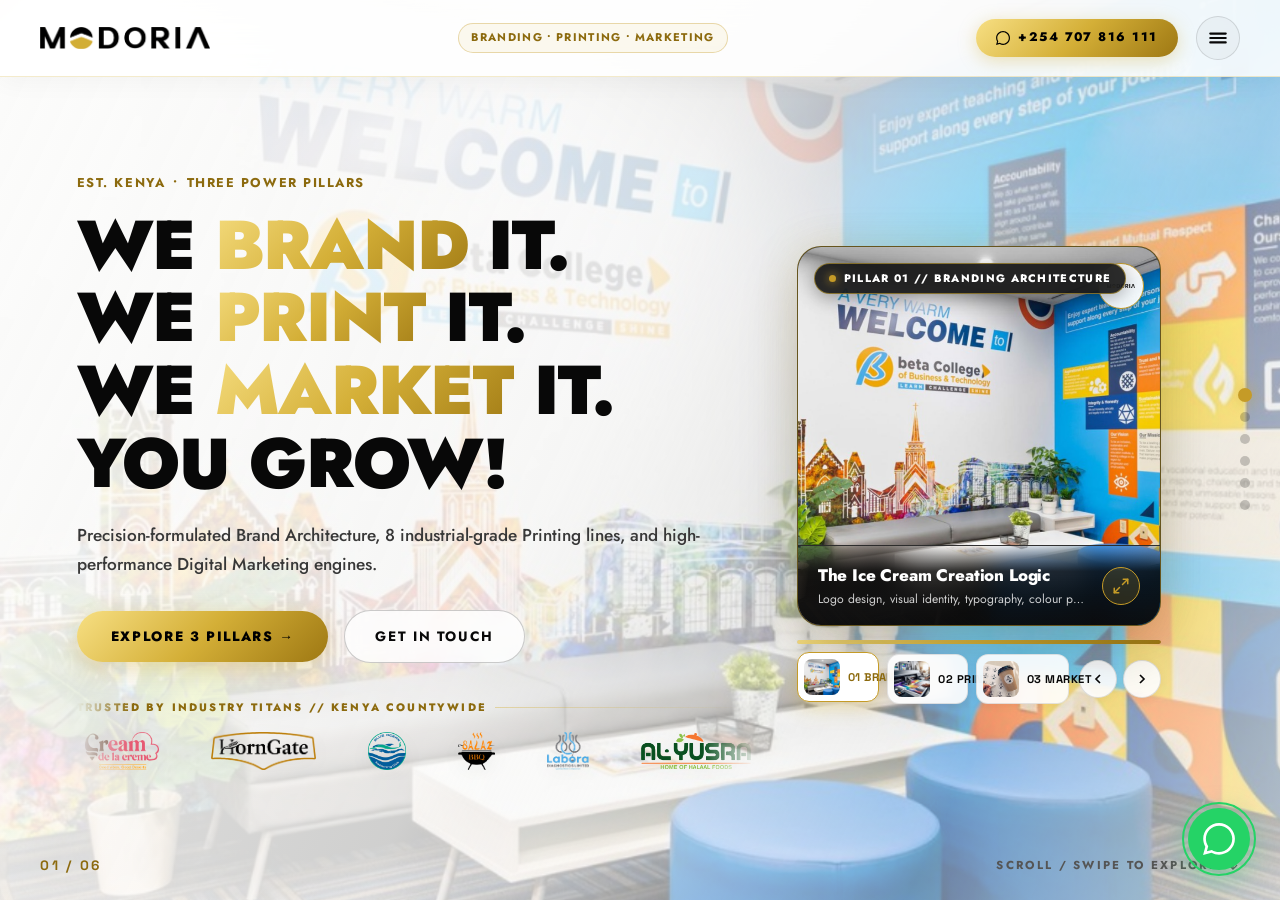
==== index.html @ 1ccb629c "loud noices ]." ====
<!DOCTYPE html>
<html lang="en">

<head>
  <meta charset="UTF-8">
  <meta name="viewport" content="width=device-width, initial-scale=1.0">
  <title>MODORIA | Branding, Printing &amp; Marketing</title>
  <meta name="description"
    content="Modoria: Kenya's premier Branding, Printing, and Marketing powerhouse. Logo design, vehicle branding, large format, apparel, 3D signs &amp; digital marketing.">
  <link rel="preconnect" href="https://fonts.googleapis.com">
  <link rel="preconnect" href="https://fonts.gstatic.com" crossorigin>
  <link
    href="https://fonts.googleapis.com/css2?family=Jost:ital,wght@0,100..900;1,100..900&family=Space+Grotesk:wght@400;500;600;700&display=swap"
    rel="stylesheet">
  <link rel="stylesheet" href="css/style.css">
</head>

<body class="fullscreen-slider">

  <div class="bg-pattern-watermark"></div>
  <div class="ambient-glow"></div>

  <div class="topbar">
    <a href="index.html" class="logo-link" aria-label="Modoria Home">
      <img src="assets/brand/modoria-logo.png" alt="Modoria Brand" style="height: 28px; width: auto;">
    </a>

    <div class="topbar-tag">BRANDING &bull; PRINTING &bull; MARKETING</div>

    <div class="topbar-actions">
      <a href="https://wa.me/254707816111" target="_blank" rel="noopener" class="btn-concierge-quick">
        <svg width="14" height="14" viewBox="0 0 24 24" fill="currentColor">
          <path
            d="M.057 24l1.687-6.163c-1.041-1.804-1.588-3.849-1.587-5.946.003-6.556 5.338-11.891 11.893-11.891 3.181.001 6.167 1.24 8.413 3.488 2.245 2.248 3.481 5.236 3.48 8.414-.003 6.557-5.338 11.892-11.893 11.892-1.99-.001-3.951-.5-5.688-1.448l-6.305 1.654zm6.597-3.807c1.676.995 3.276 1.591 5.392 1.592 5.448 0 9.886-4.434 9.889-9.885.002-5.462-4.415-9.89-9.881-9.892-5.452 0-9.887 4.434-9.889 9.884-.001 2.225.651 3.891 1.746 5.634l-.999 3.648 3.742-.981z" />
        </svg>
        <span>+254 707 816 111</span>
      </a>

      <button class="menu-toggle" id="menuToggle" aria-expanded="false" aria-label="Open menu">
        <svg width="22" height="22" viewBox="0 0 20 20" fill="none">
          <line class="bar bar-top" x1="3" y1="6" x2="17" y2="6" stroke="#000" stroke-width="2"
            stroke-linecap="round" />
          <line class="bar bar-mid" x1="3" y1="10" x2="17" y2="10" stroke="#000" stroke-width="2"
            stroke-linecap="round" />
          <line class="bar bar-bot" x1="3" y1="14" x2="17" y2="14" stroke="#000" stroke-width="2"
            stroke-linecap="round" />
        </svg>
      </button>
    </div>
  </div>

  <!-- GSAP Multi-Panel Navigation Drawer -->
  <div class="nav" id="nav">
    <div class="nav-bg"></div>

    <!-- Top Panel: Stark White Editorial Menu -->
    <div class="nav-top nav-border nav-panel" id="navTop">
      <ul class="nav-list">
        <li class="nav-item">
          <a class="nav-link" href="index.html">
            <span>HOME</span>
            <span class="nav-num">01 //</span>
          </a>
        </li>
        <li class="nav-item">
          <a class="nav-link" href="services.html">
            <span>SERVICE MATRIX</span>
            <span class="nav-num">02 //</span>
          </a>
        </li>
        <li class="nav-item">
          <a class="nav-link" href="process.html">
            <span>CREATIVE &amp; PROCESS</span>
            <span class="nav-num">03 //</span>
          </a>
        </li>
        <li class="nav-item">
          <a class="nav-link" href="contact.html">
            <span>CONCIERGE &amp; BOOKING</span>
            <span class="nav-num">04 //</span>
          </a>
        </li>
      </ul>
      <div class="nav-login">
        <div class="nav-login-tag">
          <span class="nav-login-dot"></span>
          <span>STUDIO ACTIVE &bull; KENYA COUNTYWIDE</span>
        </div>
        <span style="font-family: var(--font-mono); font-size: 0.72rem; color: #888;">EST. MODORIA</span>
      </div>
    </div>

    <!-- Middle Panel: Gold Luxury Spotlight Card -->
    <div class="nav-middle nav-border nav-panel" id="navMiddle">
      <div class="nav-middle-header">Featured Case Study // 2026</div>
      <div class="nav-middle-card">
        <div class="nav-middle-badge">
          <svg width="22" height="22" viewBox="0 0 24 24" fill="none" stroke="currentColor" stroke-width="2"
            stroke-linecap="round" stroke-linejoin="round">
            <polygon points="12 2 2 7 12 12 22 7 12 2" />
            <polyline points="2 17 12 22 22 17" />
            <polyline points="2 12 12 17 22 12" />
          </svg>
        </div>
        <div class="nav-middle-info">
          <div class="nav-middle-title">R3 Realtors Limited</div>
          <div class="nav-middle-desc">Complete Brand Architecture &bull; Real | Realty | Relationships</div>
        </div>
      </div>
      <div class="nav-middle-actions">
        <a href="process.html">Explore Case Study &rarr;</a>
      </div>
    </div>

    <!-- Bottom Panel: Charcoal & Socials -->
    <div class="nav-bottom nav-border nav-panel" id="navBottom">
      <ul class="nav-socials">
        <li><a href="https://instagram.com/modoria.ke" target="_blank" rel="noopener">Instagram</a></li>
        <li><a href="https://x.com/modoria.ke" target="_blank" rel="noopener">X / Twitter</a></li>
        <li><a href="https://tiktok.com/@modoria.ke" target="_blank" rel="noopener">TikTok</a></li>
        <li><a href="https://facebook.com/modoria.ke" target="_blank" rel="noopener">Facebook</a></li>
      </ul>
      <div class="nav-asset-badge">
        <span>+254 707 816 111</span>
      </div>
    </div>
  </div>


  <!-- GSAP OBSERVER FULLSCREEN WRAPPER -->
  <div class="observer-container">

    <!-- SLIDE 01: HERO BRAND STATEMENT -->
    <section class="obs-section first">
      <div class="outer">
        <div class="inner">
          <div class="bg hero-bg-wrap">
            <!-- Fullscreen Layered Background Slider -->
            <div class="hero-bg-slider" id="heroBgSlider">
              <div class="hero-bg-slide active" style="background-image: url('assets/brand/wall-branding-beta.jpg');"
                data-index="0"></div>
              <div class="hero-bg-slide" style="background-image: url('assets/brand/hero-printing-press.jpg');"
                data-index="1"></div>
              <div class="hero-bg-slide" style="background-image: url('assets/brand/coffee-cup-stickers.jpg');"
                data-index="2"></div>
              <div class="hero-bg-overlay"></div>
            </div>

            <div class="slide-content-wrap">
              <div>
                <div class="slide-eyebrow anim-fade">
                  <span>EST. KENYA</span>
                  <span>&bull;</span>
                  <span>THREE POWER PILLARS</span>
                </div>
                <h1 class="section-heading anim-fade">
                  WE <span class="gold-text">BRAND</span> IT.<br>
                  WE <span class="gold-text">PRINT</span> IT.<br>
                  WE <span class="gold-text">MARKET</span> IT.<br>
                  YOU GROW!
                </h1>
                <p class="slide-desc anim-fade">
                  Precision-formulated Brand Architecture, 8
                  industrial-grade Printing lines, and high-performance Digital Marketing engines.
                </p>
                <div class="slide-actions anim-fade">
                  <a href="services.html" class="btn-gold">Explore 3 Pillars &rarr;</a>
                  <a href="https://wa.me/254707816111?text=Hello%20Modoria,%20I%20would%20like%20to%20get%20in%20touch%20with%20your%20team."
                    target="_blank" rel="noopener" class="btn-outline">Get in touch</a>
                </div>

                <!-- BORDERLESS FLOATING CLIENT MARQUEE TICKER -->
                <div class="hero-floating-scroller-wrap anim-fade">
                  <div class="hero-floating-header">
                    <span>TRUSTED BY INDUSTRY TITANS // KENYA COUNTYWIDE</span>
                  </div>
                  <div class="marquee-track-smooth">
                    <!-- Set 1 -->
                    <div class="floating-logo-item" title="Cream de la Creme"><img
                        src="assets/clients/cream-de-la-creme.png" alt="Cream de la Creme"></div>
                    <div class="floating-logo-item" title="HornGate"><img src="assets/clients/horngate.png"
                        alt="HornGate"></div>
                    <div class="floating-logo-item" title="Blue Ocean Swimming Club"><img
                        src="assets/clients/blue-ocean-swimming.png" alt="Blue Ocean Swimming Club"></div>
                    <div class="floating-logo-item" title="Salaz BBQ"><img src="assets/clients/salaz-bbq.png"
                        alt="Salaz BBQ"></div>
                    <div class="floating-logo-item" title="Labora Diagnostics"><img
                        src="assets/clients/labora-diagnostics.png" alt="Labora Diagnostics"></div>
                    <div class="floating-logo-item" title="Al Yusra Halaal Foods"><img src="assets/clients/al-yusra.png"
                        alt="Al Yusra Halaal Foods"></div>
                    <div class="floating-logo-item" title="Buhash Deals"><img src="assets/clients/buhash-deals.png"
                        alt="Buhash Deals"></div>
                    <div class="floating-logo-item" title="Empowering Hearts"><img
                        src="assets/clients/empowering-hearts.png" alt="Empowering Hearts"></div>
                    <div class="floating-logo-item" title="Kenya Sports"><img
                        src="assets/clients/kenya-athletics-crest.png" alt="Kenya Sports"></div>

                    <!-- Set 2 (Duplicated for seamless infinite loop) -->
                    <div class="floating-logo-item" title="Cream de la Creme"><img
                        src="assets/clients/cream-de-la-creme.png" alt="Cream de la Creme"></div>
                    <div class="floating-logo-item" title="HornGate"><img src="assets/clients/horngate.png"
                        alt="HornGate"></div>
                    <div class="floating-logo-item" title="Blue Ocean Swimming Club"><img
                        src="assets/clients/blue-ocean-swimming.png" alt="Blue Ocean Swimming Club"></div>
                    <div class="floating-logo-item" title="Salaz BBQ"><img src="assets/clients/salaz-bbq.png"
                        alt="Salaz BBQ"></div>
                    <div class="floating-logo-item" title="Labora Diagnostics"><img
                        src="assets/clients/labora-diagnostics.png" alt="Labora Diagnostics"></div>
                    <div class="floating-logo-item" title="Al Yusra Halaal Foods"><img src="assets/clients/al-yusra.png"
                        alt="Al Yusra Halaal Foods"></div>
                    <div class="floating-logo-item" title="Buhash Deals"><img src="assets/clients/buhash-deals.png"
                        alt="Buhash Deals"></div>
                    <div class="floating-logo-item" title="Empowering Hearts"><img
                        src="assets/clients/empowering-hearts.png" alt="Empowering Hearts"></div>
                    <div class="floating-logo-item" title="Kenya Sports"><img
                        src="assets/clients/kenya-athletics-crest.png" alt="Kenya Sports"></div>
                  </div>
                </div>
              </div>

              <!-- Interactive Hero Showcase Card & Gallery Controls -->
              <div class="anim-fade hero-showcase-column">
                <div class="hero-showcase-card" id="heroShowcaseCard">
                  <!-- Floating Modoria Brand Seal -->
                  <div class="hero-seal-badge">
                    <img src="assets/brand/modoria-logo.png" alt="Modoria Official Seal">
                  </div>

                  <!-- Slides Viewport -->
                  <div class="hero-card-viewport">
                    <div class="hero-card-slide active" data-index="0"
                      data-lightbox="assets/brand/wall-branding-beta.jpg">
                      <img src="assets/brand/wall-branding-beta.jpg" alt="Brand Architecture and Office Wall Branding">
                    </div>
                    <div class="hero-card-slide" data-index="1" data-lightbox="assets/brand/hero-printing-press.jpg">
                      <img src="assets/brand/hero-printing-press.jpg"
                        alt="Industrial Wide-Format Digital Printing Machine">
                    </div>
                    <div class="hero-card-slide" data-index="2" data-lightbox="assets/brand/coffee-cup-stickers.jpg">
                      <img src="assets/brand/coffee-cup-stickers.jpg" alt="Marketing & Packaging Collateral">
                    </div>
                  </div>

                  <!-- Top Pill Badge -->
                  <div class="hero-card-pill" id="heroCardPill">
                    <span class="pill-dot"></span>
                    <span id="heroPillText">PILLAR 01 // BRANDING ARCHITECTURE</span>
                  </div>

                  <!-- Bottom Glass Caption Bar -->
                  <div class="hero-card-glassbar">
                    <div class="hero-card-meta">
                      <h3 class="hero-card-title" id="heroCardTitle">Branding & Identity Architecture</h3>
                      <p class="hero-card-subtitle" id="heroCardSub">Logo design, visual identity, typography, colour
                        palettes &amp; vector assets</p>
                    </div>
                    <button class="hero-zoom-btn" id="heroZoomBtn" aria-label="Expand image in lightbox"
                      title="View Fullscreen">
                      <svg width="18" height="18" viewBox="0 0 24 24" fill="none" stroke="currentColor" stroke-width="2"
                        stroke-linecap="round" stroke-linejoin="round">
                        <polyline points="15 3 21 3 21 9"></polyline>
                        <polyline points="9 21 3 21 3 15"></polyline>
                        <line x1="21" y1="3" x2="14" y2="10"></line>
                        <line x1="3" y1="21" x2="10" y2="14"></line>
                      </svg>
                    </button>
                  </div>
                </div>

                <!-- Interactive Gallery Switchers & Progress Bar -->
                <div class="hero-gallery-bar">
                  <!-- Progress Bar -->
                  <div class="hero-progress-track">
                    <div class="hero-progress-bar" id="heroProgressBar"></div>
                  </div>

                  <!-- Thumbnail Switchers & Prev/Next -->
                  <div class="hero-gallery-controls">
                    <div class="hero-thumb-group">
                      <button class="hero-thumb-btn active" data-index="0" aria-label="Slide 1: Branding">
                        <img src="assets/brand/wall-branding-beta.jpg" alt="Thumbnail Branding">
                        <span class="hero-thumb-label">01 Brand</span>
                      </button>
                      <button class="hero-thumb-btn" data-index="1" aria-label="Slide 2: Printing">
                        <img src="assets/brand/hero-printing-press.jpg" alt="Thumbnail Printing">
                        <span class="hero-thumb-label">02 Print</span>
                      </button>
                      <button class="hero-thumb-btn" data-index="2" aria-label="Slide 3: Marketing">
                        <img src="assets/brand/coffee-cup-stickers.jpg" alt="Thumbnail Marketing">
                        <span class="hero-thumb-label">03 Market</span>
                      </button>
                    </div>

                    <div class="hero-arrows">
                      <button class="hero-arrow-btn" id="heroPrevBtn" aria-label="Previous Slide">
                        <svg width="16" height="16" viewBox="0 0 24 24" fill="none" stroke="currentColor"
                          stroke-width="2.5">
                          <polyline points="15 18 9 12 15 6"></polyline>
                        </svg>
                      </button>
                      <button class="hero-arrow-btn" id="heroNextBtn" aria-label="Next Slide">
                        <svg width="16" height="16" viewBox="0 0 24 24" fill="none" stroke="currentColor"
                          stroke-width="2.5">
                          <polyline points="9 18 15 12 9 6"></polyline>
                        </svg>
                      </button>
                    </div>
                  </div>
                </div>
              </div>

            </div>
          </div>
        </div>
      </div>
    </section>

    <!-- SLIDE 02: PILLAR 01 - BRANDING ARCHITECTURE -->
    <section class="obs-section second">
      <div class="outer">
        <div class="inner">
          <div class="bg"
            style="background: linear-gradient(180deg, rgba(253,253,252,0.94) 0%, rgba(253,253,252,0.7) 50%, rgba(253,253,252,0.97) 100%), url('assets/brand/wall-branding-beta.jpg') center/cover no-repeat;">
            <div class="slide-content-wrap">
              <div>
                <div class="slide-eyebrow anim-fade">PILLAR 01 // BRANDING &amp; IDENTITY</div>
                <h2 class="section-heading anim-fade">
                  BRANDING <span class="gold-text">IDENTITY </span> ARCHITECTURE.
                </h2>
                <p class="slide-desc anim-fade">
                  Crafting iconic brands like artisanal gelato: Base Formula Strategy &rarr; Signature Logo Mark &rarr;
                  Typography Texture &rarr; Color Palette Swirls &rarr; Digital &amp; Print-Ready Master Kits.
                </p>
                <div class="slide-actions anim-fade">
                  <a href="services.html#branding" class="btn-gold">Explore Branding &rarr;</a>
                  <a href="https://wa.me/254707816111?text=Hello%20Modoria,%20I%20would%20like%20to%20get%20in%20touch%20regarding%20Branding%20and%20Identity."
                    target="_blank" rel="noopener" class="btn-outline">Get in touch</a>
                </div>
              </div>

              <div class="slide-visual-card anim-fade">
                <span class="visual-badge">BRANDING ARCHITECTURE</span>
                <img src="assets/case-studies/r3_mockup_stationery.jpg" alt="Brand Identity Collateral">
              </div>
            </div>
          </div>
        </div>
      </div>
    </section>

    <!-- SLIDE 03: PILLAR 02 - PRECISION PRINTING -->
    <section class="obs-section third">
      <div class="outer">
        <div class="inner">
          <div class="bg"
            style="background: linear-gradient(180deg, rgba(253,253,252,0.94) 0%, rgba(253,253,252,0.7) 50%, rgba(253,253,252,0.97) 100%), url('assets/brand/hero-printing-press.jpg') center/cover no-repeat;">
            <div class="slide-content-wrap">
              <div>
                <div class="slide-eyebrow anim-fade">PILLAR 02 // PRECISION PRINTING</div>
                <h2 class="section-heading anim-fade">
                  PRINTING <span class="gold-text">PRODUCTION </span>
                </h2>
                <p class="slide-desc anim-fade">
                  Graphic Design for print, Large Format, Vehicle Wraps, Signage &amp; 3D Fabrication, T-Shirt &amp;
                  Apparel, Brochures &amp; Catalogues, Stickers &amp; Labels, and Promotional Swag.
                </p>
                <div class="slide-actions anim-fade">
                  <a href="services.html#printing" class="btn-gold">Explore 8 Print Options &rarr;</a>
                  <a href="https://wa.me/254707816111?text=Hello%20Modoria,%20I%20would%20like%20to%20get%20in%20touch%20regarding%20Printing%20Solutions."
                    target="_blank" rel="noopener" class="btn-outline">Get in touch</a>
                </div>
              </div>

              <div class="slide-visual-card anim-fade">
                <span class="visual-badge">INDUSTRIAL MANUFACTURING</span>
                <img src="assets/case-studies/r3_mockup_billboard.jpg" alt="Large Format Printing and Signage">
              </div>
            </div>
          </div>
        </div>
      </div>
    </section>

    <!-- SLIDE 04: PILLAR 03 - PERFORMANCE MARKETING -->
    <section class="obs-section fourth">
      <div class="outer">
        <div class="inner">
          <div class="bg"
            style="background: linear-gradient(180deg, rgba(253,253,252,0.94) 0%, rgba(253,253,252,0.7) 50%, rgba(253,253,252,0.97) 100%), url('assets/brand/coffee-cup-stickers.jpg') center/cover no-repeat;">
            <div class="slide-content-wrap">
              <div>
                <div class="slide-eyebrow anim-fade">PILLAR 03 // PERFORMANCE MARKETING</div>
                <h2 class="section-heading anim-fade">
                  Marketing &amp; <span class="gold-text">Digital </span> Acceleration.
                </h2>
                <p class="slide-desc anim-fade">
                  Full-funnel Digital Marketing Strategy, Meta Ads (Facebook &amp; Instagram), Google Ads PPC, Google
                  Search Console &amp; Technical SEO, and Social Media Management.
                </p>
                <div class="slide-actions anim-fade">
                  <a href="services.html#marketing" class="btn-gold">Explore Marketing &rarr;</a>
                  <a href="https://wa.me/254707816111?text=Hello%20Modoria,%20I%20would%20like%20to%20get%20in%20touch%20regarding%20Digital%20Marketing."
                    target="_blank" rel="noopener" class="btn-outline">Get in touch</a>
                </div>
              </div>

              <div class="slide-visual-card anim-fade">
                <span class="visual-badge">DIGITAL GROWTH</span>
                <img src="assets/case-studies/r3_mockup_website.jpg" alt="Digital Marketing and Web Systems">
              </div>
            </div>
          </div>
        </div>
      </div>
    </section>

    <!-- SLIDE 05: FEATURED CASE STUDY - R3 REALTORS -->
    <section class="obs-section fifth">
      <div class="outer">
        <div class="inner">
          <div class="bg"
            style="background: linear-gradient(180deg, rgba(253,253,252,0.95) 0%, rgba(2,110,133,0.15) 50%, rgba(253,253,252,0.98) 100%), url('assets/case-studies/slide_15.png') center/cover no-repeat;">
            <div class="slide-content-wrap">
              <div>
                <div class="slide-eyebrow anim-fade" style="color: var(--teal-r3);">CASE STUDY // 2026 CLIENT SPOTLIGHT
                </div>
                <h2 class="section-heading anim-fade">
                  Client <span class="gold-text">Sportlight </span>.
                </h2>
                <p class="slide-desc anim-fade">
                  A full-scale brand identity, printing, and industrial application system developed for Kenya's premier
                  property group. Real | Realty | Relationships.
                </p>
                <div class="slide-actions anim-fade">
                  <a href="process.html" class="btn-gold">View Full Case Study &rarr;</a>
                  <a href="https://wa.me/254707816111?text=Hello%20Modoria,%20I%20would%20like%20to%20get%20in%20touch%20regarding%20a%20Brand%20Case%20Study%20like%20R3%20Realtors."
                    target="_blank" rel="noopener" class="btn-outline">Get in touch</a>
                </div>
              </div>

              <div class="slide-visual-card anim-fade" style="border-color: rgba(2, 110, 133, 0.4);">
                <span class="visual-badge" style="background: rgba(2, 110, 133, 0.9); color: #fff;">CASE STUDY
                  ARTIFACT</span>
                <img src="assets/case-studies/r3_mockup_safety_vest.jpg" alt="R3 Realtors Safety Apparel & Fleet">
              </div>
            </div>
          </div>
        </div>
      </div>
    </section>

    <!-- SLIDE 06: CENTRALISED FLOATING CLIENT LOGOS & READY TO ELEVATE YOUR BRAND -->
    <section class="obs-section sixth">
      <div class="outer">
        <div class="inner">
          <div class="bg"
            style="background: linear-gradient(180deg, rgba(253,253,252,0.96) 0%, rgba(253,253,252,0.88) 50%, rgba(253,253,252,0.98) 100%), url('assets/brand/modoria-business-card.jpg') center/cover no-repeat;">

            <div class="slide-content-wrap centered-editorial slide06-viewport-centered">

              <div class="slide06-centralised-wrapper">

                <!-- CENTRALISED FLOATING LOGO SHOWCASE STREAM -->
                <div class="centralised-logo-stream anim-fade">
                  <div class="centralised-stream-track">
                    <!-- Set 1: All 9 Verified Client Brands -->
                    <div class="bold-floating-logo" title="HornGate"><img src="assets/clients/horngate.png"
                        alt="HornGate"></div>
                    <div class="bold-floating-logo" title="Salaz BBQ"><img src="assets/clients/salaz-bbq.png"
                        alt="Salaz BBQ"></div>
                    <div class="bold-floating-logo" title="Labora Diagnostics Limited"><img
                        src="assets/clients/labora-diagnostics.png" alt="Labora Diagnostics"></div>
                    <div class="bold-floating-logo" title="Al Yusra - Home of Halaal Foods"><img
                        src="assets/clients/al-yusra.png" alt="Al Yusra"></div>
                    <div class="bold-floating-logo" title="Cream de la Creme"><img
                        src="assets/clients/cream-de-la-creme.png" alt="Cream de la Creme"></div>
                    <div class="bold-floating-logo" title="Blue Ocean Swimming Club"><img
                        src="assets/clients/blue-ocean-swimming.png" alt="Blue Ocean Swimming"></div>
                    <div class="bold-floating-logo" title="Buhash Deals"><img src="assets/clients/buhash-deals.png"
                        alt="Buhash Deals"></div>
                    <div class="bold-floating-logo" title="Empowering Hearts NGO"><img
                        src="assets/clients/empowering-hearts.png" alt="Empowering Hearts"></div>
                    <div class="bold-floating-logo" title="Kenya Sports Initiative"><img
                        src="assets/clients/kenya-athletics-crest.png" alt="Kenya Sports"></div>

                    <!-- Set 2: Duplicate Set for Seamless Flow -->
                    <div class="bold-floating-logo" title="HornGate"><img src="assets/clients/horngate.png"
                        alt="HornGate"></div>
                    <div class="bold-floating-logo" title="Salaz BBQ"><img src="assets/clients/salaz-bbq.png"
                        alt="Salaz BBQ"></div>
                    <div class="bold-floating-logo" title="Labora Diagnostics Limited"><img
                        src="assets/clients/labora-diagnostics.png" alt="Labora Diagnostics"></div>
                    <div class="bold-floating-logo" title="Al Yusra - Home of Halaal Foods"><img
                        src="assets/clients/al-yusra.png" alt="Al Yusra"></div>
                    <div class="bold-floating-logo" title="Cream de la Creme"><img
                        src="assets/clients/cream-de-la-creme.png" alt="Cream de la Creme"></div>
                    <div class="bold-floating-logo" title="Blue Ocean Swimming Club"><img
                        src="assets/clients/blue-ocean-swimming.png" alt="Blue Ocean Swimming"></div>
                    <div class="bold-floating-logo" title="Buhash Deals"><img src="assets/clients/buhash-deals.png"
                        alt="Buhash Deals"></div>
                    <div class="bold-floating-logo" title="Empowering Hearts NGO"><img
                        src="assets/clients/empowering-hearts.png" alt="Empowering Hearts"></div>
                    <div class="bold-floating-logo" title="Kenya Sports Initiative"><img
                        src="assets/clients/kenya-athletics-crest.png" alt="Kenya Sports"></div>

                    <!-- Set 3: Triplicate Set for Ultrawide Seamless Flow -->
                    <div class="bold-floating-logo" title="HornGate"><img src="assets/clients/horngate.png"
                        alt="HornGate"></div>
                    <div class="bold-floating-logo" title="Salaz BBQ"><img src="assets/clients/salaz-bbq.png"
                        alt="Salaz BBQ"></div>
                    <div class="bold-floating-logo" title="Labora Diagnostics Limited"><img
                        src="assets/clients/labora-diagnostics.png" alt="Labora Diagnostics"></div>
                    <div class="bold-floating-logo" title="Al Yusra - Home of Halaal Foods"><img
                        src="assets/clients/al-yusra.png" alt="Al Yusra"></div>
                    <div class="bold-floating-logo" title="Cream de la Creme"><img
                        src="assets/clients/cream-de-la-creme.png" alt="Cream de la Creme"></div>
                    <div class="bold-floating-logo" title="Blue Ocean Swimming Club"><img
                        src="assets/clients/blue-ocean-swimming.png" alt="Blue Ocean Swimming"></div>
                    <div class="bold-floating-logo" title="Buhash Deals"><img src="assets/clients/buhash-deals.png"
                        alt="Buhash Deals"></div>
                    <div class="bold-floating-logo" title="Empowering Hearts NGO"><img
                        src="assets/clients/empowering-hearts.png" alt="Empowering Hearts"></div>
                    <div class="bold-floating-logo" title="Kenya Sports Initiative"><img
                        src="assets/clients/kenya-athletics-crest.png" alt="Kenya Sports"></div>
                  </div>
                </div>

                <!-- EDITORIAL CONTENT (CENTRALISED & BALANCED) -->
                <div class="slide06-centered-content">

                  <div class="slide-eyebrow anim-fade">
                    <span>MODORIA CLIENT PORTFOLIO</span>
                    <span>&bull;</span>
                    <span>KENYA COUNTYWIDE</span>
                  </div>

                  <h2 class="section-heading anim-fade">
                    READY TO <span class="gold-text">ELEVATE</span> YOUR BRAND?
                  </h2>

                  <p class="slide-desc anim-fade">
                    Join the ranks of leading enterprises across Kenya. Connect directly with the <strong>Modoria
                      Executive Team</strong> for bespoke brand architecture, precision wide-format printing, and
                    performance digital marketing.
                  </p>

                  <div class="slide-actions anim-fade">
                    <a href="https://wa.me/254707816111" target="_blank" rel="noopener" class="btn-gold">
                      <svg width="18" height="18" viewBox="0 0 24 24" fill="currentColor">
                        <path
                          d="M.057 24l1.687-6.163c-1.041-1.804-1.588-3.849-1.587-5.946.003-6.556 5.338-11.891 11.893-11.891 3.181.001 6.167 1.24 8.413 3.488 2.245 2.248 3.481 5.236 3.48 8.414-.003 6.557-5.338 11.892-11.893 11.892-1.99-.001-3.951-.5-5.688-1.448l-6.305 1.654zm6.597-3.807c1.676.995 3.276 1.591 5.392 1.592 5.448 0 9.886-4.434 9.889-9.885.002-5.462-4.415-9.89-9.881-9.892-5.452 0-9.887 4.434-9.889 9.884-.001 2.225.651 3.891 1.746 5.634l-.999 3.648 3.742-.981z" />
                      </svg>
                      <span>Get in touch (+254 707 816 111)</span>
                    </a>
                    <a href="contact.html" class="btn-outline">Complete Booking Hub</a>
                  </div>

                  <div class="slide06-trust-tags anim-fade">
                    <div><span>&bull;</span> All 47 Counties Dispatch</div>
                    <div><span>&bull;</span> Instant Quotes</div>
                    <div><span>&bull;</span> Fast Proofing</div>
                  </div>

                </div>

              </div>

            </div>

          </div>
        </div>
      </div>
    </section>

  </div>

  <!-- SLIDE DOTS NAVIGATION -->
  <div class="slide-nav-controls">
    <div class="slide-dot active" data-slide="0" title="Hero Statement"></div>
    <div class="slide-dot" data-slide="1" title="01 Branding"></div>
    <div class="slide-dot" data-slide="2" title="02 Printing"></div>
    <div class="slide-dot" data-slide="3" title="03 Marketing"></div>
    <div class="slide-dot" data-slide="4" title="Case Study"></div>
    <div class="slide-dot" data-slide="5" title="Concierge"></div>
  </div>

  <!-- BOTTOM BAR INFO -->
  <div class="slide-bottom-bar">
    <div class="slide-index-counter" id="slideCurrentIndex">01 / 06</div>
    <div class="slide-scroll-hint">
      <span>SCROLL / SWIPE TO EXPLORE</span>
      <svg width="14" height="14" viewBox="0 0 24 24" fill="none" stroke="currentColor" stroke-width="2">
        <path d="M12 5v14M19 12l-7 7-7-7" />
      </svg>
    </div>
  </div>

  <!-- Persistent Floating WhatsApp Concierge Bubble -->
  <button class="whatsapp-float-btn" id="waFloatBtn" aria-label="Chat on WhatsApp">
    <div class="whatsapp-pulse-ring"></div>
    <svg viewBox="0 0 24 24" fill="currentColor">
      <path
        d="M.057 24l1.687-6.163c-1.041-1.804-1.588-3.849-1.587-5.946.003-6.556 5.338-11.891 11.893-11.891 3.181.001 6.167 1.24 8.413 3.488 2.245 2.248 3.481 5.236 3.48 8.414-.003 6.557-5.338 11.892-11.893 11.892-1.99-.001-3.951-.5-5.688-1.448l-6.305 1.654zm6.597-3.807c1.676.995 3.276 1.591 5.392 1.592 5.448 0 9.886-4.434 9.889-9.885.002-5.462-4.415-9.89-9.881-9.892-5.452 0-9.887 4.434-9.889 9.884-.001 2.225.651 3.891 1.746 5.634l-.999 3.648 3.742-.981z" />
    </svg>
  </button>

  <!-- WhatsApp Inquiry Modal -->
  <div class="wa-modal-backdrop" id="waModal">
    <div class="wa-concierge-card">
      <div class="wa-card-header">
        <div class="wa-header-info">
          <div class="wa-avatar">M</div>
          <div>
            <h4 style="font-size: 0.95rem; font-weight: 700; margin: 0;">Modoria Concierge</h4>
            <p style="font-size: 0.75rem; margin: 0; opacity: 0.85;">Online &bull; Instant Quote &amp; Inquiries</p>
          </div>
        </div>
        <button class="wa-close-btn" id="waCloseBtn" aria-label="Close modal">&times;</button>
      </div>
      <div class="wa-card-body">
        <label class="form-label" style="font-size: 0.72rem; color: #555;">Select Service for Charges &amp;
          Info:</label>
        <div style="margin-bottom: 14px;">
          <span class="wa-service-pill active" data-service="Branding &amp; Identity">🍨 Branding (Ice Cream
            Logic)</span>
          <span class="wa-service-pill" data-service="Logo Design">Logo Design</span>
          <span class="wa-service-pill" data-service="Printing Solutions">🖨️ Printing Solutions</span>
          <span class="wa-service-pill" data-service="Large Format Printing">Large Format</span>
          <span class="wa-service-pill" data-service="Vehicle Branding &amp; Wraps">Vehicle Wraps</span>
          <span class="wa-service-pill" data-service="Signage &amp; 3D Signs">Signage &amp; 3D</span>
          <span class="wa-service-pill" data-service="T-Shirt &amp; Apparel Print">T-Shirts &amp; Apparel</span>
          <span class="wa-service-pill" data-service="Brochures &amp; Catalogues">Brochures &amp; Catalogues</span>
          <span class="wa-service-pill" data-service="Stickers &amp; Labels">Stickers &amp; Labels</span>
          <span class="wa-service-pill" data-service="Promotional Materials">Promotional Swag</span>
          <span class="wa-service-pill" data-service="Digital Marketing">🚀 Digital Marketing</span>
          <span class="wa-service-pill" data-service="Meta &amp; Google Ads">Meta &amp; Google Ads</span>
          <span class="wa-service-pill" data-service="SEO &amp; Search Console">Search Console &amp; SEO</span>
          <span class="wa-service-pill" data-service="Social Media Management">Social Media Mgmt</span>
        </div>
        <label class="form-label" style="font-size: 0.72rem; color: #555;">Project Brief / Message:</label>
        <textarea id="waNoteInput" class="form-control" rows="3"
          placeholder="Tell us your quantity, dimensions, or timeline..."></textarea>
        <button class="btn-send-wa" id="waSendBtn">
          <span>Start WhatsApp Conversation</span>
          <svg width="16" height="16" viewBox="0 0 24 24" fill="currentColor">
            <path d="M2.01 21L23 12 2.01 3 2 10l15 2-15 2z" />
          </svg>
        </button>
      </div>
    </div>
  </div>

  <!-- Image Lightbox Modal -->
  <div class="lightbox-modal" id="lightboxModal">
    <div class="lightbox-content">
      <span class="lightbox-close" id="lightboxClose">&times;</span>
      <img id="lightboxImg" src="" alt="Modoria Showcase Zoom">
    </div>
  </div>


  <!-- GSAP & Scripts -->
  <script src="js/gsap.min.js"></script>
  <script src="js/Observer.min.js"></script>
  <script src="js/nav-drawer.js"></script>
  <script src="js/observer-slider.js"></script>
  <script src="js/hero-slider.js"></script>
  <script src="js/app.js"></script>
</body>

</html>
---- css/style.css ----
/* MODORIA - HAUTE PRINT, BRAND & MARKETING (LUXURY EDITORIAL WHITE THEME) */
@import url('https://fonts.googleapis.com/css2?family=Jost:ital,wght@0,100;0,200;0,300;0,400;0,500;0,600;0,700;0,800;0,900;1,300;1,400;1,500;1,600;1,700&family=Space+Grotesk:wght@400;500;600;700&display=swap');

:root {
  --black: #080808;
  --onyx: #141414;
  --text-primary: #0a0a0a;
  --text-secondary: #383838;
  --text-muted: #666666;
  --white: #ffffff;
  --bg-page: #fdfdfc;
  --bg-surface: #ffffff;
  --bg-card: rgba(255, 255, 255, 0.92);
  --bg-card-hover: #ffffff;
  --surface-border: rgba(0, 0, 0, 0.08);
  --sand: #f5f3eb;
  --cream: #fffce1;
  --gold: #c59b27;
  --gold-vivid: #d4af37;
  --gold-light: #fae48f;
  --gold-dark: #8c6a0e;
  --gold-gradient: linear-gradient(135deg, #f7df83 0%, #d4af37 50%, #9e7813 100%);
  --gold-glass: rgba(212, 175, 55, 0.12);
  --gold-border: rgba(197, 155, 39, 0.35);
  --teal-r3: #026e85;
  --taupe-r3: #6b645a;
    --font-futura: 'Futura', 'Futura PT', 'Futura-Medium', 'Futura-Bold', 'Futura-Heavy', 'Jost', 'Century Gothic', -apple-system, BlinkMacSystemFont, 'Segoe UI', Roboto, sans-serif;
  --font-main: var(--font-futura);
  --font-display: 'Futura', 'Futura PT', 'Futura-Bold', 'Futura-Heavy', 'Jost', 'Century Gothic', -apple-system, sans-serif;
  --font-sans: var(--font-futura);
  --font-mono: 'Futura', 'Space Grotesk', 'Courier New', monospace;
  --ease-cunty: cubic-bezier(0.16, 1, 0.3, 1);
}

*, *::before, *::after {
  box-sizing: border-box;
  margin: 0;
  padding: 0;
}

html {
  scroll-behavior: smooth;
  background-color: var(--bg-page);
  color: var(--text-primary);
  font-family: var(--font-main);
  text-rendering: optimizeLegibility;
  -webkit-font-smoothing: antialiased;
}

body {
  background-color: var(--bg-page);
  color: var(--text-primary);
  line-height: 1.55;
  overflow-x: hidden;
  position: relative;
  min-height: 100vh;
}

body.fullscreen-slider {
  height: 100vh;
  overflow: hidden;
}

a {
  color: inherit;
  text-decoration: none;
  transition: all 0.3s ease;
}

img {
  max-width: 100%;
  display: block;
}

/* ─── PROMINENT TRIBAL PATTERN BACKGROUND WITH BLUR EFFECT ─── */
.bg-pattern-watermark {
  position: fixed;
  inset: 0;
  background-image: url('../assets/backgrounds/pattern-bg.jpg');
  background-repeat: repeat;
  background-size: 380px auto;
  opacity: 0.22;
  pointer-events: none;
  z-index: 0;
  filter: blur(0.4px) contrast(110%);
}

.ambient-glow {
  position: fixed;
  width: 700px;
  height: 700px;
  border-radius: 50%;
  background: radial-gradient(circle, rgba(212, 175, 55, 0.12) 0%, rgba(255,255,255,0) 70%);
  pointer-events: none;
  z-index: 0;
  top: 5%;
  right: 5%;
}

/* ─── TRIBAL MOTIF ACCENTS ─── */
.tribal-circle-spin {
  animation: spinSlow 32s linear infinite;
}

@keyframes spinSlow {
  from { transform: rotate(0deg); }
  to { transform: rotate(360deg); }
}

.tribal-border-trim {
  height: 18px;
  width: 100%;
  background-image: url('../assets/brand/tribal-border-horizontal.png');
  background-repeat: repeat-x;
  background-size: auto 18px;
  opacity: 0.85;
}

.tribal-border-trim.gold-tint {
  filter: sepia(100%) saturate(400%) hue-rotate(5deg) brightness(85%);
  opacity: 0.95;
}

/* ─── TOPBAR & LOGO ─── */
.topbar {
  position: fixed;
  top: 0;
  left: 0;
  right: 0;
  z-index: 300;
  display: flex;
  align-items: center;
  justify-content: space-between;
  padding: 16px 40px;
  background: rgba(255, 255, 255, 0.88);
  backdrop-filter: blur(20px);
  -webkit-backdrop-filter: blur(20px);
  border-bottom: 1px solid rgba(212, 175, 55, 0.25);
  box-shadow: 0 4px 25px rgba(0, 0, 0, 0.04);
  transition: all 0.4s ease;
}

.logo-link {
  display: flex;
  align-items: center;
  gap: 12px;
  z-index: 310;
}

.logo-link svg, .logo-link img {
  height: 32px; width: auto; object-fit: contain; image-rendering: -webkit-optimize-contrast;
  width: auto;
  color: var(--black);
}

.topbar-tag {
  font-family: var(--font-mono);
  font-size: 0.7rem;
  letter-spacing: 0.22em;
  text-transform: uppercase;
  color: var(--gold-dark);
  border: 1px solid var(--gold-border);
  padding: 5px 12px;
  border-radius: 100px;
  background: rgba(212, 175, 55, 0.08);
  font-weight: 700;
  display: none;
}

@media(min-width: 900px) {
  .topbar-tag { display: inline-flex; }
}

.topbar-actions {
  display: flex;
  align-items: center;
  gap: 18px;
  z-index: 310;
}

.btn-concierge-quick {
  display: inline-flex;
  align-items: center;
  gap: 8px;
  font-family: var(--font-mono);
  font-size: 0.78rem;
  letter-spacing: 0.12em;
  text-transform: uppercase;
  color: #000000;
  background: var(--gold-gradient);
  padding: 9px 20px;
  border-radius: 100px;
  font-weight: 800;
  box-shadow: 0 4px 18px rgba(212, 175, 55, 0.35);
  transition: transform 0.25s ease, box-shadow 0.25s ease;
}

.btn-concierge-quick:hover {
  transform: translateY(-2px);
  box-shadow: 0 8px 25px rgba(212, 175, 55, 0.55);
}

/* ─── HAMBURGER BUTTON ─── */
.menu-toggle {
  width: 44px;
  height: 44px;
  border: 1px solid rgba(0, 0, 0, 0.12);
  border-radius: 50%;
  background: rgba(0, 0, 0, 0.03);
  cursor: pointer;
  display: flex;
  align-items: center;
  justify-content: center;
  z-index: 310;
  position: relative;
  transition: all 0.3s ease;
}

.menu-toggle:hover {
  border-color: var(--gold);
  background: var(--gold-glass);
}

.menu-toggle line {
  stroke: var(--black);
}

/* ─── GSAP MULTI-PANEL DRAWER (MATCHING USER'S ARCHITECTURE) ─── */
.nav {
  position: fixed;
  inset: 0;
  z-index: 200;
  padding: 1.2rem;
  pointer-events: none;
  visibility: hidden;
  display: flex;
  flex-direction: column;
  align-items: flex-end;
  gap: 0.6rem;
}

.nav-bg {
  position: absolute;
  inset: 0;
  background: rgba(10, 10, 10, 0.4);
  backdrop-filter: blur(14px);
  opacity: 0;
  cursor: pointer;
}

.nav-border {
  border: 1px solid rgba(212, 175, 55, 0.35);
  border-radius: 18px;
  box-shadow: 0 15px 50px rgba(0, 0, 0, 0.15);
}

.nav-panel {
  max-width: 650px;
  width: 100%;
}

/* Top Panel - Crisp White Luxury Editorial */
.nav-top {
  flex: 1;
  background: #ffffff;
  color: #050505;
  transform: translateX(101%);
  display: flex;
  flex-direction: column;
  padding: 40px 32px 28px;
  overflow-y: auto;
  position: relative;
  z-index: 3;
  border-color: rgba(0, 0, 0, 0.1);
}

.nav-list {
  list-style: none;
  display: flex;
  flex-direction: column;
  gap: 4px;
  flex: 1;
  justify-content: center;
}

.nav-item {
  overflow: hidden;
}

.nav-link {
  display: flex;
  align-items: baseline;
  justify-content: space-between;
  text-decoration: none;
  color: #050505;
  padding: 10px 0;
  font-family: var(--font-display);
  font-size: clamp(1.4rem, 4vw, 2.2rem);
  font-weight: 800;
  letter-spacing: -0.02em;
  text-transform: uppercase;
  transition: all 0.25s ease;
  border-bottom: 1px solid rgba(0, 0, 0, 0.06);
}

.nav-link:hover {
  color: var(--gold-dark);
  padding-left: 12px;
}

.nav-num {
  font-family: var(--font-mono);
  font-size: 0.85rem;
  font-weight: 600;
  color: var(--gold);
}

.nav-login {
  margin-top: auto;
  padding-top: 16px;
  font-size: 0.8rem;
  color: #666666;
  font-family: var(--font-mono);
  display: flex;
  align-items: center;
  justify-content: space-between;
}

.nav-login-tag {
  color: #000;
  font-weight: 700;
  display: flex;
  align-items: center;
  gap: 6px;
}

.nav-login-dot {
  width: 8px;
  height: 8px;
  border-radius: 50%;
  background: #10b981;
  animation: pulseDot 2s infinite;
}

@keyframes pulseDot {
  0%, 100% { transform: scale(1); opacity: 1; }
  50% { transform: scale(1.4); opacity: 0.5; }
}

/* Middle Panel - Gold Luxury Spotlight Card */
.nav-middle {
  position: relative;
  background: var(--gold-gradient);
  color: #000000;
  display: flex;
  flex-direction: column;
  justify-content: center;
  padding: 22px 28px;
  z-index: 2;
  border-color: #9e7813;
  min-height: 140px;
}

.nav-middle-header {
  font-family: var(--font-mono);
  font-size: 0.65rem;
  text-transform: uppercase;
  letter-spacing: 0.18em;
  color: rgba(0, 0, 0, 0.7);
  font-weight: 800;
  margin-bottom: 8px;
}

.nav-middle-card {
  display: flex;
  align-items: center;
  gap: 16px;
}

.nav-middle-badge {
  flex-shrink: 0;
  width: 44px;
  height: 44px;
  border-radius: 12px;
  background: rgba(0, 0, 0, 0.12);
  display: flex;
  align-items: center;
  justify-content: center;
  color: #000;
}

.nav-middle-info {
  display: flex;
  flex-direction: column;
  gap: 2px;
}

.nav-middle-title {
  font-family: var(--font-display);
  font-weight: 800;
  font-size: 1.15rem;
  line-height: 1.2;
}

.nav-middle-desc {
  font-size: 0.78rem;
  color: rgba(0, 0, 0, 0.85);
  font-weight: 600;
}

.nav-middle-actions {
  display: flex;
  gap: 10px;
  margin-top: 12px;
}

.nav-middle-actions a {
  font-family: var(--font-mono);
  font-size: 0.72rem;
  font-weight: 800;
  text-decoration: none;
  color: #fff;
  padding: 6px 16px;
  border-radius: 100px;
  background: #000000;
  border: 1px solid #000000;
  cursor: pointer;
}

.nav-middle-actions a:hover {
  background: #242424;
}

/* Bottom Panel - Deep Charcoal & Socials */
.nav-bottom {
  position: relative;
  height: 100px;
  background: #0c0c0c;
  color: #ffffff;
  transform: translateX(101%);
  display: flex;
  align-items: center;
  justify-content: space-between;
  padding: 20px 28px;
  z-index: 1;
  border-color: rgba(212, 175, 55, 0.3);
}

.nav-socials {
  list-style: none;
  display: flex;
  flex-wrap: wrap;
  gap: 18px;
}

.nav-socials a {
  font-family: var(--font-mono);
  font-size: 0.8rem;
  color: #eaeaea;
  text-transform: uppercase;
  letter-spacing: 0.05em;
  font-weight: 700;
  transition: color 0.2s ease;
}

.nav-socials a:hover {
  color: var(--gold-vivid);
}

.nav-asset-badge {
  display: flex;
  align-items: center;
  gap: 8px;
  font-family: var(--font-mono);
  font-size: 0.75rem;
  color: var(--gold-vivid);
  font-weight: 700;
}

/* ─── FULLSCREEN GSAP OBSERVER SLIDER (HOME PAGE - WHITE LUXURY) ─── */
.observer-container {
  height: 100vh;
  width: 100vw;
  position: relative;
  overflow: hidden;
}

section.obs-section {
  height: 100%;
  width: 100%;
  top: 0;
  left: 0;
  position: fixed;
  visibility: hidden;
  z-index: 1;
}

section.obs-section .outer,
section.obs-section .inner {
  width: 100%;
  height: 100%;
  overflow-y: hidden;
}

section.obs-section .bg {
  display: flex;
  align-items: center;
  justify-content: center;
  position: absolute;
  height: 100%;
  width: 100%;
  top: 0;
  background-size: cover;
  background-position: center;
  padding: 0 6%;
}

.slide-content-wrap {
  position: relative;
  z-index: 10;
  max-width: 1320px;
  width: 100%;
  margin: 0 auto;
  display: grid;
  grid-template-columns: 1fr;
  gap: 40px;
  align-items: center;
  padding-top: 50px;
}

@media(min-width: 1024px) {
  .slide-content-wrap {
    grid-template-columns: 1.25fr 0.75fr;
  }
}

.slide-content-wrap.centered-editorial {
  grid-template-columns: 1fr;
  text-align: center;
  max-width: 1000px;
}

.slide-eyebrow {
  display: inline-flex;
  align-items: center;
  gap: 8px;
  font-family: var(--font-mono);
  font-size: 0.8rem;
  letter-spacing: 0.28em;
  text-transform: uppercase;
  color: var(--gold-dark);
  font-weight: 700;
  margin-bottom: 16px;
}

.section-heading {
  font-family: var(--font-display);
  font-size: clamp(2.2rem, 5.4vw, 5rem);
  font-weight: 900;
  line-height: 1.05;
  letter-spacing: -0.035em;
  text-transform: uppercase;
  color: var(--black);
  margin-bottom: 22px;
}

.section-heading .gold-text {
  background: var(--gold-gradient);
  -webkit-background-clip: text;
  -webkit-text-fill-color: transparent;
}

.clip-text {
  overflow: hidden;
  display: block;
}

.slide-desc {
  font-size: clamp(1rem, 1.35vw, 1.25rem);
  color: var(--text-secondary);
  line-height: 1.65;
  max-width: 640px;
  margin-bottom: 32px;
  font-weight: 500;
}

.slide-actions {
  display: flex;
  flex-wrap: wrap;
  gap: 16px;
  align-items: center;
}

.btn-gold {
  display: inline-flex;
  align-items: center;
  gap: 10px;
  background: var(--gold-gradient);
  color: #000000;
  font-family: var(--font-mono);
  font-size: 0.85rem;
  font-weight: 800;
  letter-spacing: 0.1em;
  text-transform: uppercase;
  padding: 15px 34px;
  border-radius: 100px;
  box-shadow: 0 6px 25px rgba(212, 175, 55, 0.4);
  transition: all 0.3s cubic-bezier(0.16, 1, 0.3, 1);
}

.btn-gold:hover {
  transform: translateY(-3px) scale(1.02);
  box-shadow: 0 10px 35px rgba(212, 175, 55, 0.6);
}

.btn-outline {
  display: inline-flex;
  align-items: center;
  gap: 10px;
  background: rgba(255, 255, 255, 0.8);
  color: var(--black);
  border: 1px solid rgba(0, 0, 0, 0.2);
  font-family: var(--font-mono);
  font-size: 0.85rem;
  font-weight: 700;
  letter-spacing: 0.1em;
  text-transform: uppercase;
  padding: 15px 30px;
  border-radius: 100px;
  backdrop-filter: blur(8px);
  transition: all 0.3s ease;
}

.btn-outline:hover {
  border-color: var(--gold);
  color: var(--gold-dark);
  background: var(--gold-glass);
}

/* ─── SLIDE MEDIA / 3D PREVIEW CARDS ─── */
.slide-visual-card {
  position: relative;
  border-radius: 20px;
  overflow: hidden;
  border: 1px solid rgba(0, 0, 0, 0.1);
  background: #ffffff;
  box-shadow: 0 20px 50px rgba(0, 0, 0, 0.12);
}

.slide-visual-card img {
  width: 100%;
  height: 100%;
  object-fit: cover;
  transition: transform 0.6s var(--ease-cunty);
}

.slide-visual-card:hover img {
  transform: scale(1.04);
}

.visual-badge {
  position: absolute;
  top: 16px;
  left: 16px;
  font-family: var(--font-mono);
  font-size: 0.7rem;
  font-weight: 800;
  letter-spacing: 0.15em;
  background: rgba(255, 255, 255, 0.95);
  color: var(--black);
  padding: 6px 12px;
  border-radius: 100px;
  border: 1px solid var(--gold-border);
  backdrop-filter: blur(8px);
  box-shadow: 0 4px 12px rgba(0,0,0,0.06);
}

/* Slide 1 Visual Badge Tribal Rotation */
.hero-emblem-wrap {
  position: relative;
  width: 320px;
  height: 320px;
  margin: 0 auto;
  display: flex;
  align-items: center;
  justify-content: center;
}

.hero-tribal-ring {
  position: absolute;
  inset: 0;
  width: 100%;
  height: 100%;
  background-image: url('../assets/brand/tribal-circle.png');
  background-size: contain;
  background-repeat: no-repeat;
  background-position: center;
  animation: spinSlow 36s linear infinite;
  opacity: 0.95;
}

.hero-emblem-center {
  position: relative;
  z-index: 2;
  width: 190px;
  height: 190px;
  border-radius: 50%;
  background: radial-gradient(circle, #ffffff 0%, #f7f7f5 100%);
  border: 2px solid var(--gold);
  display: flex;
  flex-direction: column;
  align-items: center;
  justify-content: center;
  padding: 16px;
  text-align: center;
  box-shadow: 0 10px 35px rgba(212, 175, 55, 0.35);
}

.hero-emblem-center .logo-icon {
  width: 90px;
  margin-bottom: 6px;
  color: #000;
}

.hero-emblem-center span {
  font-family: var(--font-mono);
  font-size: 0.65rem;
  letter-spacing: 0.2em;
  text-transform: uppercase;
  color: var(--gold-dark);
  font-weight: 700;
}

/* ─── HERO SECTION MULTI-IMAGE BACKGROUND & INTERACTIVE SHOWCASE ─── */
.hero-bg-wrap {
  position: relative !important;
  overflow: hidden !important;
}

/* Fullscreen Layered Background Slider */
.hero-bg-slider {
  position: absolute;
  inset: 0;
  width: 100%;
  height: 100%;
  overflow: hidden;
  z-index: 1;
  pointer-events: none;
}

.hero-bg-slide {
  position: absolute;
  inset: -30px;
  background-size: cover;
  background-position: center;
  opacity: 0;
  transform: scale(1);
  transition: opacity 1.3s cubic-bezier(0.4, 0, 0.2, 1), transform 10s cubic-bezier(0.25, 1, 0.5, 1);
  will-change: opacity, transform;
  filter: brightness(0.95) saturate(1.1);
}

.hero-bg-slide.active {
  opacity: 1;
  transform: scale(1.06);
}

/* Luxury Off-White & Warm Gold Gradient Veil for Peak Legibility */
.hero-bg-overlay {
  position: absolute;
  inset: 0;
  z-index: 2;
  pointer-events: none;
  background: linear-gradient(115deg, rgba(253, 253, 252, 0.94) 0%, rgba(253, 253, 252, 0.82) 46%, rgba(253, 253, 252, 0.42) 78%, rgba(253, 253, 252, 0.72) 100%);
}

/* Interactive Hero Showcase Column */
.hero-showcase-column {
  display: flex;
  flex-direction: column;
  align-items: center;
  width: 100%;
  max-width: 480px;
  margin: 0 auto;
  gap: 14px;
  z-index: 10;
  position: relative;
}

/* 3D Glass Showcase Card */
.hero-showcase-card {
  position: relative;
  width: 100%;
  height: 380px;
  border-radius: 24px;
  overflow: hidden;
  border: 1.5px solid rgba(212, 175, 55, 0.45);
  box-shadow: 0 24px 60px rgba(0, 0, 0, 0.18), 0 0 40px rgba(212, 175, 55, 0.18);
  background: #0b0b0b;
  cursor: pointer;
  transition: transform 0.4s var(--ease-cunty), box-shadow 0.4s var(--ease-cunty), border-color 0.4s ease;
}

.hero-showcase-card:hover {
  transform: translateY(-5px) scale(1.015);
  box-shadow: 0 32px 75px rgba(0, 0, 0, 0.26), 0 0 55px rgba(212, 175, 55, 0.32);
  border-color: var(--gold);
}

/* Floating Official Modoria Brand Stamp */
.hero-seal-badge {
  position: absolute;
  top: 16px;
  right: 16px;
  z-index: 6;
  width: 46px;
  height: 46px;
  border-radius: 50%;
  background: rgba(255, 255, 255, 0.94);
  backdrop-filter: blur(12px);
  border: 1.5px solid var(--gold);
  display: flex;
  align-items: center;
  justify-content: center;
  box-shadow: 0 6px 20px rgba(0, 0, 0, 0.22);
  transition: transform 0.3s ease;
}

.hero-showcase-card:hover .hero-seal-badge {
  transform: rotate(15deg) scale(1.08);
}

.hero-seal-badge img {
  width: 28px;
  height: auto;
}

/* Viewport for Card Images */
.hero-card-viewport {
  position: absolute;
  inset: 0;
  width: 100%;
  height: 100%;
  overflow: hidden;
}

.hero-card-slide {
  position: absolute;
  inset: 0;
  width: 100%;
  height: 100%;
  opacity: 0;
  transform: scale(1.05);
  transition: opacity 0.85s cubic-bezier(0.4, 0, 0.2, 1), transform 1.2s cubic-bezier(0.2, 0.8, 0.2, 1);
  will-change: opacity, transform;
}

.hero-card-slide.active {
  opacity: 1;
  transform: scale(1);
}

.hero-card-slide img {
  width: 100%;
  height: 100%;
  object-fit: cover;
  display: block;
}

/* Top Pill Badge */
.hero-card-pill {
  position: absolute;
  top: 16px;
  left: 16px;
  z-index: 6;
  font-family: var(--font-mono);
  font-size: 0.68rem;
  font-weight: 800;
  letter-spacing: 0.12em;
  background: rgba(11, 11, 11, 0.86);
  color: #ffffff;
  padding: 6px 14px;
  border-radius: 100px;
  border: 1px solid rgba(212, 175, 55, 0.55);
  backdrop-filter: blur(10px);
  display: inline-flex;
  align-items: center;
  gap: 8px;
  box-shadow: 0 4px 18px rgba(0, 0, 0, 0.3);
}

.pill-dot {
  width: 7px;
  height: 7px;
  border-radius: 50%;
  background: var(--gold);
  box-shadow: 0 0 10px var(--gold);
  animation: pulseDot 2s infinite ease-in-out;
}

/* Bottom Frosted Glass Caption Bar */
.hero-card-glassbar {
  position: absolute;
  bottom: 0;
  left: 0;
  right: 0;
  z-index: 6;
  padding: 16px 20px;
  background: linear-gradient(180deg, rgba(11, 11, 11, 0) 0%, rgba(11, 11, 11, 0.82) 32%, rgba(11, 11, 11, 0.96) 100%);
  backdrop-filter: blur(12px);
  display: flex;
  align-items: center;
  justify-content: space-between;
  gap: 14px;
  border-top: 1px solid rgba(255, 255, 255, 0.12);
}

.hero-card-meta {
  flex: 1;
  min-width: 0;
}

.hero-card-title {
  font-family: var(--font-sans);
  font-size: 1.05rem;
  font-weight: 800;
  color: #ffffff;
  margin: 0 0 2px 0;
  letter-spacing: -0.01em;
  white-space: nowrap;
  overflow: hidden;
  text-overflow: ellipsis;
}

.hero-card-subtitle {
  font-family: var(--font-sans);
  font-size: 0.76rem;
  color: rgba(255, 255, 255, 0.8);
  margin: 0;
  white-space: nowrap;
  overflow: hidden;
  text-overflow: ellipsis;
}

.hero-zoom-btn {
  width: 38px;
  height: 38px;
  border-radius: 50%;
  background: rgba(212, 175, 55, 0.16);
  border: 1.5px solid var(--gold);
  color: var(--gold);
  display: flex;
  align-items: center;
  justify-content: center;
  cursor: pointer;
  transition: all 0.25s ease;
  flex-shrink: 0;
}

.hero-zoom-btn:hover {
  background: var(--gold);
  color: #0b0b0b;
  transform: scale(1.1);
  box-shadow: 0 0 16px rgba(212, 175, 55, 0.6);
}

/* Gallery Controls & Indicator Bar */
.hero-gallery-bar {
  width: 100%;
  display: flex;
  flex-direction: column;
  gap: 10px;
}

.hero-progress-track {
  width: 100%;
  height: 4px;
  background: rgba(0, 0, 0, 0.09);
  border-radius: 100px;
  overflow: hidden;
}

.hero-progress-bar {
  height: 100%;
  width: 0%;
  background: var(--gold-gradient);
  border-radius: 100px;
  box-shadow: 0 0 10px rgba(212, 175, 55, 0.65);
}

@keyframes heroProgress {
  0% { width: 0%; }
  100% { width: 100%; }
}

.hero-gallery-controls {
  display: flex;
  align-items: center;
  justify-content: space-between;
  gap: 10px;
  width: 100%;
}

.hero-thumb-group {
  display: flex;
  align-items: center;
  gap: 8px;
  flex: 1;
}

.hero-thumb-btn {
  display: flex;
  align-items: center;
  gap: 8px;
  padding: 6px 12px 6px 6px;
  border-radius: 12px;
  background: rgba(255, 255, 255, 0.9);
  border: 1.5px solid rgba(0, 0, 0, 0.1);
  backdrop-filter: blur(8px);
  cursor: pointer;
  transition: all 0.25s ease;
  flex: 1;
  text-align: left;
  box-shadow: 0 2px 8px rgba(0, 0, 0, 0.04);
}

.hero-thumb-btn img {
  width: 36px;
  height: 36px;
  border-radius: 8px;
  object-fit: cover;
  flex-shrink: 0;
  display: block;
}

.hero-thumb-label {
  font-family: var(--font-mono);
  font-size: 0.7rem;
  font-weight: 800;
  letter-spacing: 0.04em;
  color: var(--black);
  text-transform: uppercase;
  white-space: nowrap;
}

.hero-thumb-btn.active {
  border-color: var(--gold);
  background: #ffffff;
  box-shadow: 0 6px 20px rgba(212, 175, 55, 0.35);
  transform: translateY(-2px);
}

.hero-thumb-btn.active .hero-thumb-label {
  color: var(--gold-dark);
  font-weight: 900;
}

.hero-thumb-btn:hover:not(.active) {
  border-color: rgba(212, 175, 55, 0.6);
  transform: translateY(-1px);
}

.hero-arrows {
  display: flex;
  align-items: center;
  gap: 6px;
}

.hero-arrow-btn {
  width: 38px;
  height: 38px;
  border-radius: 50%;
  border: 1.5px solid rgba(0, 0, 0, 0.12);
  background: rgba(255, 255, 255, 0.92);
  color: var(--black);
  display: flex;
  align-items: center;
  justify-content: center;
  cursor: pointer;
  transition: all 0.25s ease;
  box-shadow: 0 2px 10px rgba(0, 0, 0, 0.05);
}

.hero-arrow-btn:hover {
  border-color: var(--gold);
  background: var(--gold-gradient);
  color: #0b0b0b;
  transform: scale(1.08);
  box-shadow: 0 4px 15px rgba(212, 175, 55, 0.4);
}

/* ─── SLIDE CONTROLLER / PAGINATION DOTS ─── */
.slide-nav-controls {
  position: fixed;
  right: 30px;
  top: 50%;
  transform: translateY(-50%);
  z-index: 100;
  display: flex;
  flex-direction: column;
  gap: 12px;
}

.slide-dot {
  width: 10px;
  height: 10px;
  border-radius: 50%;
  background: rgba(0, 0, 0, 0.2);
  border: 1px solid transparent;
  cursor: pointer;
  transition: all 0.3s ease;
}

.slide-dot.active {
  background: var(--gold);
  transform: scale(1.4);
  box-shadow: 0 0 12px rgba(212, 175, 55, 0.8);
}

.slide-bottom-bar {
  position: fixed;
  bottom: 24px;
  left: 40px;
  right: 40px;
  display: flex;
  align-items: center;
  justify-content: space-between;
  z-index: 100;
  pointer-events: none;
}

.slide-index-counter {
  font-family: var(--font-mono);
  font-size: 0.85rem;
  font-weight: 800;
  letter-spacing: 0.2em;
  color: var(--gold-dark);
  pointer-events: auto;
}

.slide-scroll-hint {
  display: flex;
  align-items: center;
  gap: 8px;
  font-family: var(--font-mono);
  font-size: 0.72rem;
  letter-spacing: 0.2em;
  text-transform: uppercase;
  color: #555555;
  font-weight: 700;
}

/* ─── STANDARD MULTI-PAGE LAYOUT (SERVICES, PROCESS, CONTACT) ─── */
.page-container {
  position: relative;
  z-index: 10;
  padding-top: 130px;
  padding-bottom: 100px;
  max-width: 1320px;
  margin: 0 auto;
  padding-left: 24px;
  padding-right: 24px;
}

.page-hero {
  text-align: center;
  margin-bottom: 70px;
}

.page-hero .eyebrow {
  display: inline-flex;
  align-items: center;
  gap: 8px;
  font-family: var(--font-mono);
  font-size: 0.8rem;
  letter-spacing: 0.3em;
  text-transform: uppercase;
  color: var(--gold-dark);
  font-weight: 700;
  margin-bottom: 12px;
}

.page-hero h1 {
  font-family: var(--font-display);
  font-size: clamp(2.4rem, 6vw, 4.8rem);
  font-weight: 900;
  line-height: 1.08;
  letter-spacing: -0.035em;
  text-transform: uppercase;
  color: var(--black);
  margin-bottom: 20px;
}

.page-hero p {
  font-size: 1.15rem;
  color: var(--text-secondary);
  max-width: 760px;
  margin: 0 auto;
}

/* ─── SERVICES GRID & CARDS ─── */
.pillar-section {
  margin-bottom: 80px;
}

.pillar-header {
  display: flex;
  align-items: center;
  justify-content: space-between;
  margin-bottom: 30px;
  padding-bottom: 16px;
  border-bottom: 1px solid rgba(212, 175, 55, 0.3);
}

.pillar-title-group {
  display: flex;
  align-items: baseline;
  gap: 16px;
}

.pillar-number {
  font-family: var(--font-mono);
  font-size: 1.2rem;
  font-weight: 800;
  color: var(--gold-dark);
}

.pillar-title {
  font-family: var(--font-display);
  font-size: 2rem;
  font-weight: 900;
  text-transform: uppercase;
  letter-spacing: -0.01em;
  color: var(--black);
}

.services-grid {
  display: grid;
  grid-template-columns: repeat(auto-fill, minmax(360px, 1fr));
  gap: 26px;
}

.service-card {
  background: var(--bg-card);
  border: 1px solid var(--surface-border);
  border-radius: 18px;
  padding: 34px;
  position: relative;
  display: flex;
  flex-direction: column;
  transition: all 0.35s var(--ease-cunty);
  overflow: hidden;
  box-shadow: 0 10px 30px rgba(0, 0, 0, 0.04);
  backdrop-filter: blur(10px);
}

.service-card::before {
  content: '';
  position: absolute;
  top: 0;
  left: 0;
  width: 100%;
  height: 4px;
  background: var(--gold-gradient);
  opacity: 0;
  transition: opacity 0.3s ease;
}

.service-card:hover {
  transform: translateY(-5px);
  background: #ffffff;
  border-color: rgba(212, 175, 55, 0.4);
  box-shadow: 0 18px 45px rgba(212, 175, 55, 0.15);
}

.service-card:hover::before {
  opacity: 1;
}

.service-card-top {
  display: flex;
  align-items: center;
  justify-content: space-between;
  margin-bottom: 20px;
}

.service-icon {
  width: 50px;
  height: 50px;
  border-radius: 12px;
  background: var(--gold-glass);
  border: 1px solid var(--gold-border);
  display: flex;
  align-items: center;
  justify-content: center;
  color: var(--gold-dark);
}

.service-badge {
  font-family: var(--font-mono);
  font-size: 0.68rem;
  letter-spacing: 0.12em;
  text-transform: uppercase;
  color: #666;
  font-weight: 700;
}

.service-title {
  font-family: var(--font-display);
  font-size: 1.45rem;
  font-weight: 800;
  margin-bottom: 12px;
  color: var(--black);
}

.service-desc {
  font-size: 0.95rem;
  color: var(--text-secondary);
  line-height: 1.6;
  margin-bottom: 24px;
  flex: 1;
}

.service-specs-list {
  list-style: none;
  font-family: var(--font-mono);
  font-size: 0.8rem;
  color: #444444;
  display: flex;
  flex-direction: column;
  gap: 8px;
  margin-bottom: 24px;
  padding-top: 16px;
  border-top: 1px solid rgba(0, 0, 0, 0.06);
}

.service-specs-list li {
  display: flex;
  align-items: center;
  gap: 8px;
}

.service-specs-list li svg {
  color: var(--gold-dark);
  flex-shrink: 0;
}

.btn-inquire-service {
  display: inline-flex;
  align-items: center;
  justify-content: center;
  gap: 8px;
  width: 100%;
  font-family: var(--font-mono);
  font-size: 0.8rem;
  font-weight: 800;
  letter-spacing: 0.12em;
  text-transform: uppercase;
  padding: 13px 20px;
  border-radius: 8px;
  background: #000000;
  border: 1px solid #000000;
  color: #ffffff;
  cursor: pointer;
  transition: all 0.25s ease;
}

.btn-inquire-service:hover {
  background: var(--gold-gradient);
  color: #000000;
  border-color: var(--gold);
}

/* ─── CASE STUDY & PROCESS PAGE STYLES ─── */
.case-study-hero {
  background: radial-gradient(circle at 80% 20%, rgba(2, 110, 133, 0.12) 0%, rgba(255, 255, 255, 0.95) 70%);
  border: 1px solid rgba(2, 110, 133, 0.25);
  border-radius: 24px;
  padding: 60px 48px;
  margin-bottom: 70px;
  display: grid;
  grid-template-columns: 1fr;
  gap: 40px;
  align-items: center;
  box-shadow: 0 15px 50px rgba(0, 0, 0, 0.05);
}

@media(min-width: 992px) {
  .case-study-hero {
    grid-template-columns: 1.2fr 0.8fr;
  }
}

.case-client-tag {
  font-family: var(--font-mono);
  font-size: 0.78rem;
  letter-spacing: 0.2em;
  text-transform: uppercase;
  color: var(--teal-r3);
  background: rgba(2, 110, 133, 0.1);
  border: 1px solid rgba(2, 110, 133, 0.35);
  padding: 6px 14px;
  border-radius: 100px;
  display: inline-block;
  margin-bottom: 16px;
  font-weight: 700;
}

.case-equation-box {
  background: #ffffff;
  border: 1px solid rgba(0, 0, 0, 0.1);
  border-radius: 18px;
  padding: 24px;
  text-align: center;
  box-shadow: 0 10px 30px rgba(0, 0, 0, 0.06);
}

.case-equation-box img {
  border-radius: 10px;
  margin: 0 auto;
}

.process-step-block {
  margin-bottom: 70px;
}

.step-label {
  font-family: var(--font-mono);
  font-size: 0.85rem;
  letter-spacing: 0.25em;
  color: var(--gold-dark);
  text-transform: uppercase;
  font-weight: 700;
  margin-bottom: 8px;
}

.step-title {
  font-family: var(--font-display);
  font-size: 2.2rem;
  font-weight: 900;
  color: var(--black);
  margin-bottom: 24px;
}

.palette-swatches-grid {
  display: grid;
  grid-template-columns: repeat(auto-fit, minmax(220px, 1fr));
  gap: 20px;
  margin-top: 24px;
}

.color-swatch-card {
  border-radius: 14px;
  padding: 24px;
  color: #ffffff;
  display: flex;
  flex-direction: column;
  justify-content: space-between;
  min-height: 160px;
  box-shadow: 0 10px 25px rgba(0, 0, 0, 0.1);
}

.color-swatch-card.teal { background: #026E85; }
.color-swatch-card.taupe { background: #6B645A; }
.color-swatch-card.gold { background: #D4AF37; color: #000; }
.color-swatch-card.noir { background: #080808; border: 1px solid rgba(255,255,255,0.15); }

.swatch-hex {
  font-family: var(--font-mono);
  font-size: 1.1rem;
  font-weight: 700;
}

.swatch-desc {
  font-size: 0.82rem;
  opacity: 0.9;
}

/* Mockup Showcase Gallery Grid */
.mockups-grid {
  display: grid;
  grid-template-columns: repeat(auto-fill, minmax(380px, 1fr));
  gap: 28px;
  margin-top: 32px;
}

.mockup-item-card {
  background: #ffffff;
  border: 1px solid rgba(0, 0, 0, 0.08);
  border-radius: 18px;
  overflow: hidden;
  transition: all 0.35s ease;
  cursor: pointer;
  box-shadow: 0 10px 30px rgba(0, 0, 0, 0.05);
}

.mockup-item-card:hover {
  transform: translateY(-6px);
  border-color: var(--gold);
  box-shadow: 0 20px 45px rgba(212, 175, 55, 0.2);
}

.mockup-item-card img {
  width: 100%;
  aspect-ratio: 16 / 10;
  object-fit: cover;
}

.mockup-item-info {
  padding: 20px 24px;
}

.mockup-item-tag {
  font-family: var(--font-mono);
  font-size: 0.7rem;
  letter-spacing: 0.15em;
  color: var(--gold-dark);
  font-weight: 700;
  text-transform: uppercase;
  margin-bottom: 4px;
}

.mockup-item-title {
  font-family: var(--font-display);
  font-size: 1.25rem;
  font-weight: 800;
  color: var(--black);
}

/* ─── CONTACT / CONCIERGE PAGE STYLES ─── */
.contact-layout {
  display: grid;
  grid-template-columns: 1fr;
  gap: 40px;
}

@media(min-width: 992px) {
  .contact-layout {
    grid-template-columns: 0.9fr 1.1fr;
  }
}

.contact-info-panel {
  background: #ffffff;
  border: 1px solid var(--surface-border);
  border-radius: 20px;
  padding: 40px;
  display: flex;
  flex-direction: column;
  justify-content: space-between;
  box-shadow: 0 12px 35px rgba(0, 0, 0, 0.05);
}

.concierge-avatar-box {
  display: flex;
  align-items: center;
  gap: 20px;
  margin-bottom: 32px;
  padding-bottom: 24px;
  border-bottom: 1px solid rgba(0, 0, 0, 0.08);
}

.avatar-emblem {
  width: 68px;
  height: 68px;
  border-radius: 50%;
  border: 2px solid var(--gold);
  background: var(--gold-glass);
  display: flex;
  align-items: center;
  justify-content: center;
  font-family: var(--font-display);
  font-size: 1.5rem;
  font-weight: 900;
  color: var(--gold-dark);
}

.contact-detail-row {
  display: flex;
  align-items: flex-start;
  gap: 16px;
  margin-bottom: 24px;
}

.contact-detail-icon {
  width: 44px;
  height: 44px;
  border-radius: 10px;
  background: var(--gold-glass);
  border: 1px solid var(--gold-border);
  display: flex;
  align-items: center;
  justify-content: center;
  color: var(--gold-dark);
  flex-shrink: 0;
}

.contact-detail-label {
  font-family: var(--font-mono);
  font-size: 0.72rem;
  letter-spacing: 0.15em;
  text-transform: uppercase;
  color: #666666;
  font-weight: 600;
}

.contact-detail-val {
  font-size: 1.1rem;
  font-weight: 700;
  color: var(--black);
}

.contact-form-panel {
  background: #ffffff;
  border: 1px solid rgba(212, 175, 55, 0.3);
  border-radius: 20px;
  padding: 40px;
  box-shadow: 0 12px 35px rgba(0, 0, 0, 0.05);
}

.form-group {
  margin-bottom: 20px;
}

.form-label {
  display: block;
  font-family: var(--font-mono);
  font-size: 0.78rem;
  letter-spacing: 0.12em;
  text-transform: uppercase;
  color: #444444;
  font-weight: 700;
  margin-bottom: 8px;
}

.form-control {
  width: 100%;
  background: #fafaf9;
  border: 1px solid rgba(0, 0, 0, 0.15);
  border-radius: 8px;
  padding: 14px 16px;
  color: var(--black);
  font-family: var(--font-main);
  font-size: 0.95rem;
  transition: all 0.25s ease;
}

.form-control:focus {
  outline: none;
  border-color: var(--gold);
  background: #ffffff;
  box-shadow: 0 0 15px rgba(212, 175, 55, 0.2);
}

/* ─── PERSISTENT FLOATING WHATSAPP CONCIERGE BUBBLE ─── */
.whatsapp-float-btn {
  position: fixed;
  bottom: 30px;
  right: 30px;
  z-index: 250;
  width: 62px;
  height: 62px;
  border-radius: 50%;
  background: #25d366;
  color: #ffffff;
  display: flex;
  align-items: center;
  justify-content: center;
  box-shadow: 0 8px 30px rgba(37, 211, 102, 0.4);
  cursor: pointer;
  border: none;
  transition: transform 0.3s var(--ease-cunty), box-shadow 0.3s ease;
}

.whatsapp-float-btn:hover {
  transform: scale(1.08) translateY(-4px);
  box-shadow: 0 12px 35px rgba(37, 211, 102, 0.6);
}

.whatsapp-float-btn svg {
  width: 32px;
  height: 32px;
}

.whatsapp-pulse-ring {
  position: absolute;
  inset: -6px;
  border-radius: 50%;
  border: 2px solid #25d366;
  animation: waPulse 2s cubic-bezier(0.24, 0, 0.38, 1) infinite;
  pointer-events: none;
}

@keyframes waPulse {
  0% { transform: scale(0.9); opacity: 0.9; }
  100% { transform: scale(1.4); opacity: 0; }
}

/* WhatsApp Inquiry Modal Popup */
.wa-modal-backdrop {
  position: fixed;
  inset: 0;
  background: rgba(0, 0, 0, 0.5);
  backdrop-filter: blur(10px);
  z-index: 350;
  opacity: 0;
  pointer-events: none;
  transition: opacity 0.3s ease;
  display: flex;
  align-items: flex-end;
  justify-content: flex-end;
  padding: 30px;
}

.wa-modal-backdrop.open {
  opacity: 1;
  pointer-events: auto;
}

.wa-concierge-card {
  width: 100%;
  max-width: 420px;
  background: #ffffff;
  border: 1px solid rgba(212, 175, 55, 0.35);
  border-radius: 20px;
  overflow: hidden;
  box-shadow: 0 20px 60px rgba(0, 0, 0, 0.25);
  transform: translateY(20px);
  transition: transform 0.3s var(--ease-cunty);
}

.wa-modal-backdrop.open .wa-concierge-card {
  transform: translateY(0);
}

.wa-card-header {
  background: linear-gradient(135deg, #075e54 0%, #128c7e 100%);
  padding: 20px 24px;
  display: flex;
  align-items: center;
  justify-content: space-between;
  color: #fff;
}

.wa-header-info {
  display: flex;
  align-items: center;
  gap: 12px;
}

.wa-avatar {
  width: 40px;
  height: 40px;
  border-radius: 50%;
  background: rgba(255, 255, 255, 0.2);
  display: flex;
  align-items: center;
  justify-content: center;
  font-weight: 800;
  font-family: var(--font-display);
}

.wa-close-btn {
  background: transparent;
  border: none;
  color: #fff;
  cursor: pointer;
  font-size: 1.5rem;
  padding: 4px;
}

.wa-card-body {
  padding: 24px;
}

.wa-service-pill {
  display: inline-block;
  font-family: var(--font-mono);
  font-size: 0.72rem;
  padding: 6px 12px;
  border-radius: 100px;
  background: #f2f2ef;
  border: 1px solid rgba(0, 0, 0, 0.08);
  color: #333333;
  margin-right: 6px;
  margin-bottom: 8px;
  cursor: pointer;
  transition: all 0.2s ease;
  font-weight: 600;
}

.wa-service-pill.active, .wa-service-pill:hover {
  background: var(--gold-gradient);
  color: #000000;
  border-color: var(--gold);
  font-weight: 800;
}

.btn-send-wa {
  width: 100%;
  display: flex;
  align-items: center;
  justify-content: center;
  gap: 10px;
  background: #25d366;
  color: #fff;
  font-family: var(--font-mono);
  font-size: 0.85rem;
  font-weight: 800;
  letter-spacing: 0.1em;
  text-transform: uppercase;
  padding: 14px;
  border-radius: 10px;
  border: none;
  cursor: pointer;
  margin-top: 16px;
  box-shadow: 0 4px 20px rgba(37, 211, 102, 0.35);
  transition: background 0.25s ease;
}

.btn-send-wa:hover {
  background: #1eb956;
}

/* ─── EDITORIAL FOOTER ─── */
footer.editorial-footer {
  position: relative;
  z-index: 10;
  background: #080808;
  color: #ffffff;
  border-top: 1px solid rgba(212, 175, 55, 0.25);
  padding: 80px 24px 40px;
  overflow: hidden;
}

.footer-container {
  max-width: 1320px;
  margin: 0 auto;
}

.footer-main-grid {
  display: grid;
  grid-template-columns: repeat(auto-fit, minmax(260px, 1fr));
  gap: 48px;
  margin-bottom: 60px;
}

.footer-brand-col svg {
  height: 40px;
  margin-bottom: 20px;
  color: #ffffff;
}

.footer-slogan {
  font-family: var(--font-display);
  font-size: 1.15rem;
  font-weight: 800;
  letter-spacing: 0.05em;
  color: var(--gold-light);
  margin-bottom: 16px;
  text-transform: uppercase;
}

.footer-col-title {
  font-family: var(--font-mono);
  font-size: 0.8rem;
  letter-spacing: 0.2em;
  text-transform: uppercase;
  color: var(--gold-vivid);
  margin-bottom: 20px;
}

.footer-links {
  list-style: none;
  display: flex;
  flex-direction: column;
  gap: 10px;
}

.footer-links a {
  color: #aaaaaa;
  font-size: 0.92rem;
  transition: color 0.2s ease, padding-left 0.2s ease;
}

.footer-links a:hover {
  color: #ffffff;
  padding-left: 6px;
}

.footer-bottom-row {
  display: flex;
  flex-wrap: wrap;
  align-items: center;
  justify-content: space-between;
  gap: 20px;
  padding-top: 30px;
  border-top: 1px solid rgba(255, 255, 255, 0.1);
  font-family: var(--font-mono);
  font-size: 0.78rem;
  color: #888888;
}

/* ─── LIGHTBOX MODAL ─── */
.lightbox-modal {
  position: fixed;
  inset: 0;
  background: rgba(0, 0, 0, 0.9);
  backdrop-filter: blur(16px);
  z-index: 400;
  display: none;
  align-items: center;
  justify-content: center;
  padding: 40px;
}

.lightbox-modal.active {
  display: flex;
}

.lightbox-content {
  position: relative;
  max-width: 1200px;
  max-height: 90vh;
}

.lightbox-content img {
  max-width: 100%;
  max-height: 85vh;
  border-radius: 12px;
  border: 1px solid rgba(212, 175, 55, 0.4);
}

.lightbox-close {
  position: absolute;
  top: -40px;
  right: 0;
  color: #fff;
  font-size: 2rem;
  cursor: pointer;
}

/* ─── ELEVATED LUXURY WHITE-TO-GOLD EDITORIAL FOOTER ─── */
footer.editorial-footer-elevated {
  position: relative;
  z-index: 10;
  background: linear-gradient(180deg, #ffffff 0%, #faf8f2 35%, #f6edd6 80%, #edd9ad 100%);
  color: #080808;
  border-top: 2px solid rgba(212, 175, 55, 0.4);
  padding: 60px 24px 40px;
  overflow: hidden;
  box-shadow: 0 -20px 60px rgba(212, 175, 55, 0.08);
}

.footer-inner-wrap {
  max-width: 1340px;
  margin: 0 auto;
}

/* Giant Editorial Marquee Statement */
.footer-hero-marquee {
  border-bottom: 1px solid rgba(0, 0, 0, 0.1);
  padding-bottom: 40px;
  margin-bottom: 50px;
  text-align: center;
}

.footer-eyebrow {
  display: inline-flex;
  align-items: center;
  gap: 12px;
  font-family: var(--font-mono);
  font-size: 0.8rem;
  letter-spacing: 0.3em;
  text-transform: uppercase;
  color: var(--gold-dark);
  font-weight: 800;
  margin-bottom: 16px;
}

.footer-eyebrow .dot {
  color: #000;
}

.footer-giant-title {
  font-family: var(--font-display);
  font-size: clamp(2.2rem, 5.8vw, 5.2rem);
  font-weight: 900;
  line-height: 1.05;
  letter-spacing: -0.04em;
  text-transform: uppercase;
  color: #080808;
}

.gold-gradient-text {
  background: var(--gold-gradient);
  -webkit-background-clip: text;
  -webkit-text-fill-color: transparent;
  display: inline-block;
}

/* Footer Main 4-Column Grid */
.footer-grid {
  display: grid;
  grid-template-columns: repeat(auto-fit, minmax(250px, 1fr));
  gap: 40px;
  margin-bottom: 60px;
}

@media(min-width: 1024px) {
  .footer-grid {
    grid-template-columns: 1.3fr 1fr 1fr 1.2fr;
  }
}

.footer-col-brand .footer-logo-link {
  display: inline-block;
  margin-bottom: 20px;
}

.footer-brand-manifesto {
  font-size: 0.92rem;
  color: #444444;
  line-height: 1.65;
  margin-bottom: 24px;
}

.footer-live-badge {
  display: inline-flex;
  align-items: center;
  gap: 8px;
  background: #ffffff;
  border: 1px solid rgba(0, 0, 0, 0.1);
  padding: 6px 14px;
  border-radius: 100px;
  font-family: var(--font-mono);
  font-size: 0.72rem;
  font-weight: 800;
  color: #080808;
  box-shadow: 0 4px 15px rgba(0, 0, 0, 0.04);
}

.footer-live-badge .live-dot {
  width: 8px;
  height: 8px;
  border-radius: 50%;
  background: #10b981;
  animation: pulseDot 2s infinite;
}

.footer-heading {
  display: flex;
  align-items: baseline;
  gap: 8px;
  font-family: var(--font-display);
  font-size: 1.1rem;
  font-weight: 900;
  letter-spacing: -0.01em;
  text-transform: uppercase;
  color: #080808;
  margin-bottom: 22px;
  padding-bottom: 8px;
  border-bottom: 1px solid rgba(212, 175, 55, 0.35);
}

.footer-heading .num {
  font-family: var(--font-mono);
  font-size: 0.82rem;
  color: var(--gold-dark);
}

.footer-nav-list {
  list-style: none;
  display: flex;
  flex-direction: column;
  gap: 12px;
}

.footer-nav-list a {
  font-size: 0.92rem;
  font-weight: 600;
  color: #333333;
  transition: all 0.25s ease;
  display: inline-block;
}

.footer-nav-list a:hover {
  color: var(--gold-dark);
  padding-left: 6px;
}

/* Executive Concierge Card inside Footer */
.footer-concierge-card {
  background: #ffffff;
  border: 1px solid rgba(212, 175, 55, 0.4);
  border-radius: 20px;
  padding: 28px;
  box-shadow: 0 12px 35px rgba(212, 175, 55, 0.15);
}

.concierge-header {
  display: flex;
  align-items: center;
  gap: 14px;
  margin-bottom: 14px;
}

.concierge-avatar-ring {
  width: 48px;
  height: 48px;
  border-radius: 50%;
  background: var(--gold-gradient);
  color: #000;
  font-family: var(--font-display);
  font-size: 1.3rem;
  font-weight: 900;
  display: flex;
  align-items: center;
  justify-content: center;
  box-shadow: 0 4px 15px rgba(212, 175, 55, 0.3);
}

.concierge-name {
  font-family: var(--font-display);
  font-size: 1.15rem;
  font-weight: 900;
  color: #080808;
}

.concierge-role {
  font-family: var(--font-mono);
  font-size: 0.68rem;
  font-weight: 800;
  letter-spacing: 0.15em;
  color: var(--gold-dark);
}

.footer-wa-btn {
  display: flex;
  align-items: center;
  justify-content: center;
  gap: 8px;
  background: #25d366;
  color: #ffffff;
  font-family: var(--font-mono);
  font-size: 0.8rem;
  font-weight: 800;
  letter-spacing: 0.08em;
  text-transform: uppercase;
  padding: 12px;
  border-radius: 10px;
  box-shadow: 0 4px 15px rgba(37, 211, 102, 0.35);
  transition: all 0.25s ease;
}

.footer-wa-btn:hover {
  background: #1eb956;
  transform: translateY(-2px);
  box-shadow: 0 6px 20px rgba(37, 211, 102, 0.5);
}

/* Social Row */
.footer-social-row {
  display: flex;
  flex-wrap: wrap;
  align-items: center;
  justify-content: space-between;
  gap: 20px;
  padding: 28px 0;
  border-top: 1px solid rgba(0, 0, 0, 0.1);
  border-bottom: 1px solid rgba(0, 0, 0, 0.1);
  margin-bottom: 30px;
}

.social-tag {
  font-family: var(--font-mono);
  font-size: 0.78rem;
  font-weight: 800;
  letter-spacing: 0.18em;
  color: var(--gold-dark);
}

.social-pill-group {
  display: flex;
  flex-wrap: wrap;
  gap: 12px;
}

.social-pill {
  display: inline-flex;
  align-items: center;
  gap: 6px;
  background: #ffffff;
  border: 1px solid rgba(0, 0, 0, 0.12);
  padding: 8px 18px;
  border-radius: 100px;
  font-family: var(--font-mono);
  font-size: 0.78rem;
  font-weight: 700;
  color: #080808;
  box-shadow: 0 3px 10px rgba(0,0,0,0.03);
  transition: all 0.25s ease;
}

.social-pill:hover {
  background: #000000;
  color: #ffffff;
  border-color: #000000;
  transform: translateY(-2px);
}

.social-pill .arrow {
  color: var(--gold-dark);
}

.back-to-top-btn {
  display: inline-flex;
  align-items: center;
  gap: 8px;
  background: var(--gold-gradient);
  color: #000000;
  border: none;
  padding: 9px 20px;
  border-radius: 100px;
  font-family: var(--font-mono);
  font-size: 0.75rem;
  font-weight: 800;
  letter-spacing: 0.12em;
  cursor: pointer;
  box-shadow: 0 4px 15px rgba(212, 175, 55, 0.3);
  transition: all 0.25s ease;
}

.back-to-top-btn:hover {
  transform: translateY(-2px);
  box-shadow: 0 6px 20px rgba(212, 175, 55, 0.5);
}

/* Bottom Bar */
.footer-bottom-bar {
  display: flex;
  flex-wrap: wrap;
  align-items: center;
  justify-content: space-between;
  gap: 16px;
  font-family: var(--font-mono);
  font-size: 0.75rem;
  color: #555555;
}


/* ══════════════════════════════════════════════════════════════════
   COMPREHENSIVE MOBILE VIEWPORT OPTIMIZATIONS & PROPORTIONS
   ══════════════════════════════════════════════════════════════════ */

@media (max-width: 768px) {
  /* ─── Topbar & Header ─── */
  .topbar {
    padding: 10px 16px !important;
  }

  .logo-link img {
    height: 24px !important;
  }

  .btn-concierge-quick {
    padding: 6px 12px !important;
    font-size: 0.68rem !important;
    letter-spacing: 0.05em !important;
  }

  .btn-concierge-quick span {
    display: none; /* Hide full phone text on small mobile, show phone icon + WA */
  }

  .btn-concierge-quick::after {
    content: 'CHAT';
  }

  .menu-toggle {
    width: 38px !important;
    height: 38px !important;
  }

  /* ─── Fullscreen Observer Slider (Home Mobile Proportions) ─── */
  .obs-section .bg {
    padding: 0 16px !important;
    align-items: center !important;
  }

  .slide-content-wrap {
    padding-top: 70px !important;
    gap: 18px !important;
    max-height: calc(100vh - 100px);
    overflow-y: auto;
    -webkit-overflow-scrolling: touch;
  }

  .slide-eyebrow {
    font-size: 0.68rem !important;
    letter-spacing: 0.18em !important;
    margin-bottom: 8px !important;
  }

  .section-heading {
    font-size: clamp(1.6rem, 7.5vw, 2.4rem) !important;
    line-height: 1.1 !important;
    letter-spacing: -0.02em !important;
    margin-bottom: 12px !important;
  }

  .slide-desc {
    font-size: 0.88rem !important;
    line-height: 1.5 !important;
    margin-bottom: 18px !important;
  }

  .slide-actions {
    gap: 10px !important;
  }

  .btn-gold {
    padding: 11px 22px !important;
    font-size: 0.75rem !important;
    letter-spacing: 0.08em !important;
  }

  .btn-outline {
    padding: 11px 18px !important;
    font-size: 0.75rem !important;
    letter-spacing: 0.08em !important;
  }

  /* Scaled Down Hero Emblem for Mobile */
  .hero-emblem-wrap {
    width: 160px !important;
    height: 160px !important;
    margin: 10px auto !important;
  }

  .hero-emblem-center {
    width: 105px !important;
    height: 105px !important;
    padding: 8px !important;
  }

  .hero-emblem-center .logo-icon {
    width: 70px !important;
    margin-bottom: 2px !important;
  }

  .hero-emblem-center span {
    font-size: 0.52rem !important;
    letter-spacing: 0.1em !important;
  }

  /* Responsive Hero Multi-Image Showcase on Mobile */
  .hero-bg-overlay {
    background: linear-gradient(180deg, rgba(253, 253, 252, 0.96) 0%, rgba(253, 253, 252, 0.88) 50%, rgba(253, 253, 252, 0.78) 100%) !important;
  }

  .hero-showcase-column {
    max-width: 100% !important;
    gap: 10px !important;
  }

  .hero-showcase-card {
    height: 220px !important;
    border-radius: 16px !important;
  }

  .hero-card-pill {
    top: 10px !important;
    left: 10px !important;
    font-size: 0.58rem !important;
    padding: 4px 10px !important;
  }

  .hero-seal-badge {
    top: 10px !important;
    right: 10px !important;
    width: 36px !important;
    height: 36px !important;
  }

  .hero-seal-badge img {
    width: 20px !important;
  }

  .hero-card-glassbar {
    padding: 10px 14px !important;
  }

  .hero-card-title {
    font-size: 0.88rem !important;
  }

  .hero-card-subtitle {
    font-size: 0.66rem !important;
  }

  .hero-thumb-btn {
    padding: 4px 8px 4px 4px !important;
    gap: 6px !important;
  }

  .hero-thumb-btn img {
    width: 28px !important;
    height: 28px !important;
  }

  .hero-thumb-label {
    font-size: 0.62rem !important;
  }

  .hero-arrow-btn {
    width: 32px !important;
    height: 32px !important;
  }

  /* Slide 3D Preview Cards on Mobile */
  .slide-visual-card {
    border-radius: 14px !important;
    max-height: 190px !important;
  }

  .slide-visual-card img {
    max-height: 190px !important;
    object-fit: cover !important;
  }

  .visual-badge {
    top: 10px !important;
    left: 10px !important;
    font-size: 0.6rem !important;
    padding: 4px 8px !important;
  }

  /* Slide Controls */
  .slide-nav-controls {
    right: 12px !important;
    gap: 8px !important;
  }

  .slide-dot {
    width: 7px !important;
    height: 7px !important;
  }

  .slide-bottom-bar {
    bottom: 12px !important;
    left: 16px !important;
    right: 16px !important;
  }

  .slide-index-counter {
    font-size: 0.72rem !important;
  }

  .slide-scroll-hint {
    font-size: 0.62rem !important;
    letter-spacing: 0.12em !important;
  }

  /* ─── Navigation Drawer on Mobile ─── */
  .nav {
    padding: 0.5rem !important;
    gap: 0.4rem !important;
  }

  .nav-top {
    padding: 24px 18px 14px !important;
  }

  .nav-link {
    font-size: 1.25rem !important;
    padding: 8px 0 !important;
  }

  .nav-middle {
    padding: 14px 16px !important;
    min-height: auto !important;
  }

  .nav-middle-title {
    font-size: 1rem !important;
  }

  .nav-middle-desc {
    font-size: 0.72rem !important;
  }

  .nav-bottom {
    height: auto !important;
    padding: 14px 16px !important;
    flex-direction: column !important;
    gap: 10px !important;
    align-items: flex-start !important;
  }

  .nav-socials {
    gap: 12px !important;
  }

  /* ─── Standard Multi-Page Containers on Mobile ─── */
  .page-container {
    padding-top: 85px !important;
    padding-bottom: 50px !important;
    padding-left: 14px !important;
    padding-right: 14px !important;
  }

  .page-hero {
    margin-bottom: 36px !important;
  }

  .page-hero .eyebrow {
    font-size: 0.7rem !important;
    letter-spacing: 0.2em !important;
  }

  .page-hero h1 {
    font-size: clamp(1.8rem, 8vw, 2.6rem) !important;
    margin-bottom: 12px !important;
  }

  .page-hero p {
    font-size: 0.92rem !important;
  }

  /* ─── Services Grid on Mobile ─── */
  .pillar-section {
    margin-bottom: 45px !important;
  }

  .pillar-header {
    margin-bottom: 18px !important;
    padding-bottom: 10px !important;
  }

  .pillar-title {
    font-size: 1.4rem !important;
  }

  .services-grid {
    grid-template-columns: 1fr !important;
    gap: 16px !important;
  }

  .service-card {
    padding: 20px 18px !important;
    border-radius: 14px !important;
  }

  .service-icon {
    width: 42px !important;
    height: 42px !important;
  }

  .service-title {
    font-size: 1.2rem !important;
    margin-bottom: 8px !important;
  }

  .service-desc {
    font-size: 0.88rem !important;
    margin-bottom: 16px !important;
  }

  .service-specs-list {
    font-size: 0.75rem !important;
    margin-bottom: 16px !important;
    gap: 6px !important;
  }

  .btn-inquire-service {
    padding: 10px 14px !important;
    font-size: 0.75rem !important;
  }

  /* ─── Case Study & Process on Mobile ─── */
  .case-study-hero {
    padding: 24px 18px !important;
    border-radius: 16px !important;
    gap: 24px !important;
    margin-bottom: 40px !important;
  }

  .case-equation-box {
    padding: 14px !important;
    border-radius: 12px !important;
  }

  .step-title {
    font-size: 1.5rem !important;
    margin-bottom: 16px !important;
  }

  .process-step-block {
    margin-bottom: 45px !important;
  }

  .mockups-grid {
    grid-template-columns: 1fr !important;
    gap: 16px !important;
  }

  .mockup-item-card {
    border-radius: 14px !important;
  }

  .mockup-item-info {
    padding: 14px 16px !important;
  }

  .mockup-item-title {
    font-size: 1.05rem !important;
  }

  /* ─── Contact & Concierge on Mobile ─── */
  .contact-layout {
    gap: 24px !important;
  }

  .contact-info-panel, .contact-form-panel {
    padding: 24px 18px !important;
    border-radius: 16px !important;
  }

  .concierge-avatar-box {
    gap: 14px !important;
    margin-bottom: 20px !important;
    padding-bottom: 16px !important;
  }

  .avatar-emblem {
    width: 52px !important;
    height: 52px !important;
    font-size: 1.2rem !important;
  }

  .contact-detail-row {
    gap: 12px !important;
    margin-bottom: 18px !important;
  }

  .contact-detail-icon {
    width: 38px !important;
    height: 38px !important;
  }

  .contact-detail-val {
    font-size: 0.95rem !important;
  }

  /* ─── Elevated Footer on Mobile ─── */
  footer.editorial-footer-elevated {
    padding: 40px 14px 24px !important;
  }

  .footer-hero-marquee {
    margin-bottom: 30px !important;
    padding-bottom: 24px !important;
  }

  .footer-eyebrow {
    font-size: 0.68rem !important;
    letter-spacing: 0.15em !important;
    margin-bottom: 10px !important;
  }

  .footer-giant-title {
    font-size: clamp(1.5rem, 6.8vw, 2.4rem) !important;
    line-height: 1.15 !important;
  }

  .footer-grid {
    gap: 28px !important;
    margin-bottom: 36px !important;
  }

  .footer-heading {
    font-size: 1rem !important;
    margin-bottom: 14px !important;
  }

  .footer-nav-list {
    gap: 8px !important;
  }

  .footer-nav-list a {
    font-size: 0.85rem !important;
  }

  .footer-concierge-card {
    padding: 18px 16px !important;
    border-radius: 16px !important;
  }

  .footer-social-row {
    flex-direction: column !important;
    align-items: flex-start !important;
    gap: 14px !important;
    padding: 18px 0 !important;
  }

  .social-pill-group {
    gap: 8px !important;
  }

  .social-pill {
    padding: 6px 12px !important;
    font-size: 0.72rem !important;
  }

  .footer-bottom-bar {
    flex-direction: column !important;
    gap: 8px !important;
    text-align: center !important;
    font-size: 0.7rem !important;
  }

  /* ─── Floating WhatsApp Button on Mobile ─── */
  .whatsapp-float-btn {
    width: 50px !important;
    height: 50px !important;
    bottom: 18px !important;
    right: 18px !important;
  }

  .whatsapp-float-btn svg {
    width: 26px !important;
    height: 26px !important;
  }

  .wa-modal-backdrop {
    padding: 12px !important;
    align-items: flex-end !important;
  }

  .wa-concierge-card {
    border-radius: 16px !important;
  }

  .wa-card-header {
    padding: 14px 18px !important;
  }

  .wa-card-body {
    padding: 18px !important;
  }
}


/* ─── SLEEK SOCIAL MEDIA ICON BUTTONS (REPLACING TEXT) ─── */
.nav-socials-icons {
  list-style: none;
  display: flex;
  align-items: center;
  gap: 12px;
}

.social-icon-circle {
  width: 38px;
  height: 38px;
  border-radius: 50%;
  background: rgba(255, 255, 255, 0.08);
  border: 1px solid rgba(212, 175, 55, 0.3);
  display: flex;
  align-items: center;
  justify-content: center;
  color: #ffffff;
  transition: all 0.3s cubic-bezier(0.16, 1, 0.3, 1);
}

.social-icon-circle:hover {
  background: var(--gold-gradient);
  color: #000000;
  border-color: var(--gold);
  transform: translateY(-3px) scale(1.08);
  box-shadow: 0 6px 18px rgba(212, 175, 55, 0.4);
}

.social-icons-group {
  display: flex;
  align-items: center;
  gap: 14px;
}

.social-icon-btn {
  width: 44px;
  height: 44px;
  border-radius: 50%;
  background: #ffffff;
  border: 1px solid rgba(0, 0, 0, 0.12);
  display: flex;
  align-items: center;
  justify-content: center;
  color: #080808;
  box-shadow: 0 4px 14px rgba(0, 0, 0, 0.04);
  transition: all 0.3s cubic-bezier(0.16, 1, 0.3, 1);
}

.social-icon-btn:hover {
  background: #000000;
  color: #ffffff;
  border-color: #000000;
  transform: translateY(-3px) scale(1.1);
  box-shadow: 0 8px 22px rgba(0, 0, 0, 0.2);
}


.logo-link {
  display: flex;
  align-items: center;
  gap: 10px;
  z-index: 310;
}

.logo-link img {
  height: 28px;
  width: auto;
  max-width: 170px;
  object-fit: contain;
  image-rendering: -webkit-optimize-contrast;
  transition: transform 0.25s ease;
}

.logo-link:hover img {
  transform: scale(1.02);
}


/* ══════════════════════════════════════════════════════════════════
   REFINED SLEEK MOBILE PROPORTIONS & DE-BULKED PLACEHOLDERS
   ══════════════════════════════════════════════════════════════════ */

@media (max-width: 768px) {
  /* ─── Topbar & Header ─── */
  .topbar {
    padding: 8px 14px !important;
    background: rgba(255, 255, 255, 0.94) !important;
    backdrop-filter: blur(14px) !important;
  }

  .logo-link img {
    height: 20px !important;
    max-width: 130px !important;
  }

  .btn-concierge-quick {
    padding: 5px 10px !important;
    font-size: 0.65rem !important;
    letter-spacing: 0.04em !important;
    gap: 5px !important;
  }

  .btn-concierge-quick svg {
    width: 12px !important;
    height: 12px !important;
  }

  .menu-toggle {
    width: 34px !important;
    height: 34px !important;
  }

  .menu-toggle svg {
    width: 18px !important;
    height: 18px !important;
  }

  /* ─── Main Page Container ─── */
  .page-container {
    padding-top: 70px !important;
    padding-bottom: 40px !important;
    padding-left: 12px !important;
    padding-right: 12px !important;
  }

  /* ─── Hero Section on Mobile ─── */
  .home-hero-section {
    margin-bottom: 40px !important;
  }

  .slide-content-wrap {
    gap: 14px !important;
    padding-top: 10px !important;
  }

  .slide-eyebrow {
    font-size: 0.64rem !important;
    letter-spacing: 0.16em !important;
    margin-bottom: 6px !important;
    gap: 6px !important;
  }

  .section-heading {
    font-size: clamp(1.4rem, 6.4vw, 2.1rem) !important;
    line-height: 1.12 !important;
    letter-spacing: -0.025em !important;
    margin-bottom: 10px !important;
  }

  .slide-desc {
    font-size: 0.84rem !important;
    line-height: 1.45 !important;
    margin-bottom: 16px !important;
    color: #444444 !important;
  }

  .slide-actions {
    gap: 8px !important;
  }

  .btn-gold {
    padding: 9px 18px !important;
    font-size: 0.72rem !important;
    letter-spacing: 0.06em !important;
    gap: 6px !important;
  }

  .btn-outline {
    padding: 9px 16px !important;
    font-size: 0.72rem !important;
    letter-spacing: 0.06em !important;
    gap: 6px !important;
  }

  /* Compact Hero Emblem */
  .hero-emblem-wrap {
    width: 120px !important;
    height: 120px !important;
    margin: 8px auto !important;
  }

  .hero-emblem-center {
    width: 82px !important;
    height: 82px !important;
    padding: 6px !important;
    border-width: 1.5px !important;
  }

  .hero-emblem-center .logo-icon {
    width: 54px !important;
    margin-bottom: 2px !important;
  }

  .hero-emblem-center span {
    font-size: 0.48rem !important;
    letter-spacing: 0.08em !important;
  }

  /* ─── Pillar Sections & Cards ─── */
  .pillar-section {
    margin-bottom: 36px !important;
  }

  .pillar-header {
    margin-bottom: 14px !important;
    padding-bottom: 8px !important;
  }

  .pillar-number {
    font-size: 0.95rem !important;
  }

  .pillar-title {
    font-size: 1.25rem !important;
    letter-spacing: -0.01em !important;
  }

  .services-grid {
    grid-template-columns: 1fr !important;
    gap: 12px !important;
  }

  .service-card {
    padding: 16px 14px !important;
    border-radius: 12px !important;
    box-shadow: 0 4px 15px rgba(0,0,0,0.03) !important;
  }

  .service-card-top {
    margin-bottom: 12px !important;
  }

  .service-icon {
    width: 38px !important;
    height: 38px !important;
    border-radius: 8px !important;
  }

  .service-icon svg {
    width: 18px !important;
    height: 18px !important;
  }

  .service-title {
    font-size: 1.15rem !important;
    margin-bottom: 6px !important;
  }

  .service-desc {
    font-size: 0.82rem !important;
    line-height: 1.45 !important;
    margin-bottom: 12px !important;
  }

  .service-specs-list {
    font-size: 0.72rem !important;
    margin-bottom: 12px !important;
    padding-top: 10px !important;
    gap: 4px !important;
  }

  .btn-inquire-service {
    padding: 9px 12px !important;
    font-size: 0.72rem !important;
    border-radius: 6px !important;
  }

  /* ─── Case Study Banner & Visual Cards ─── */
  .case-study-hero {
    padding: 18px 14px !important;
    border-radius: 14px !important;
    gap: 16px !important;
    margin-bottom: 30px !important;
  }

  .case-client-tag {
    font-size: 0.68rem !important;
    padding: 4px 10px !important;
    margin-bottom: 10px !important;
  }

  .case-study-hero h2, .case-study-hero h3 {
    font-size: 1.35rem !important;
    line-height: 1.18 !important;
    margin-bottom: 8px !important;
  }

  .slide-visual-card {
    border-radius: 10px !important;
    max-height: 165px !important;
  }

  .slide-visual-card img {
    max-height: 165px !important;
    object-fit: cover !important;
  }

  .visual-badge {
    top: 8px !important;
    left: 8px !important;
    font-size: 0.58rem !important;
    padding: 3px 7px !important;
  }

  .case-equation-box {
    padding: 12px !important;
    border-radius: 10px !important;
  }

  /* ─── Mockups Grid on Mobile ─── */
  .mockups-grid {
    grid-template-columns: 1fr !important;
    gap: 14px !important;
    margin-top: 18px !important;
  }

  .mockup-item-card {
    border-radius: 12px !important;
  }

  .mockup-item-card img {
    aspect-ratio: 16 / 10 !important;
  }

  .mockup-item-info {
    padding: 12px 14px !important;
  }

  .mockup-item-tag {
    font-size: 0.62rem !important;
  }

  .mockup-item-title {
    font-size: 0.98rem !important;
  }

  /* ─── Contact Panels on Mobile ─── */
  .contact-layout {
    gap: 18px !important;
  }

  .contact-info-panel, .contact-form-panel {
    padding: 18px 14px !important;
    border-radius: 14px !important;
  }

  .concierge-avatar-box {
    gap: 10px !important;
    margin-bottom: 14px !important;
    padding-bottom: 12px !important;
  }

  .avatar-emblem {
    width: 44px !important;
    height: 44px !important;
    font-size: 1.1rem !important;
  }

  .contact-detail-row {
    gap: 10px !important;
    margin-bottom: 14px !important;
  }

  .contact-detail-icon {
    width: 34px !important;
    height: 34px !important;
  }

  .contact-detail-icon svg {
    width: 16px !important;
    height: 16px !important;
  }

  .contact-detail-val {
    font-size: 0.88rem !important;
  }

  .form-control {
    padding: 10px 12px !important;
    font-size: 0.85rem !important;
  }

  /* ─── Elevated Footer on Mobile ─── */
  footer.editorial-footer-elevated {
    padding: 32px 12px 20px !important;
  }

  .footer-hero-marquee {
    margin-bottom: 24px !important;
    padding-bottom: 18px !important;
  }

  .footer-eyebrow {
    font-size: 0.62rem !important;
    letter-spacing: 0.12em !important;
    margin-bottom: 8px !important;
  }

  .footer-giant-title {
    font-size: clamp(1.3rem, 5.8vw, 1.85rem) !important;
    line-height: 1.15 !important;
  }

  .footer-col-brand .footer-logo-link img {
    height: 28px !important;
  }

  .footer-brand-manifesto {
    font-size: 0.82rem !important;
    line-height: 1.5 !important;
    margin-bottom: 16px !important;
  }

  .footer-grid {
    gap: 22px !important;
    margin-bottom: 28px !important;
  }

  .footer-heading {
    font-size: 0.95rem !important;
    margin-bottom: 10px !important;
  }

  .footer-nav-list {
    gap: 6px !important;
  }

  .footer-nav-list a {
    font-size: 0.82rem !important;
  }

  .footer-concierge-card {
    padding: 14px 12px !important;
    border-radius: 12px !important;
  }

  .concierge-avatar-ring {
    width: 38px !important;
    height: 38px !important;
    font-size: 1rem !important;
  }

  .concierge-name {
    font-size: 1rem !important;
  }

  .footer-wa-btn {
    padding: 9px !important;
    font-size: 0.72rem !important;
  }

  .footer-social-row {
    flex-direction: column !important;
    align-items: flex-start !important;
    gap: 12px !important;
    padding: 14px 0 !important;
    margin-bottom: 18px !important;
  }

  .social-pill-group {
    gap: 6px !important;
  }

  .social-pill {
    padding: 5px 10px !important;
    font-size: 0.68rem !important;
  }

  .back-to-top-btn {
    padding: 6px 14px !important;
    font-size: 0.68rem !important;
  }

  .footer-bottom-bar {
    flex-direction: column !important;
    gap: 6px !important;
    font-size: 0.68rem !important;
    text-align: center !important;
  }

  /* ─── Floating WhatsApp Button on Mobile ─── */
  .whatsapp-float-btn {
    width: 46px !important;
    height: 46px !important;
    bottom: 14px !important;
    right: 14px !important;
  }

  .whatsapp-float-btn svg {
    width: 24px !important;
    height: 24px !important;
  }

  .wa-modal-backdrop {
    padding: 8px !important;
  }

  .wa-concierge-card {
    border-radius: 14px !important;
  }

  .wa-card-header {
    padding: 12px 14px !important;
  }

  .wa-card-body {
    padding: 14px !important;
  }

  .wa-service-pill {
    font-size: 0.65rem !important;
    padding: 4px 8px !important;
    margin-right: 4px !important;
    margin-bottom: 6px !important;
  }
}



/* ══════════════════════════════════════════════════════════════════════
   ADVANCED HAUTE EDITORIAL FOOTER (WHITE & GOLD LUXURY THEME)
   ══════════════════════════════════════════════════════════════════════ */

.modoria-advanced-footer {
  position: relative;
  background: linear-gradient(180deg, #faf8f2 0%, #ffffff 15%, #fdfbf7 60%, #f6f1e5 100%);
  color: #0a0a0a;
  padding: 0 0 40px 0;
  border-top: 1.5px solid rgba(212, 175, 55, 0.35);
  box-shadow: 0 -15px 40px rgba(212, 175, 55, 0.06);
  overflow: hidden;
  z-index: 10;
}

.footer-container {
  max-width: 1400px;
  margin: 0 auto;
  padding: 40px 32px 0;
}

/* ─── 1. Live Telemetry Bar ─── */
.footer-telemetry-bar {
  display: flex;
  flex-wrap: wrap;
  align-items: center;
  justify-content: space-between;
  gap: 16px;
  padding: 14px 24px;
  background: #ffffff;
  border: 1px solid rgba(212, 175, 55, 0.3);
  border-radius: 100px;
  box-shadow: 0 4px 20px rgba(0, 0, 0, 0.04);
  font-family: var(--font-mono);
  font-size: 0.74rem;
  color: #444;
  margin-bottom: 50px;
}

.telemetry-left {
  display: flex;
  align-items: center;
  gap: 10px;
}

.live-radar-dot {
  width: 9px;
  height: 9px;
  border-radius: 50%;
  background: #10b981;
  box-shadow: 0 0 0 0 rgba(16, 185, 129, 0.7);
  animation: radarPulse 2s infinite;
}

@keyframes radarPulse {
  0% { transform: scale(0.95); box-shadow: 0 0 0 0 rgba(16, 185, 129, 0.7); }
  70% { transform: scale(1); box-shadow: 0 0 0 8px rgba(16, 185, 129, 0); }
  100% { transform: scale(0.95); box-shadow: 0 0 0 0 rgba(16, 185, 129, 0); }
}

.telemetry-status {
  font-weight: 800;
  color: #000;
  letter-spacing: 0.05em;
}

.telemetry-center {
  display: flex;
  align-items: center;
  gap: 8px;
  color: var(--gold-dark);
  font-weight: 700;
}

.telemetry-right {
  display: flex;
  align-items: center;
  gap: 6px;
  font-weight: 800;
  color: #000;
  background: rgba(212, 175, 55, 0.12);
  padding: 4px 14px;
  border-radius: 100px;
  border: 1px solid var(--gold-border);
}

/* ─── 2. Headline & Statement ─── */
.footer-marquee-statement {
  margin-bottom: 50px;
}

.footer-eyebrow-tag {
  display: inline-flex;
  align-items: center;
  gap: 10px;
  font-family: var(--font-mono);
  font-size: 0.72rem;
  letter-spacing: 0.22em;
  text-transform: uppercase;
  color: var(--gold-dark);
  font-weight: 800;
  margin-bottom: 16px;
  background: rgba(212, 175, 55, 0.1);
  padding: 6px 16px;
  border-radius: 100px;
  border: 1px solid var(--gold-border);
}

.footer-headline-huge {
  font-family: var(--font-display);
  font-size: clamp(2.4rem, 6.2vw, 5.2rem);
  font-weight: 900;
  line-height: 1.05;
  letter-spacing: -0.03em;
  color: #080808;
  text-transform: uppercase;
  margin-bottom: 20px;
}

.glow-script-luxury {
  font-family: 'Outfit', sans-serif;
  font-style: italic;
  font-weight: 300;
  text-transform: none;
  background: var(--gold-gradient);
  -webkit-background-clip: text;
  -webkit-text-fill-color: transparent;
  display: inline-block;
  letter-spacing: -0.01em;
}

.footer-credo-text {
  max-width: 850px;
  font-size: 1.05rem;
  color: var(--text-secondary);
  line-height: 1.65;
}

/* ─── 3. Advanced 4-Column Grid ─── */
.footer-matrix-grid {
  display: grid;
  grid-template-columns: 1.25fr 1fr 1fr 1fr;
  gap: 36px;
  margin-bottom: 50px;
}

.footer-vip-card {
  background: #ffffff;
  border: 1.5px solid rgba(212, 175, 55, 0.4);
  border-radius: 20px;
  padding: 26px 22px;
  box-shadow: 0 10px 30px rgba(212, 175, 55, 0.1);
  position: relative;
}

.vip-card-header {
  display: flex;
  align-items: center;
  gap: 14px;
  margin-bottom: 14px;
}

.vip-avatar-gold {
  width: 46px;
  height: 46px;
  border-radius: 50%;
  background: var(--gold-gradient);
  color: #000;
  font-family: var(--font-display);
  font-size: 1.3rem;
  font-weight: 900;
  display: flex;
  align-items: center;
  justify-content: center;
  box-shadow: 0 4px 15px rgba(212, 175, 55, 0.35);
  flex-shrink: 0;
}

.vip-tag {
  font-family: var(--font-mono);
  font-size: 0.65rem;
  letter-spacing: 0.15em;
  color: var(--gold-dark);
  font-weight: 800;
}

.vip-name {
  font-family: var(--font-display);
  font-size: 1.15rem;
  font-weight: 900;
  color: #000;
  line-height: 1.1;
}

.vip-role {
  font-family: var(--font-mono);
  font-size: 0.68rem;
  color: #666;
}

.vip-desc {
  font-size: 0.82rem;
  color: #555;
  line-height: 1.5;
  margin-bottom: 16px;
}

.vip-wa-btn {
  display: flex;
  align-items: center;
  justify-content: center;
  gap: 8px;
  background: #25d366;
  color: #ffffff !important;
  font-family: var(--font-mono);
  font-size: 0.78rem;
  font-weight: 800;
  letter-spacing: 0.08em;
  text-transform: uppercase;
  padding: 12px;
  border-radius: 10px;
  box-shadow: 0 4px 15px rgba(37, 211, 102, 0.35);
  transition: all 0.25s ease;
  margin-bottom: 16px;
}

.vip-wa-btn:hover {
  background: #1eb956;
  transform: translateY(-2px);
  box-shadow: 0 8px 22px rgba(37, 211, 102, 0.5);
}

.vip-contact-lines {
  border-top: 1px solid rgba(0, 0, 0, 0.08);
  padding-top: 12px;
  margin-bottom: 16px;
  font-family: var(--font-mono);
  font-size: 0.73rem;
  display: flex;
  flex-direction: column;
  gap: 6px;
}

.vip-line .label {
  color: #888;
  margin-right: 4px;
}

.vip-line a {
  color: #000;
  font-weight: 700;
  text-decoration: underline;
}

/* VIP Dispatch / Newsletter */
.vip-dispatch-box {
  background: #faf8f2;
  border: 1px dashed var(--gold-border);
  border-radius: 12px;
  padding: 12px;
}

.vip-dispatch-label {
  font-family: var(--font-mono);
  font-size: 0.65rem;
  font-weight: 800;
  color: var(--gold-dark);
  letter-spacing: 0.1em;
  display: block;
  margin-bottom: 8px;
}

.vip-dispatch-form {
  display: flex;
  gap: 6px;
}

.vip-input {
  flex: 1;
  background: #ffffff;
  border: 1px solid rgba(0, 0, 0, 0.12);
  border-radius: 8px;
  padding: 8px 12px;
  font-size: 0.75rem;
  font-family: var(--font-main);
  color: #000;
  outline: none;
}

.vip-input:focus {
  border-color: var(--gold);
}

.vip-submit-btn {
  background: #000000;
  color: #ffffff;
  border: none;
  border-radius: 8px;
  padding: 0 12px;
  cursor: pointer;
  display: flex;
  align-items: center;
  justify-content: center;
  transition: background 0.2s ease;
}

.vip-submit-btn:hover {
  background: var(--gold-dark);
}

/* Matrix Column Headings & Links */
.matrix-heading {
  display: flex;
  align-items: baseline;
  gap: 8px;
  font-family: var(--font-display);
  font-size: 1.05rem;
  font-weight: 900;
  color: #000;
  text-transform: uppercase;
  margin-bottom: 4px;
}

.matrix-num {
  font-family: var(--font-mono);
  font-size: 0.78rem;
  color: var(--gold-dark);
  font-weight: 700;
}

.matrix-subtag {
  font-family: var(--font-mono);
  font-size: 0.68rem;
  font-weight: 800;
  color: var(--gold-dark);
  letter-spacing: 0.1em;
  margin-bottom: 16px;
  padding-bottom: 8px;
  border-bottom: 1.5px solid rgba(212, 175, 55, 0.3);
}

.matrix-links-list {
  list-style: none;
  display: flex;
  flex-direction: column;
  gap: 10px;
}

.matrix-links-list a {
  font-size: 0.86rem;
  color: #333;
  font-weight: 600;
  transition: all 0.2s ease;
  display: inline-flex;
  align-items: center;
  gap: 6px;
}

.matrix-links-list a:hover {
  color: var(--gold-dark);
  transform: translateX(4px);
}

.matrix-links-list .tag-pill {
  background: var(--gold-gradient);
  color: #000;
  font-family: var(--font-mono);
  font-size: 0.6rem;
  font-weight: 800;
  padding: 2px 6px;
  border-radius: 4px;
}

/* ─── 4. Production Certifications Strip ─── */
.footer-certifications-strip {
  display: grid;
  grid-template-columns: repeat(auto-fit, minmax(260px, 1fr));
  gap: 16px;
  padding: 20px 24px;
  background: #ffffff;
  border: 1px solid rgba(212, 175, 55, 0.3);
  border-radius: 16px;
  box-shadow: 0 4px 20px rgba(0, 0, 0, 0.03);
  margin-bottom: 36px;
}

.cert-item {
  display: flex;
  align-items: center;
  gap: 10px;
  font-family: var(--font-mono);
  font-size: 0.72rem;
  font-weight: 800;
  color: #222;
  letter-spacing: 0.05em;
}

.cert-item svg {
  color: var(--gold-dark);
  flex-shrink: 0;
}

/* ─── 5. Social Matrix & Magnetic Pills ─── */
.footer-social-matrix-bar {
  display: flex;
  flex-wrap: wrap;
  align-items: center;
  justify-content: space-between;
  gap: 20px;
  padding: 24px 0;
  border-top: 1px solid rgba(0, 0, 0, 0.1);
  border-bottom: 1px solid rgba(0, 0, 0, 0.1);
  margin-bottom: 26px;
}

.social-left {
  font-family: var(--font-mono);
  font-size: 0.78rem;
}

.social-prefix {
  color: #777;
  font-weight: 700;
  margin-right: 6px;
}

.social-handle {
  color: #000;
  font-weight: 900;
  letter-spacing: 0.1em;
}

.social-pills-wrap {
  display: flex;
  flex-wrap: wrap;
  gap: 10px;
}

.adv-social-pill {
  display: inline-flex;
  align-items: center;
  gap: 6px;
  background: #ffffff;
  border: 1px solid rgba(0, 0, 0, 0.15);
  padding: 7px 16px;
  border-radius: 100px;
  font-family: var(--font-mono);
  font-size: 0.76rem;
  font-weight: 700;
  color: #000;
  box-shadow: 0 2px 8px rgba(0, 0, 0, 0.03);
  transition: all 0.25s ease;
}

.adv-social-pill:hover {
  background: #000000;
  color: #ffffff;
  border-color: #000000;
  transform: translateY(-2px);
  box-shadow: 0 6px 16px rgba(0, 0, 0, 0.15);
}

.adv-social-pill.wa-pill {
  border-color: rgba(37, 211, 102, 0.5);
  background: rgba(37, 211, 102, 0.08);
}

.adv-social-pill.wa-pill:hover {
  background: #25d366;
  border-color: #25d366;
  color: #ffffff;
}

.adv-social-pill .arrow {
  color: var(--gold-dark);
}

.adv-back-to-top {
  display: inline-flex;
  align-items: center;
  gap: 8px;
  background: var(--gold-gradient);
  color: #000000;
  border: none;
  padding: 8px 18px;
  border-radius: 100px;
  font-family: var(--font-mono);
  font-size: 0.74rem;
  font-weight: 800;
  letter-spacing: 0.12em;
  cursor: pointer;
  box-shadow: 0 4px 15px rgba(212, 175, 55, 0.35);
  transition: all 0.25s ease;
}

.adv-back-to-top:hover {
  transform: translateY(-2px);
  box-shadow: 0 6px 22px rgba(212, 175, 55, 0.55);
}

/* ─── 6. Legal & Metrics Bar ─── */
.footer-legal-metrics-bar {
  display: flex;
  flex-wrap: wrap;
  align-items: center;
  justify-content: space-between;
  gap: 14px;
  font-family: var(--font-mono);
  font-size: 0.72rem;
  color: #666;
}

.legal-copy {
  font-weight: 700;
  color: #333;
}

.legal-tagline {
  font-weight: 800;
  color: var(--gold-dark);
  letter-spacing: 0.1em;
}

.legal-links {
  display: flex;
  align-items: center;
  gap: 8px;
}

.legal-links a {
  color: #444;
  font-weight: 600;
  text-decoration: underline;
}

.legal-links a:hover {
  color: #000;
}

/* ─── Responsive Media Queries ─── */
@media (max-width: 1024px) {
  .footer-matrix-grid {
    grid-template-columns: 1fr 1fr;
    gap: 28px;
  }
}

@media (max-width: 768px) {
  .modoria-advanced-footer {
    padding: 0 0 30px 0;
  }

  .footer-container {
    padding: 24px 16px 0;
  }

  .footer-telemetry-bar {
    flex-direction: column;
    align-items: flex-start;
    border-radius: 16px;
    padding: 14px 16px;
    gap: 8px;
    margin-bottom: 30px;
  }

  .footer-headline-huge {
    font-size: clamp(1.8rem, 8vw, 2.6rem);
    margin-bottom: 14px;
  }

  .footer-credo-text {
    font-size: 0.9rem;
  }

  .footer-matrix-grid {
    grid-template-columns: 1fr;
    gap: 24px;
  }

  .footer-certifications-strip {
    grid-template-columns: 1fr;
    padding: 14px 16px;
    gap: 10px;
  }

  .footer-social-matrix-bar {
    flex-direction: column;
    align-items: flex-start;
    gap: 14px;
  }

  .footer-legal-metrics-bar {
    flex-direction: column;
    align-items: flex-start;
    gap: 6px;
  }
}



/* ══════════════════════════════════════════════════════════════════════
   CLIENT PORTFOLIO & BRAND LOGO SHOWCASE STYLING
   ══════════════════════════════════════════════════════════════════════ */

/* Hero Page (Slide 01) Trusted Ticker */
.hero-trusted-strip {
  margin-top: 24px;
  padding-top: 18px;
  border-top: 1px solid rgba(0, 0, 0, 0.08);
  display: flex;
  flex-direction: column;
  gap: 10px;
}

.hero-trusted-label {
  font-family: var(--font-mono);
  font-size: 0.68rem;
  letter-spacing: 0.18em;
  color: var(--gold-dark);
  font-weight: 800;
  text-transform: uppercase;
}

.hero-trusted-logos {
  display: flex;
  flex-wrap: wrap;
  align-items: center;
  gap: 10px;
}

.trusted-logo-pill {
  display: inline-flex;
  align-items: center;
  gap: 8px;
  background: rgba(255, 255, 255, 0.9);
  border: 1px solid rgba(212, 175, 55, 0.35);
  padding: 5px 12px;
  border-radius: 100px;
  box-shadow: 0 2px 8px rgba(0, 0, 0, 0.03);
  transition: all 0.25s ease;
}

.trusted-logo-pill:hover {
  background: #ffffff;
  border-color: var(--gold);
  transform: translateY(-2px);
  box-shadow: 0 4px 12px rgba(212, 175, 55, 0.2);
}

.trusted-logo-pill img {
  height: 22px;
  width: auto;
  max-width: 40px;
  object-fit: contain;
}

.trusted-logo-pill span {
  font-family: var(--font-mono);
  font-size: 0.7rem;
  font-weight: 700;
  color: #222;
}

/* Slide 06 (Last Slider) Elevate Your Brand + Client Grid */
.elevate-slide-layout {
  display: grid;
  grid-template-columns: 1fr;
  gap: 32px;
  align-items: center;
  width: 100%;
}

@media(min-width: 1024px) {
  .elevate-slide-layout {
    grid-template-columns: 1fr 1.15fr;
    gap: 40px;
  }
}

.elevate-cta-panel {
  text-align: left;
}

.clients-portfolio-panel {
  background: rgba(255, 255, 255, 0.95);
  border: 1.5px solid rgba(212, 175, 55, 0.4);
  border-radius: 20px;
  padding: 24px;
  box-shadow: 0 12px 35px rgba(212, 175, 55, 0.12);
  backdrop-filter: blur(10px);
}

.clients-panel-header {
  display: flex;
  align-items: center;
  justify-content: space-between;
  margin-bottom: 16px;
  padding-bottom: 10px;
  border-bottom: 1px solid rgba(0, 0, 0, 0.08);
}

.clients-panel-title {
  font-family: var(--font-display);
  font-size: 1.05rem;
  font-weight: 900;
  color: #000;
  text-transform: uppercase;
  letter-spacing: -0.01em;
}

.clients-panel-tag {
  font-family: var(--font-mono);
  font-size: 0.65rem;
  color: var(--gold-dark);
  font-weight: 800;
  background: rgba(212, 175, 55, 0.12);
  padding: 3px 8px;
  border-radius: 100px;
  border: 1px solid var(--gold-border);
}

.clients-grid-showcase {
  display: grid;
  grid-template-columns: repeat(2, 1fr);
  gap: 12px;
}

@media(min-width: 640px) {
  .clients-grid-showcase {
    grid-template-columns: repeat(3, 1fr);
  }
}

.client-brand-card {
  background: #ffffff;
  border: 1px solid rgba(0, 0, 0, 0.08);
  border-radius: 14px;
  padding: 12px 10px;
  display: flex;
  flex-direction: column;
  align-items: center;
  text-align: center;
  gap: 8px;
  transition: all 0.25s ease;
  box-shadow: 0 2px 6px rgba(0, 0, 0, 0.02);
}

.client-brand-card:hover {
  border-color: var(--gold);
  transform: translateY(-3px);
  box-shadow: 0 8px 20px rgba(212, 175, 55, 0.2);
}

.client-logo-box {
  height: 48px;
  width: 100%;
  display: flex;
  align-items: center;
  justify-content: center;
}

.client-logo-box img {
  max-height: 44px;
  max-width: 90%;
  object-fit: contain;
}

.client-brand-name {
  font-family: var(--font-display);
  font-size: 0.78rem;
  font-weight: 800;
  color: #111;
  line-height: 1.2;
}

.client-brand-category {
  font-family: var(--font-mono);
  font-size: 0.62rem;
  color: #666;
}



/* ══════════════════════════════════════════════════════════════════════
   BORDERLESS FLOATING LOGOS & INFINITE SMOOTH SCROLLER
   ══════════════════════════════════════════════════════════════════════ */

/* Floating Levitation Keyframes */
@keyframes floatLevitate {
  0%, 100% {
    transform: translateY(0px);
  }
  50% {
    transform: translateY(-7px);
  }
}

@keyframes infiniteMarqueeLeft {
  0% {
    transform: translateX(0);
  }
  100% {
    transform: translateX(-50%);
  }
}

@keyframes infiniteMarqueeRight {
  0% {
    transform: translateX(-50%);
  }
  100% {
    transform: translateX(0);
  }
}

/* ─── Slide 01: Hero Floating Borderless Marquee ─── */
.hero-floating-scroller-wrap {
  margin-top: 24px;
  width: 100%;
  max-width: 680px;
  overflow: hidden;
  position: relative;
  -webkit-mask-image: linear-gradient(90deg, transparent 0%, #000 8%, #000 92%, transparent 100%);
  mask-image: linear-gradient(90deg, transparent 0%, #000 8%, #000 92%, transparent 100%);
  padding: 12px 0 6px;
}

.hero-floating-header {
  font-family: var(--font-mono);
  font-size: 0.68rem;
  letter-spacing: 0.2em;
  color: var(--gold-dark);
  font-weight: 800;
  text-transform: uppercase;
  margin-bottom: 12px;
  display: flex;
  align-items: center;
  gap: 8px;
}

.hero-floating-header::after {
  content: '';
  flex: 1;
  height: 1px;
  background: linear-gradient(90deg, rgba(212, 175, 55, 0.4), transparent);
}

.marquee-track-smooth {
  display: flex;
  width: max-content;
  animation: infiniteMarqueeLeft 28s linear infinite;
  align-items: center;
  gap: 36px;
}

.hero-floating-scroller-wrap:hover .marquee-track-smooth,
.clients-marquee-container:hover .marquee-track-smooth {
  animation-play-state: paused;
}

.floating-logo-item {
  display: flex;
  align-items: center;
  justify-content: center;
  background: transparent !important;
  border: none !important;
  box-shadow: none !important;
  padding: 4px 8px;
  cursor: pointer;
  transition: transform 0.35s cubic-bezier(0.16, 1, 0.3, 1), filter 0.35s ease;
  animation: floatLevitate 4.5s ease-in-out infinite;
}

.floating-logo-item:nth-child(even) {
  animation-duration: 5.2s;
  animation-delay: -1.8s;
}

.floating-logo-item:nth-child(3n) {
  animation-duration: 4.8s;
  animation-delay: -3.2s;
}

.floating-logo-item img {
  height: 38px;
  width: auto;
  max-width: 110px;
  object-fit: contain;
  filter: drop-shadow(0 4px 10px rgba(0, 0, 0, 0.06));
  transition: all 0.35s ease;
}

.floating-logo-item:hover {
  transform: scale(1.15) translateY(-5px) !important;
}

.floating-logo-item:hover img {
  filter: drop-shadow(0 8px 20px rgba(212, 175, 55, 0.55));
}

/* ─── Slide 06: Ready to Elevate Your Brand + Double Stream Floating Scroller ─── */
.slide06-elevate-container {
  display: grid;
  grid-template-columns: 1fr;
  gap: 32px;
  align-items: center;
  width: 100%;
}

@media(min-width: 1024px) {
  .slide06-elevate-container {
    grid-template-columns: 1.05fr 1.2fr;
    gap: 48px;
  }
}

.slide06-cta-box {
  text-align: left;
}

.clients-stream-stage {
  position: relative;
  width: 100%;
  overflow: hidden;
  background: rgba(255, 255, 255, 0.45);
  backdrop-filter: blur(12px);
  -webkit-backdrop-filter: blur(12px);
  border: 1px solid rgba(212, 175, 55, 0.25);
  border-radius: 24px;
  padding: 28px 16px;
  box-shadow: 0 15px 45px rgba(212, 175, 55, 0.08);
  -webkit-mask-image: linear-gradient(90deg, transparent 0%, #000 6%, #000 94%, transparent 100%);
  mask-image: linear-gradient(90deg, transparent 0%, #000 6%, #000 94%, transparent 100%);
}

.clients-stream-header {
  display: flex;
  align-items: center;
  justify-content: space-between;
  padding: 0 12px 16px;
  margin-bottom: 8px;
  border-bottom: 1px solid rgba(0, 0, 0, 0.06);
}

.clients-stream-title {
  font-family: var(--font-display);
  font-size: 1rem;
  font-weight: 900;
  color: #000;
  letter-spacing: -0.01em;
  text-transform: uppercase;
}

.clients-stream-badge {
  font-family: var(--font-mono);
  font-size: 0.65rem;
  font-weight: 800;
  color: var(--gold-dark);
  background: rgba(212, 175, 55, 0.12);
  padding: 4px 10px;
  border-radius: 100px;
  border: 1px solid var(--gold-border);
}

/* Stream Row 1 (Leftward Infinite Smooth Glide) */
.stream-row-1 {
  display: flex;
  width: max-content;
  animation: infiniteMarqueeLeft 30s linear infinite;
  align-items: center;
  gap: 40px;
  padding: 10px 0;
}

/* Stream Row 2 (Rightward Infinite Smooth Glide) */
.stream-row-2 {
  display: flex;
  width: max-content;
  animation: infiniteMarqueeRight 32s linear infinite;
  align-items: center;
  gap: 40px;
  padding: 10px 0;
}

.stream-logo-card {
  display: flex;
  flex-direction: column;
  align-items: center;
  justify-content: center;
  gap: 6px;
  background: transparent !important;
  border: none !important;
  box-shadow: none !important;
  cursor: pointer;
  transition: transform 0.35s cubic-bezier(0.16, 1, 0.3, 1);
  animation: floatLevitate 5s ease-in-out infinite;
}

.stream-logo-card:nth-child(even) {
  animation-duration: 5.6s;
  animation-delay: -2.2s;
}

.stream-logo-card:nth-child(3n) {
  animation-duration: 4.4s;
  animation-delay: -1.4s;
}

.stream-logo-card img {
  height: 48px;
  width: auto;
  max-width: 130px;
  object-fit: contain;
  filter: drop-shadow(0 4px 12px rgba(0, 0, 0, 0.08));
  transition: all 0.35s ease;
}

.stream-logo-card:hover {
  transform: scale(1.18) translateY(-6px) !important;
}

.stream-logo-card:hover img {
  filter: drop-shadow(0 10px 24px rgba(212, 175, 55, 0.6));
}

.stream-logo-name {
  font-family: var(--font-mono);
  font-size: 0.65rem;
  font-weight: 800;
  color: #333;
  letter-spacing: 0.04em;
  opacity: 0.85;
  transition: opacity 0.2s ease, color 0.2s ease;
}

.stream-logo-card:hover .stream-logo-name {
  opacity: 1;
  color: var(--gold-dark);
}

@media(max-width: 768px) {
  .hero-floating-scroller-wrap {
    margin-top: 18px;
    padding: 8px 0;
  }
  .floating-logo-item img {
    height: 30px;
  }
  .stream-logo-card img {
    height: 38px;
  }
  .clients-stream-stage {
    padding: 16px 10px;
    border-radius: 16px;
  }
}



/* ══════════════════════════════════════════════════════════════════════
   GLOBAL FUTURA BRAND TYPOGRAPHY STANDARD
   ══════════════════════════════════════════════════════════════════════ */
*, *::before, *::after {
  font-family: var(--font-futura);
}

body, html, h1, h2, h3, h4, h5, h6, p, a, button, input, textarea, select, span, div, li, ul, label {
  font-family: var(--font-futura);
}

h1, h2, h3, h4, h5, h6, .section-heading, .footer-headline-huge, .pillar-title, .page-hero h1 {
  font-family: var(--font-display) !important;
  letter-spacing: -0.02em;
}

.topbar-tag, .slide-eyebrow, .matrix-subtag, .telemetry-status, .telemetry-clock, .btn-gold, .btn-outline, .btn-inquire-service, .vip-tag, .legal-tagline {
  font-family: var(--font-futura);
  letter-spacing: 0.12em;
}



/* ══════════════════════════════════════════════════════════════════════
   SLIDE 06: FULL-WIDTH EDGE-TO-EDGE TOP FLOATING LOGOS + EVEN CONTENT
   ══════════════════════════════════════════════════════════════════════ */

.slide06-fullwidth-wrapper {
  display: flex;
  flex-direction: column;
  align-items: center;
  justify-content: center;
  width: 100%;
  max-width: 100%;
  padding-top: 20px;
}

/* ─── Top Edge-to-Edge Floating Stream (Spans 100% of Screen) ─── */
.top-edge-to-edge-stream {
  width: 100vw;
  position: relative;
  left: 50%;
  right: 50%;
  margin-left: -50vw;
  margin-right: -50vw;
  overflow: hidden;
  background: transparent !important;
  border: none !important;
  box-shadow: none !important;
  padding: 10px 0 24px;
  -webkit-mask-image: linear-gradient(90deg, transparent 0%, #000 6%, #000 94%, transparent 100%);
  mask-image: linear-gradient(90deg, transparent 0%, #000 6%, #000 94%, transparent 100%);
  display: flex;
  flex-direction: column;
  gap: 16px;
}

.top-edge-to-edge-stream .stream-row-1,
.top-edge-to-edge-stream .stream-row-2 {
  display: flex;
  width: max-content;
  align-items: center;
  gap: 56px;
}

.top-edge-to-edge-stream .stream-row-1 {
  animation: infiniteMarqueeLeft 28s linear infinite;
}

.top-edge-to-edge-stream .stream-row-2 {
  animation: infiniteMarqueeRight 32s linear infinite;
}

.top-edge-to-edge-stream:hover .stream-row-1,
.top-edge-to-edge-stream:hover .stream-row-2 {
  animation-play-state: paused;
}

.bold-floating-logo {
  display: flex;
  align-items: center;
  justify-content: center;
  background: transparent !important;
  border: none !important;
  box-shadow: none !important;
  padding: 0;
  cursor: pointer;
  transition: transform 0.35s cubic-bezier(0.16, 1, 0.3, 1), filter 0.35s ease;
  animation: floatLevitate 4.8s ease-in-out infinite;
}

.bold-floating-logo:nth-child(even) {
  animation-duration: 5.4s;
  animation-delay: -2s;
}

.bold-floating-logo:nth-child(3n) {
  animation-duration: 4.6s;
  animation-delay: -1.2s;
}

.bold-floating-logo img {
  height: 68px;
  width: auto;
  max-width: 170px;
  object-fit: contain;
  background: transparent !important;
  filter: drop-shadow(0 4px 14px rgba(0, 0, 0, 0.08));
  transition: all 0.35s ease;
}

.bold-floating-logo:hover {
  transform: scale(1.18) translateY(-6px) !important;
}

.bold-floating-logo:hover img {
  filter: drop-shadow(0 12px 28px rgba(212, 175, 55, 0.65));
}

/* ─── Downward Content (Evenly Distributed on Screen) ─── */
.slide06-centered-content {
  text-align: center;
  max-width: 920px;
  width: 100%;
  margin: 10px auto 0;
  display: flex;
  flex-direction: column;
  align-items: center;
  justify-content: center;
}

.slide06-centered-content .slide-eyebrow {
  margin-bottom: 12px;
}

.slide06-centered-content .section-heading {
  font-size: clamp(2.2rem, 5.2vw, 4.4rem);
  line-height: 1.05;
  margin-bottom: 16px;
}

.slide06-centered-content .slide-desc {
  font-size: clamp(0.95rem, 1.25vw, 1.15rem);
  max-width: 720px;
  margin: 0 auto 28px;
  line-height: 1.65;
  color: var(--text-secondary);
}

.slide06-centered-content .slide-actions {
  justify-content: center;
  gap: 16px;
  margin-bottom: 22px;
}

.slide06-trust-tags {
  display: flex;
  flex-wrap: wrap;
  justify-content: center;
  gap: 20px;
  font-family: var(--font-mono);
  font-size: 0.78rem;
  color: #555;
  font-weight: 700;
  letter-spacing: 0.05em;
}

.slide06-trust-tags span {
  color: var(--gold-dark);
}

@media(max-width: 768px) {
  .bold-floating-logo img {
    height: 44px;
    max-width: 110px;
  }
  .top-edge-to-edge-stream {
    padding: 6px 0 16px;
    gap: 10px;
  }
  .slide06-centered-content .section-heading {
    font-size: clamp(1.8rem, 8vw, 2.5rem);
    margin-bottom: 12px;
  }
  .slide06-centered-content .slide-desc {
    font-size: 0.88rem;
    margin-bottom: 20px;
  }
}



/* ══════════════════════════════════════════════════════════════════════
   SLIDE 06: SINGLE-LINE BIG, BOLD & BEAUTIFUL LOGO STREAM (PERFECT BALANCE)
   ══════════════════════════════════════════════════════════════════════ */

.slide06-fullwidth-wrapper {
  display: flex;
  flex-direction: column;
  align-items: center;
  justify-content: space-between;
  width: 100%;
  max-width: 100%;
  min-height: calc(100vh - 160px);
  padding: 85px 0 30px;
  box-sizing: border-box;
}

/* ─── Single Line Big Bold Floating Stream (Spans 100% Screen Width) ─── */
.top-edge-to-edge-stream {
  width: 100vw;
  position: relative;
  left: 50%;
  right: 50%;
  margin-left: -50vw;
  margin-right: -50vw;
  overflow: hidden;
  background: transparent !important;
  border: none !important;
  box-shadow: none !important;
  padding: 10px 0 20px;
  -webkit-mask-image: linear-gradient(90deg, transparent 0%, #000 8%, #000 92%, transparent 100%);
  mask-image: linear-gradient(90deg, transparent 0%, #000 8%, #000 92%, transparent 100%);
  display: flex;
  align-items: center;
}

.top-edge-to-edge-stream .stream-single-row {
  display: flex;
  width: max-content;
  align-items: center;
  gap: 75px;
  animation: infiniteMarqueeLeft 35s linear infinite;
  padding: 6px 0;
}

.top-edge-to-edge-stream:hover .stream-single-row {
  animation-play-state: paused;
}

.bold-floating-logo {
  display: flex;
  align-items: center;
  justify-content: center;
  background: transparent !important;
  border: none !important;
  box-shadow: none !important;
  padding: 0;
  cursor: pointer;
  transition: transform 0.35s cubic-bezier(0.16, 1, 0.3, 1), filter 0.35s ease;
  animation: floatLevitate 5s ease-in-out infinite;
  flex-shrink: 0;
}

.bold-floating-logo:nth-child(even) {
  animation-duration: 5.6s;
  animation-delay: -2s;
}

.bold-floating-logo:nth-child(3n) {
  animation-duration: 4.8s;
  animation-delay: -1.2s;
}

.bold-floating-logo img {
  height: 92px;
  width: auto;
  max-width: 220px;
  object-fit: contain;
  background: transparent !important;
  filter: drop-shadow(0 6px 16px rgba(0, 0, 0, 0.09));
  transition: all 0.35s ease;
}

.bold-floating-logo:hover {
  transform: scale(1.15) translateY(-6px) !important;
}

.bold-floating-logo:hover img {
  filter: drop-shadow(0 14px 30px rgba(212, 175, 55, 0.7));
}

/* ─── Downward Content (Evenly Distributed, Balanced Spacing) ─── */
.slide06-centered-content {
  text-align: center;
  max-width: 880px;
  width: 100%;
  margin: 30px auto 0;
  display: flex;
  flex-direction: column;
  align-items: center;
  justify-content: center;
  padding: 0 20px;
}

.slide06-centered-content .slide-eyebrow {
  font-size: 0.76rem;
  letter-spacing: 0.24em;
  margin-bottom: 16px;
}

.slide06-centered-content .section-heading {
  font-size: clamp(2.3rem, 5.2vw, 4.6rem);
  line-height: 1.08;
  margin-bottom: 18px;
  font-weight: 900;
}

.slide06-centered-content .slide-desc {
  font-size: clamp(1rem, 1.3vw, 1.2rem);
  max-width: 740px;
  margin: 0 auto 30px;
  line-height: 1.7;
  color: var(--text-secondary);
}

.slide06-centered-content .slide-actions {
  justify-content: center;
  gap: 18px;
  margin-bottom: 24px;
}

.slide06-trust-tags {
  display: flex;
  flex-wrap: wrap;
  justify-content: center;
  gap: 24px;
  font-family: var(--font-mono);
  font-size: 0.8rem;
  color: #555;
  font-weight: 700;
  letter-spacing: 0.05em;
}

.slide06-trust-tags span {
  color: var(--gold-dark);
}

@media(max-width: 768px) {
  .slide06-fullwidth-wrapper {
    padding: 65px 0 20px;
    min-height: auto;
  }
  .bold-floating-logo img {
    height: 55px;
    max-width: 140px;
  }
  .top-edge-to-edge-stream .stream-single-row {
    gap: 40px;
  }
  .slide06-centered-content {
    margin-top: 15px;
  }
  .slide06-centered-content .section-heading {
    font-size: clamp(1.8rem, 8vw, 2.5rem);
    margin-bottom: 12px;
  }
  .slide06-centered-content .slide-desc {
    font-size: 0.88rem;
    margin-bottom: 20px;
  }
}


/* ══════════════════════════════════════════════════════════════════
   MASTER HIGH-PRECISION MOBILE VIEWPORT BALANCING (PHONES & TABLETS)
   ══════════════════════════════════════════════════════════════════ */

@media (max-width: 900px) {
  /* ─── Topbar ─── */
  .topbar {
    padding: 10px 16px !important;
    background: rgba(255, 255, 255, 0.94) !important;
    backdrop-filter: blur(16px) !important;
    -webkit-backdrop-filter: blur(16px) !important;
  }

  .logo-link img {
    height: 24px !important;
    max-width: 140px !important;
  }

  .btn-concierge-quick {
    padding: 6px 12px !important;
    font-size: 0.68rem !important;
    letter-spacing: 0.04em !important;
    gap: 6px !important;
  }

  .btn-concierge-quick svg {
    width: 13px !important;
    height: 13px !important;
  }

  .menu-toggle {
    width: 36px !important;
    height: 36px !important;
  }

  .menu-toggle svg {
    width: 18px !important;
    height: 18px !important;
  }

  /* ─── Observer Slides Main Container ─── */
  .obs-section .bg {
    padding: 0 14px !important;
    display: flex !important;
    align-items: center !important;
    justify-content: center !important;
  }

  .slide-content-wrap {
    display: flex !important;
    flex-direction: column !important;
    justify-content: center !important;
    align-items: stretch !important;
    padding: 55px 6px 40px 6px !important;
    gap: 10px !important;
    width: 100% !important;
    max-width: 580px !important;
    max-height: 100vh !important;
    max-height: 100dvh !important;
    box-sizing: border-box !important;
    overflow-y: auto !important;
    -webkit-overflow-scrolling: touch !important;
    scrollbar-width: none !important;
  }

  .slide-content-wrap::-webkit-scrollbar {
    display: none !important;
  }

  /* ─── Typography Proportions ─── */
  .slide-eyebrow {
    font-size: 0.64rem !important;
    letter-spacing: 0.16em !important;
    margin-bottom: 4px !important;
    gap: 6px !important;
  }

  .section-heading {
    font-size: clamp(1.35rem, 6vw, 1.95rem) !important;
    line-height: 1.12 !important;
    letter-spacing: -0.025em !important;
    margin-bottom: 6px !important;
  }

  .slide-desc {
    font-size: clamp(0.78rem, 3.2vw, 0.86rem) !important;
    line-height: 1.4 !important;
    margin-bottom: 10px !important;
    color: var(--text-secondary) !important;
    max-width: 100% !important;
  }

  .slide-actions {
    display: flex !important;
    flex-wrap: wrap !important;
    gap: 8px !important;
    margin-bottom: 6px !important;
  }

  .btn-gold {
    padding: 8px 16px !important;
    font-size: 0.72rem !important;
    letter-spacing: 0.06em !important;
    border-radius: 8px !important;
    gap: 6px !important;
  }

  .btn-gold svg {
    width: 14px !important;
    height: 14px !important;
  }

  .btn-outline {
    padding: 8px 14px !important;
    font-size: 0.72rem !important;
    letter-spacing: 0.06em !important;
    border-radius: 8px !important;
    gap: 6px !important;
  }

  /* ─── Hero Slide (Slide 01) Streamlined for Mobile ─── */
  .hero-floating-scroller-wrap {
    display: none !important; /* Hide hero mini-scroller on mobile to give full prominence to 3 Pillars + Showcase Card. Dedicated single-line stream is featured in Slide 06 */
  }

  .hero-showcase-column {
    width: 100% !important;
    max-width: 100% !important;
    display: flex !important;
    flex-direction: column !important;
    gap: 6px !important;
    margin-top: 2px !important;
  }

  .hero-showcase-card {
    height: clamp(150px, 35vw, 185px) !important;
    border-radius: 12px !important;
    width: 100% !important;
    box-shadow: 0 8px 24px rgba(0, 0, 0, 0.12) !important;
  }

  .hero-card-pill {
    top: 8px !important;
    left: 8px !important;
    font-size: 0.54rem !important;
    padding: 3px 8px !important;
    border-radius: 100px !important;
  }

  .hero-seal-badge {
    top: 8px !important;
    right: 8px !important;
    width: 28px !important;
    height: 28px !important;
  }

  .hero-seal-badge img {
    width: 15px !important;
  }

  .hero-card-glassbar {
    padding: 6px 10px !important;
    border-radius: 0 0 12px 12px !important;
  }

  .hero-card-title {
    font-size: 0.78rem !important;
    margin-bottom: 2px !important;
    line-height: 1.2 !important;
  }

  .hero-card-subtitle {
    font-size: 0.62rem !important;
    white-space: nowrap !important;
    overflow: hidden !important;
    text-overflow: ellipsis !important;
    line-height: 1.2 !important;
  }

  .hero-zoom-btn {
    width: 26px !important;
    height: 26px !important;
    border-radius: 6px !important;
  }

  .hero-zoom-btn svg {
    width: 13px !important;
    height: 13px !important;
  }

  .hero-gallery-bar {
    width: 100% !important;
    margin-top: 2px !important;
  }

  .hero-progress-track {
    height: 2px !important;
    margin-bottom: 4px !important;
  }

  .hero-gallery-controls {
    display: flex !important;
    align-items: center !important;
    justify-content: space-between !important;
    gap: 4px !important;
    width: 100% !important;
  }

  .hero-thumb-group {
    display: flex !important;
    gap: 4px !important;
    flex: 1 !important;
  }

  .hero-thumb-btn {
    padding: 3px 6px 3px 3px !important;
    gap: 4px !important;
    border-radius: 8px !important;
    min-width: 0 !important;
  }

  .hero-thumb-btn img {
    width: 22px !important;
    height: 22px !important;
    border-radius: 4px !important;
    flex-shrink: 0 !important;
  }

  .hero-thumb-label {
    font-size: 0.56rem !important;
    white-space: nowrap !important;
    overflow: hidden !important;
    text-overflow: ellipsis !important;
  }

  .hero-arrows {
    display: flex !important;
    gap: 3px !important;
    flex-shrink: 0 !important;
  }

  .hero-arrow-btn {
    width: 26px !important;
    height: 26px !important;
    border-radius: 6px !important;
  }

  .hero-arrow-btn svg {
    width: 12px !important;
    height: 12px !important;
  }

  /* ─── Slides 02 to 05 3D Preview Cards ─── */
  .slide-visual-card {
    width: 100% !important;
    max-width: 100% !important;
    height: clamp(140px, 32vw, 180px) !important;
    max-height: 180px !important;
    border-radius: 12px !important;
    margin: 4px auto 0 !important;
    overflow: hidden !important;
  }

  .slide-visual-card img {
    width: 100% !important;
    height: 100% !important;
    object-fit: cover !important;
  }

  .visual-badge {
    top: 8px !important;
    left: 8px !important;
    font-size: 0.54rem !important;
    padding: 3px 7px !important;
    border-radius: 6px !important;
  }

  /* ─── Slide 06 (Ready to Elevate Your Brand & Client Logos) ─── */
  .slide06-fullwidth-wrapper {
    display: flex !important;
    flex-direction: column !important;
    justify-content: center !important;
    align-items: center !important;
    min-height: auto !important;
    padding: 45px 0 10px !important;
    width: 100% !important;
  }

  .top-edge-to-edge-stream {
    padding: 6px 0 !important;
    margin-bottom: 6px !important;
    width: 100vw !important;
    margin-left: calc(-50vw + 50%) !important;
    height: 52px !important;
  }

  .top-edge-to-edge-stream .stream-single-row {
    gap: 24px !important;
  }

  .bold-floating-logo img {
    height: 40px !important;
    max-width: 105px !important;
  }

  .slide06-centered-content {
    margin: 4px auto 0 !important;
    max-width: 100% !important;
    padding: 0 10px !important;
    text-align: center !important;
  }

  .slide06-centered-content .slide-eyebrow {
    font-size: 0.62rem !important;
    margin-bottom: 6px !important;
    justify-content: center !important;
  }

  .slide06-centered-content .section-heading {
    font-size: clamp(1.45rem, 6.8vw, 2.05rem) !important;
    line-height: 1.12 !important;
    margin-bottom: 8px !important;
  }

  .slide06-centered-content .slide-desc {
    font-size: 0.82rem !important;
    line-height: 1.4 !important;
    margin-bottom: 12px !important;
    max-width: 95% !important;
  }

  .slide06-centered-content .slide-actions {
    margin-bottom: 12px !important;
    width: 100% !important;
    justify-content: center !important;
  }

  .slide06-centered-content .slide-actions .btn-gold {
    width: 100% !important;
    max-width: 300px !important;
    justify-content: center !important;
    padding: 11px 16px !important;
    font-size: 0.74rem !important;
  }

  .slide06-trust-tags {
    font-size: 0.65rem !important;
    gap: 6px 12px !important;
    justify-content: center !important;
  }

  /* ─── Navigation Overlays & Mobile Controls ─── */
  .slide-nav-controls {
    right: 5px !important;
    gap: 4px !important;
  }

  .slide-dot {
    width: 4px !important;
    height: 4px !important;
    border-radius: 4px !important;
    background: rgba(0, 0, 0, 0.25) !important;
  }

  .slide-dot.active {
    height: 14px !important;
    width: 4px !important;
    background: var(--gold) !important;
  }

  .slide-bottom-bar {
    bottom: 8px !important;
    left: 10px !important;
    right: 10px !important;
    pointer-events: none !important;
  }

  .slide-index-counter {
    font-size: 0.65rem !important;
    font-weight: 800 !important;
  }

  .slide-scroll-hint {
    font-size: 0.54rem !important;
    letter-spacing: 0.08em !important;
  }

  /* ─── Floating WhatsApp Button on Mobile ─── */
  .whatsapp-float-btn {
    width: 42px !important;
    height: 42px !important;
    bottom: 10px !important;
    right: 8px !important;
    z-index: 250 !important;
    box-shadow: 0 4px 16px rgba(37, 211, 102, 0.4) !important;
  }

  .whatsapp-float-btn svg {
    width: 22px !important;
    height: 22px !important;
  }

  /* ─── Navigation Drawer on Mobile ─── */
  .nav {
    padding: 0.5rem !important;
    gap: 0.4rem !important;
  }

  .nav-top {
    padding: 20px 16px 12px !important;
  }

  .nav-link {
    font-size: 1.15rem !important;
    padding: 6px 0 !important;
  }

  .nav-middle {
    padding: 12px 14px !important;
  }

  .nav-middle-title {
    font-size: 0.95rem !important;
  }

  .nav-middle-desc {
    font-size: 0.68rem !important;
  }

  .nav-bottom {
    padding: 12px 14px !important;
    flex-direction: column !important;
    gap: 8px !important;
    align-items: flex-start !important;
  }

  /* ─── Standard Multi-Page Containers on Mobile ─── */
  .page-container {
    padding-top: 65px !important;
    padding-bottom: 35px !important;
    padding-left: 12px !important;
    padding-right: 12px !important;
  }

  .page-hero {
    margin-bottom: 28px !important;
  }

  .page-hero .eyebrow {
    font-size: 0.65rem !important;
    letter-spacing: 0.16em !important;
  }

  .page-hero h1 {
    font-size: clamp(1.6rem, 7.5vw, 2.4rem) !important;
    margin-bottom: 10px !important;
  }

  .page-hero p {
    font-size: 0.86rem !important;
    line-height: 1.45 !important;
  }

  /* ─── Services Grid on Mobile ─── */
  .pillar-section {
    margin-bottom: 32px !important;
  }

  .pillar-header {
    margin-bottom: 12px !important;
    padding-bottom: 6px !important;
  }

  .pillar-number {
    font-size: 0.88rem !important;
  }

  .pillar-title {
    font-size: 1.2rem !important;
  }

  .services-grid {
    grid-template-columns: 1fr !important;
    gap: 12px !important;
  }

  .service-card {
    padding: 16px 14px !important;
    border-radius: 12px !important;
  }

  .service-icon {
    width: 36px !important;
    height: 36px !important;
  }

  .service-icon svg {
    width: 18px !important;
    height: 18px !important;
  }

  .service-title {
    font-size: 1.1rem !important;
    margin-bottom: 6px !important;
  }

  .service-desc {
    font-size: 0.82rem !important;
    line-height: 1.4 !important;
    margin-bottom: 12px !important;
  }

  .service-specs-list {
    font-size: 0.72rem !important;
    margin-bottom: 12px !important;
    gap: 4px !important;
  }

  .btn-inquire-service {
    padding: 8px 12px !important;
    font-size: 0.72rem !important;
  }

  /* ─── Case Study & Process on Mobile ─── */
  .case-study-hero {
    padding: 18px 14px !important;
    border-radius: 14px !important;
    gap: 16px !important;
    margin-bottom: 28px !important;
  }

  .case-equation-box {
    padding: 12px !important;
    border-radius: 10px !important;
  }

  .step-title {
    font-size: 1.3rem !important;
    margin-bottom: 12px !important;
  }

  .process-step-block {
    margin-bottom: 36px !important;
  }

  .mockups-grid {
    grid-template-columns: 1fr !important;
    gap: 12px !important;
  }

  .mockup-item-card {
    border-radius: 12px !important;
  }

  .mockup-item-info {
    padding: 12px 14px !important;
  }

  .mockup-item-title {
    font-size: 0.98rem !important;
  }

  /* ─── Contact & Concierge on Mobile ─── */
  .contact-layout {
    gap: 18px !important;
  }

  .contact-info-panel, .contact-form-panel {
    padding: 18px 14px !important;
    border-radius: 14px !important;
  }

  .concierge-avatar-box {
    gap: 10px !important;
    margin-bottom: 14px !important;
    padding-bottom: 12px !important;
  }

  .avatar-emblem {
    width: 44px !important;
    height: 44px !important;
    font-size: 1.1rem !important;
  }

  .contact-detail-row {
    gap: 10px !important;
    margin-bottom: 14px !important;
  }

  .contact-detail-icon {
    width: 34px !important;
    height: 34px !important;
  }

  .contact-detail-val {
    font-size: 0.88rem !important;
  }

  /* ─── Haute Editorial Footer on Mobile ─── */
  footer.editorial-footer-elevated {
    padding: 30px 12px 18px !important;
  }

  .footer-hero-marquee {
    margin-bottom: 20px !important;
    padding-bottom: 14px !important;
  }

  .footer-eyebrow {
    font-size: 0.62rem !important;
    letter-spacing: 0.12em !important;
    margin-bottom: 6px !important;
  }

  .footer-giant-title {
    font-size: clamp(1.25rem, 5.5vw, 1.75rem) !important;
    line-height: 1.15 !important;
  }

  .footer-grid {
    gap: 20px !important;
    margin-bottom: 24px !important;
  }

  .footer-heading {
    font-size: 0.92rem !important;
    margin-bottom: 8px !important;
  }

  .footer-nav-list {
    gap: 6px !important;
  }

  .footer-nav-list a {
    font-size: 0.8rem !important;
  }

  .footer-concierge-card {
    padding: 14px 12px !important;
    border-radius: 12px !important;
  }

  .footer-social-row {
    flex-direction: column !important;
    align-items: flex-start !important;
    gap: 10px !important;
    padding: 12px 0 !important;
  }

  .social-pill-group {
    gap: 6px !important;
  }

  .social-pill {
    padding: 5px 10px !important;
    font-size: 0.68rem !important;
  }

  .footer-bottom-bar {
    flex-direction: column !important;
    gap: 6px !important;
    font-size: 0.68rem !important;
    text-align: center !important;
  }
}

/* ══════════════════════════════════════════════════════════════════════
   SLIDE 06: FULL-WIDTH EDGE-TO-EDGE FLOATING LOGO STREAM (0 TO 100VW)
   ══════════════════════════════════════════════════════════════════════ */

.top-edge-to-edge-stream {
  position: absolute;
  top: 75px;
  left: 0;
  width: 100vw;
  max-width: 100vw;
  overflow: hidden;
  z-index: 25;
  padding: 10px 0;
  background: transparent !important;
  border: none !important;
  box-shadow: none !important;
  display: flex;
  align-items: center;
  justify-content: flex-start;
  -webkit-mask-image: linear-gradient(90deg, transparent 0%, #000000 5%, #000000 95%, transparent 100%);
  mask-image: linear-gradient(90deg, transparent 0%, #000000 5%, #000000 95%, transparent 100%);
  pointer-events: auto;
}

.top-edge-to-edge-stream .stream-single-row {
  display: flex;
  align-items: center;
  gap: 65px;
  width: max-content;
  flex-shrink: 0;
  animation: infiniteMarqueeLeft 30s linear infinite;
  will-change: transform;
}

.top-edge-to-edge-stream:hover .stream-single-row {
  animation-play-state: paused;
}

.bold-floating-logo {
  display: inline-flex;
  align-items: center;
  justify-content: center;
  background: transparent !important;
  border: none !important;
  box-shadow: none !important;
  padding: 0;
  cursor: pointer;
  transition: transform 0.35s cubic-bezier(0.16, 1, 0.3, 1), filter 0.35s ease;
  animation: floatLevitate 5s ease-in-out infinite;
  flex-shrink: 0;
}

.bold-floating-logo:nth-child(even) {
  animation-duration: 5.6s;
  animation-delay: -2s;
}

.bold-floating-logo:nth-child(3n) {
  animation-duration: 4.8s;
  animation-delay: -1.2s;
}

.bold-floating-logo img {
  height: 85px;
  width: auto;
  max-width: 200px;
  object-fit: contain;
  background: transparent !important;
  filter: drop-shadow(0 6px 16px rgba(0, 0, 0, 0.08));
  transition: all 0.35s ease;
}

.bold-floating-logo:hover {
  transform: scale(1.15) translateY(-6px) !important;
}

.bold-floating-logo:hover img {
  filter: drop-shadow(0 14px 30px rgba(212, 175, 55, 0.7));
}

@keyframes infiniteMarqueeLeft {
  0% {
    transform: translate3d(0, 0, 0);
  }
  100% {
    transform: translate3d(-50%, 0, 0);
  }
}

@keyframes floatLevitate {
  0%, 100% {
    transform: translateY(0px);
  }
  50% {
    transform: translateY(-8px);
  }
}

/* ─── Downward Content (Evenly Distributed, Balanced Spacing) ─── */
.slide06-centered-content {
  text-align: center;
  max-width: 880px;
  width: 100%;
  margin: 0 auto;
  display: flex;
  flex-direction: column;
  align-items: center;
  justify-content: center;
  padding: 0 20px;
}

.slide06-centered-content .slide-eyebrow {
  font-size: 0.76rem;
  letter-spacing: 0.24em;
  margin-bottom: 16px;
  justify-content: center;
}

.slide06-centered-content .section-heading {
  font-size: clamp(2.3rem, 5.2vw, 4.6rem);
  line-height: 1.08;
  margin-bottom: 18px;
  font-weight: 900;
}

.slide06-centered-content .slide-desc {
  font-size: clamp(1rem, 1.3vw, 1.2rem);
  max-width: 740px;
  margin: 0 auto 30px;
  line-height: 1.7;
  color: var(--text-secondary);
}

.slide06-centered-content .slide-actions {
  justify-content: center;
  gap: 18px;
  margin-bottom: 24px;
}

.slide06-trust-tags {
  display: flex;
  flex-wrap: wrap;
  justify-content: center;
  gap: 24px;
  font-family: var(--font-mono);
  font-size: 0.8rem;
  color: #555;
  font-weight: 700;
  letter-spacing: 0.05em;
}

.slide06-trust-tags span {
  color: var(--gold-dark);
}

@media(max-width: 900px) {
  .top-edge-to-edge-stream {
    top: 55px !important;
    padding: 6px 0 !important;
  }
  .bold-floating-logo img {
    height: 42px !important;
    max-width: 110px !important;
  }
  .top-edge-to-edge-stream .stream-single-row {
    gap: 28px !important;
    animation-duration: 20s !important;
  }
  .slide06-centered-content {
    margin-top: 0 !important;
    padding: 0 10px !important;
  }
  .slide06-centered-content .section-heading {
    font-size: clamp(1.45rem, 6.8vw, 2.05rem) !important;
    margin-bottom: 8px !important;
  }
  .slide06-centered-content .slide-desc {
    font-size: 0.82rem !important;
    margin-bottom: 12px !important;
  }
}

/* ══════════════════════════════════════════════════════════════════════
   HERO SLIDE (PHONE DISPLAY): HIDE CARD, BOLD ATTENTION-CAPTURING COPY
   ══════════════════════════════════════════════════════════════════════ */

@media (max-width: 900px) {
  /* Complete removal of the hero showcase card & thumbnail widget on mobile phones */
  .hero-showcase-column,
  .hero-showcase-card,
  .hero-gallery-bar,
  .hero-floating-scroller-wrap {
    display: none !important;
    visibility: hidden !important;
    height: 0 !important;
    margin: 0 !important;
    padding: 0 !important;
    pointer-events: none !important;
  }

  /* Hero Slide Content Wrapper (Full Prominence & Editorial Authority) */
  .obs-section.first .bg {
    padding: 0 20px !important;
    display: flex !important;
    align-items: center !important;
    justify-content: flex-start !important;
  }

  .obs-section.first .slide-content-wrap {
    max-width: 580px !important;
    width: 100% !important;
    padding: 85px 0 50px !important;
    display: flex !important;
    flex-direction: column !important;
    justify-content: center !important;
    align-items: flex-start !important;
    text-align: left !important;
    gap: 0 !important;
    overflow: visible !important;
  }

  /* Bold, High-Impact Attention-Capturing Typography on Phone */
  .obs-section.first .slide-eyebrow {
    font-size: clamp(0.72rem, 2.8vw, 0.85rem) !important;
    letter-spacing: 0.22em !important;
    font-weight: 800 !important;
    color: var(--gold-dark) !important;
    margin-bottom: 14px !important;
    display: inline-flex !important;
  }

  .obs-section.first .section-heading {
    font-size: clamp(2.3rem, 9.2vw, 3.5rem) !important;
    line-height: 1.04 !important;
    font-weight: 900 !important;
    letter-spacing: -0.035em !important;
    text-transform: uppercase !important;
    color: #080808 !important;
    margin-bottom: 18px !important;
    word-break: break-word !important;
  }

  .obs-section.first .section-heading .gold-text {
    background: var(--gold-gradient) !important;
    -webkit-background-clip: text !important;
    -webkit-text-fill-color: transparent !important;
  }

  .obs-section.first .slide-desc {
    font-size: clamp(0.96rem, 3.8vw, 1.15rem) !important;
    line-height: 1.55 !important;
    color: #2b2b2b !important;
    font-weight: 500 !important;
    margin-bottom: 28px !important;
    max-width: 480px !important;
  }

  .obs-section.first .slide-actions {
    display: flex !important;
    flex-wrap: wrap !important;
    gap: 12px !important;
    width: 100% !important;
    margin-bottom: 0 !important;
  }

  .obs-section.first .btn-gold {
    padding: 13px 26px !important;
    font-size: 0.82rem !important;
    font-weight: 800 !important;
    letter-spacing: 0.08em !important;
    border-radius: 10px !important;
    box-shadow: 0 6px 20px rgba(212, 175, 55, 0.35) !important;
  }

  .obs-section.first .btn-outline {
    padding: 13px 22px !important;
    font-size: 0.82rem !important;
    font-weight: 800 !important;
    letter-spacing: 0.08em !important;
    border-radius: 10px !important;
  }
}

@media (max-width: 480px) {
  .obs-section.first .section-heading {
    font-size: clamp(2.1rem, 9.8vw, 2.8rem) !important;
    line-height: 1.06 !important;
  }
  .obs-section.first .slide-desc {
    font-size: 0.95rem !important;
    line-height: 1.5 !important;
    margin-bottom: 24px !important;
  }
}

/* ══════════════════════════════════════════════════════════════════════
   MINIMALIST STUDIO FOOTER (CLEAN, ELEGANT & FUNCTIONAL)
   ══════════════════════════════════════════════════════════════════════ */

.minimal-footer {
  background: #ffffff;
  border-top: 1px solid rgba(0, 0, 0, 0.07);
  padding: 45px 5% 30px;
  width: 100%;
  position: relative;
  z-index: 10;
  box-sizing: border-box;
}

.minimal-footer-container {
  max-width: 1240px;
  margin: 0 auto;
  width: 100%;
}

.minimal-footer-top {
  display: flex;
  align-items: center;
  justify-content: space-between;
  flex-wrap: wrap;
  gap: 28px;
  padding-bottom: 28px;
}

.minimal-footer-brand {
  display: flex;
  flex-direction: column;
  gap: 8px;
}

.minimal-footer-logo img {
  height: 28px;
  width: auto;
  max-width: 150px;
  object-fit: contain;
}

.minimal-footer-tagline {
  font-family: var(--font-futura);
  font-size: 0.85rem;
  color: #666666;
  line-height: 1.45;
  margin: 0;
}

.minimal-footer-tagline span {
  color: var(--gold-dark);
  font-weight: 700;
  font-size: 0.78rem;
  letter-spacing: 0.04em;
}

.minimal-footer-actions {
  display: flex;
  align-items: center;
  flex-wrap: wrap;
  gap: 24px;
}

.minimal-footer-nav {
  display: flex;
  align-items: center;
  gap: 20px;
}

.minimal-footer-nav a {
  font-family: var(--font-futura);
  font-size: 0.85rem;
  font-weight: 700;
  letter-spacing: 0.06em;
  text-transform: uppercase;
  color: #1a1a1a;
  transition: color 0.25s ease;
}

.minimal-footer-nav a:hover {
  color: var(--gold-dark);
}

.minimal-footer-wa-btn {
  display: inline-flex;
  align-items: center;
  gap: 8px;
  background: var(--gold-gradient);
  color: #000000;
  font-family: var(--font-futura);
  font-size: 0.78rem;
  font-weight: 800;
  letter-spacing: 0.04em;
  padding: 10px 20px;
  border-radius: 100px;
  box-shadow: 0 4px 14px rgba(212, 175, 55, 0.25);
  transition: all 0.25s ease;
}

.minimal-footer-wa-btn:hover {
  transform: translateY(-2px);
  box-shadow: 0 6px 18px rgba(212, 175, 55, 0.4);
}

.minimal-footer-divider {
  height: 1px;
  width: 100%;
  background: rgba(0, 0, 0, 0.06);
}

.minimal-footer-bottom {
  display: flex;
  align-items: center;
  justify-content: space-between;
  flex-wrap: wrap;
  gap: 16px;
  padding-top: 20px;
  font-family: var(--font-futura);
  font-size: 0.78rem;
  color: #777777;
}

.minimal-copyright {
  letter-spacing: 0.03em;
}

.minimal-back-to-top {
  display: inline-flex;
  align-items: center;
  gap: 6px;
  background: transparent;
  border: 1px solid rgba(0, 0, 0, 0.12);
  border-radius: 100px;
  padding: 6px 14px;
  font-family: var(--font-futura);
  font-size: 0.74rem;
  font-weight: 700;
  color: #333333;
  cursor: pointer;
  transition: all 0.25s ease;
}

.minimal-back-to-top:hover {
  background: #000000;
  color: #ffffff;
  border-color: #000000;
}

@media (max-width: 768px) {
  .minimal-footer {
    padding: 28px 16px 20px;
  }

  .minimal-footer-top {
    flex-direction: column;
    align-items: flex-start;
    gap: 18px;
    padding-bottom: 20px;
  }

  .minimal-footer-actions {
    flex-direction: column;
    align-items: flex-start;
    width: 100%;
    gap: 16px;
  }

  .minimal-footer-nav {
    flex-wrap: wrap;
    gap: 14px;
  }

  .minimal-footer-nav a {
    font-size: 0.8rem;
  }

  .minimal-footer-wa-btn {
    width: 100%;
    justify-content: center;
    padding: 11px 16px;
  }

  .minimal-footer-bottom {
    flex-direction: column;
    align-items: flex-start;
    gap: 10px;
    padding-top: 16px;
    font-size: 0.74rem;
  }
}

/* ══════════════════════════════════════════════════════════════════════
   ULTRA-MINIMALIST STUDIO FOOTER (CLEAN, ESSENTIAL & LUXURIOUS)
   ══════════════════════════════════════════════════════════════════════ */

.minimal-footer {
  background: #ffffff;
  border-top: 1px solid rgba(0, 0, 0, 0.07);
  padding: 36px 5% 24px;
  width: 100%;
  position: relative;
  z-index: 10;
  box-sizing: border-box;
}

.minimal-footer-container {
  max-width: 1240px;
  margin: 0 auto;
  width: 100%;
}

.minimal-footer-top {
  display: flex;
  align-items: center;
  justify-content: space-between;
  flex-wrap: wrap;
  gap: 20px;
  padding-bottom: 22px;
}

.minimal-footer-brand {
  display: flex;
  flex-direction: column;
  gap: 6px;
}

.minimal-footer-logo img {
  height: 28px;
  width: auto;
  max-width: 140px;
  object-fit: contain;
}

.minimal-footer-tagline {
  font-family: var(--font-futura);
  font-size: 0.82rem;
  color: #666666;
  line-height: 1.45;
  margin: 0;
}

.minimal-footer-tagline span {
  color: var(--gold-dark);
  font-weight: 700;
  font-size: 0.76rem;
  letter-spacing: 0.04em;
}

.minimal-back-to-top {
  display: inline-flex;
  align-items: center;
  gap: 6px;
  background: transparent;
  border: 1px solid rgba(0, 0, 0, 0.12);
  border-radius: 100px;
  padding: 7px 16px;
  font-family: var(--font-futura);
  font-size: 0.74rem;
  font-weight: 700;
  color: #333333;
  cursor: pointer;
  transition: all 0.25s ease;
}

.minimal-back-to-top:hover {
  background: #000000;
  color: #ffffff;
  border-color: #000000;
  transform: translateY(-2px);
}

.minimal-footer-divider {
  height: 1px;
  width: 100%;
  background: rgba(0, 0, 0, 0.06);
}

.minimal-footer-bottom {
  display: flex;
  align-items: center;
  justify-content: space-between;
  padding-top: 18px;
  font-family: var(--font-futura);
  font-size: 0.78rem;
  color: #888888;
}

.minimal-copyright {
  letter-spacing: 0.03em;
}

@media (max-width: 768px) {
  .minimal-footer {
    padding: 24px 16px 18px;
  }

  .minimal-footer-top {
    flex-direction: row;
    align-items: center;
    justify-content: space-between;
    gap: 16px;
    padding-bottom: 16px;
  }

  .minimal-footer-logo img {
    height: 22px;
  }

  .minimal-footer-tagline {
    font-size: 0.75rem;
  }

  .minimal-back-to-top {
    padding: 6px 12px;
    font-size: 0.68rem;
  }

  .minimal-footer-bottom {
    padding-top: 14px;
    font-size: 0.72rem;
  }
}

/* ══════════════════════════════════════════════════════════════════════
   MODORIA BESPOKE LUXURY MOBILE ARCHITECTURE (PHONES & TABLETS)
   Engineered for zero distortion, perfect text positioning & even spacing
   ══════════════════════════════════════════════════════════════════════ */

@media (max-width: 900px) {
  /* ─── Global Mobile Container & Reset ─── */
  html, body {
    overflow-x: hidden !important;
    width: 100% !important;
    max-width: 100vw !important;
  }

  /* ─── Fixed Haute Topbar ─── */
  .topbar {
    height: 56px !important;
    padding: 0 16px !important;
    background: rgba(255, 255, 255, 0.95) !important;
    backdrop-filter: blur(20px) !important;
    -webkit-backdrop-filter: blur(20px) !important;
    border-bottom: 1px solid rgba(212, 175, 55, 0.2) !important;
    box-shadow: 0 2px 16px rgba(0, 0, 0, 0.04) !important;
    display: flex !important;
    align-items: center !important;
    justify-content: space-between !important;
  }

  .logo-link img {
    height: 22px !important;
    width: auto !important;
    max-width: 130px !important;
  }

  .btn-concierge-quick {
    padding: 6px 12px !important;
    font-size: 0.68rem !important;
    font-weight: 800 !important;
    letter-spacing: 0.05em !important;
    border-radius: 100px !important;
  }

  .menu-toggle {
    width: 36px !important;
    height: 36px !important;
    border-radius: 8px !important;
  }

  /* ─── Fullscreen Observer Slider (Home Slides) ─── */
  .obs-section .bg {
    padding: 0 16px !important;
    display: flex !important;
    align-items: center !important;
    justify-content: center !important;
    box-sizing: border-box !important;
  }

  .slide-content-wrap {
    width: 100% !important;
    max-width: 520px !important;
    padding: 65px 0 45px 0 !important;
    display: flex !important;
    flex-direction: column !important;
    justify-content: center !important;
    align-items: stretch !important;
    gap: 12px !important;
    max-height: 100vh !important;
    max-height: 100dvh !important;
    box-sizing: border-box !important;
    overflow-y: auto !important;
    -webkit-overflow-scrolling: touch !important;
    scrollbar-width: none !important;
  }

  .slide-content-wrap::-webkit-scrollbar {
    display: none !important;
  }

  /* ─── SLIDE 01: HERO BRAND STATEMENT ─── */
  .obs-section.first .slide-content-wrap {
    padding: 70px 0 50px 0 !important;
    align-items: flex-start !important;
    text-align: left !important;
    gap: 0 !important;
  }

  .obs-section.first .slide-eyebrow {
    font-size: 0.7rem !important;
    letter-spacing: 0.2em !important;
    font-weight: 800 !important;
    color: var(--gold-dark) !important;
    margin-bottom: 12px !important;
    display: inline-flex !important;
    align-items: center !important;
    gap: 6px !important;
  }

  .obs-section.first .section-heading {
    font-size: clamp(2.2rem, 9.2vw, 3.2rem) !important;
    line-height: 1.05 !important;
    font-weight: 900 !important;
    letter-spacing: -0.035em !important;
    text-transform: uppercase !important;
    color: #080808 !important;
    margin-bottom: 14px !important;
    word-break: break-word !important;
  }

  .obs-section.first .section-heading .gold-text {
    background: var(--gold-gradient) !important;
    -webkit-background-clip: text !important;
    -webkit-text-fill-color: transparent !important;
  }

  .obs-section.first .slide-desc {
    font-size: clamp(0.92rem, 3.8vw, 1.08rem) !important;
    line-height: 1.52 !important;
    color: #2b2b2b !important;
    font-weight: 500 !important;
    margin-bottom: 24px !important;
    max-width: 480px !important;
  }

  .obs-section.first .slide-actions {
    display: flex !important;
    flex-direction: row !important;
    gap: 10px !important;
    width: 100% !important;
  }

  .obs-section.first .btn-gold {
    flex: 1 !important;
    padding: 13px 18px !important;
    font-size: 0.8rem !important;
    font-weight: 800 !important;
    letter-spacing: 0.06em !important;
    border-radius: 10px !important;
    justify-content: center !important;
    box-shadow: 0 6px 20px rgba(212, 175, 55, 0.35) !important;
  }

  .obs-section.first .btn-outline {
    flex: 1 !important;
    padding: 13px 16px !important;
    font-size: 0.8rem !important;
    font-weight: 800 !important;
    letter-spacing: 0.06em !important;
    border-radius: 10px !important;
    justify-content: center !important;
  }

  /* ─── SLIDES 02 TO 05: PILLARS & CASE STUDIES ─── */
  .obs-section.second .slide-content-wrap,
  .obs-section.third .slide-content-wrap,
  .obs-section.fourth .slide-content-wrap,
  .obs-section.fifth .slide-content-wrap {
    display: flex !important;
    flex-direction: column !important;
    justify-content: center !important;
    gap: 10px !important;
    padding: 65px 0 45px 0 !important;
  }

  .obs-section .slide-eyebrow {
    font-size: 0.66rem !important;
    letter-spacing: 0.18em !important;
    font-weight: 800 !important;
    color: var(--gold-dark) !important;
    margin-bottom: 6px !important;
    display: inline-flex !important;
    align-items: center !important;
    gap: 6px !important;
  }

  .obs-section .section-heading {
    font-size: clamp(1.6rem, 6.8vw, 2.2rem) !important;
    line-height: 1.1 !important;
    font-weight: 900 !important;
    letter-spacing: -0.025em !important;
    text-transform: uppercase !important;
    color: #080808 !important;
    margin-bottom: 8px !important;
  }

  .obs-section .slide-desc {
    font-size: clamp(0.82rem, 3.2vw, 0.9rem) !important;
    line-height: 1.45 !important;
    color: #383838 !important;
    font-weight: 500 !important;
    margin-bottom: 12px !important;
    max-width: 100% !important;
  }

  .obs-section .slide-actions {
    display: flex !important;
    flex-direction: row !important;
    gap: 8px !important;
    margin-bottom: 10px !important;
    width: 100% !important;
  }

  .obs-section .btn-gold {
    flex: 1 !important;
    padding: 10px 14px !important;
    font-size: 0.74rem !important;
    font-weight: 800 !important;
    letter-spacing: 0.05em !important;
    border-radius: 8px !important;
    justify-content: center !important;
  }

  .obs-section .btn-outline {
    flex: 1 !important;
    padding: 10px 12px !important;
    font-size: 0.74rem !important;
    font-weight: 800 !important;
    letter-spacing: 0.05em !important;
    border-radius: 8px !important;
    justify-content: center !important;
  }

  .slide-visual-card {
    width: 100% !important;
    height: clamp(140px, 32vw, 175px) !important;
    max-height: 175px !important;
    border-radius: 12px !important;
    border: 1.5px solid rgba(212, 175, 55, 0.25) !important;
    overflow: hidden !important;
    box-shadow: 0 8px 24px rgba(0, 0, 0, 0.08) !important;
    position: relative !important;
    margin: 4px 0 0 0 !important;
  }

  .slide-visual-card img {
    width: 100% !important;
    height: 100% !important;
    object-fit: cover !important;
  }

  .visual-badge {
    position: absolute !important;
    top: 8px !important;
    left: 8px !important;
    font-size: 0.54rem !important;
    padding: 3px 8px !important;
    border-radius: 6px !important;
    font-weight: 800 !important;
    letter-spacing: 0.08em !important;
  }

  /* ─── SLIDE 06: CLIENT MARQUEE & ELEVATE CTA ─── */
  .obs-section.sixth .bg {
    padding: 0 !important;
    display: flex !important;
    flex-direction: column !important;
    justify-content: center !important;
    align-items: center !important;
  }

  .top-edge-to-edge-stream {
    position: absolute !important;
    top: 56px !important;
    left: 0 !important;
    width: 100vw !important;
    max-width: 100vw !important;
    height: 48px !important;
    padding: 4px 0 !important;
    overflow: hidden !important;
    z-index: 25 !important;
  }

  .top-edge-to-edge-stream .stream-single-row {
    gap: 22px !important;
    animation-duration: 22s !important;
  }

  .bold-floating-logo img {
    height: 38px !important;
    max-width: 100px !important;
  }

  .obs-section.sixth .slide-content-wrap.centered-editorial {
    padding: 60px 16px 30px 16px !important;
    max-width: 480px !important;
    margin: 0 auto !important;
    align-items: center !important;
    text-align: center !important;
  }

  .slide06-centered-content {
    margin: 0 auto !important;
    padding: 0 !important;
    width: 100% !important;
    display: flex !important;
    flex-direction: column !important;
    align-items: center !important;
  }

  .slide06-centered-content .slide-eyebrow {
    font-size: 0.65rem !important;
    margin-bottom: 8px !important;
    justify-content: center !important;
  }

  .slide06-centered-content .section-heading {
    font-size: clamp(1.75rem, 7.5vw, 2.3rem) !important;
    line-height: 1.1 !important;
    margin-bottom: 8px !important;
  }

  .slide06-centered-content .slide-desc {
    font-size: 0.84rem !important;
    line-height: 1.45 !important;
    margin-bottom: 16px !important;
    max-width: 420px !important;
  }

  .slide06-centered-content .slide-actions {
    display: flex !important;
    flex-direction: column !important;
    gap: 8px !important;
    width: 100% !important;
    max-width: 320px !important;
    margin: 0 auto 14px auto !important;
  }

  .slide06-centered-content .btn-gold,
  .slide06-centered-content .btn-outline {
    width: 100% !important;
    padding: 12px 18px !important;
    font-size: 0.78rem !important;
    border-radius: 10px !important;
    justify-content: center !important;
  }

  .slide06-trust-tags {
    display: flex !important;
    flex-wrap: wrap !important;
    justify-content: center !important;
    gap: 6px 12px !important;
    font-size: 0.66rem !important;
  }

  /* ─── Slide Navigation & Floating Controls ─── */
  .slide-nav-controls {
    right: 6px !important;
    gap: 5px !important;
  }

  .slide-dot {
    width: 4px !important;
    height: 4px !important;
    border-radius: 4px !important;
  }

  .slide-dot.active {
    height: 14px !important;
    width: 4px !important;
  }

  .slide-bottom-bar {
    bottom: 8px !important;
    left: 12px !important;
    right: 12px !important;
  }

  .slide-index-counter {
    font-size: 0.66rem !important;
    font-weight: 800 !important;
  }

  .slide-scroll-hint {
    font-size: 0.55rem !important;
    letter-spacing: 0.08em !important;
  }

  /* ─── MULTI-PAGE TEMPLATES (SERVICES, PROCESS, CONTACT) ─── */
  .page-container {
    padding-top: 75px !important;
    padding-bottom: 40px !important;
    padding-left: 16px !important;
    padding-right: 16px !important;
  }

  .page-hero {
    margin-bottom: 28px !important;
  }

  .page-hero .eyebrow {
    font-size: 0.66rem !important;
    letter-spacing: 0.18em !important;
    font-weight: 800 !important;
    color: var(--gold-dark) !important;
    margin-bottom: 8px !important;
  }

  .page-hero h1 {
    font-size: clamp(1.85rem, 8vw, 2.5rem) !important;
    line-height: 1.12 !important;
    font-weight: 900 !important;
    letter-spacing: -0.025em !important;
    text-transform: uppercase !important;
    margin-bottom: 10px !important;
  }

  .page-hero p {
    font-size: 0.9rem !important;
    line-height: 1.55 !important;
    color: #444444 !important;
  }

  /* ─── Services Grid on Mobile (1-Column Balanced Cards) ─── */
  .pillar-section {
    margin-bottom: 36px !important;
  }

  .pillar-header {
    margin-bottom: 14px !important;
    padding-bottom: 8px !important;
    border-bottom: 1px solid rgba(212, 175, 55, 0.25) !important;
  }

  .pillar-number {
    font-size: 0.88rem !important;
    font-weight: 800 !important;
  }

  .pillar-title {
    font-size: 1.3rem !important;
    font-weight: 900 !important;
    letter-spacing: -0.01em !important;
  }

  .services-grid {
    grid-template-columns: 1fr !important;
    gap: 16px !important;
  }

  .service-card {
    padding: 20px 18px !important;
    border-radius: 14px !important;
    background: #ffffff !important;
    border: 1px solid rgba(0, 0, 0, 0.08) !important;
    box-shadow: 0 4px 18px rgba(0, 0, 0, 0.03) !important;
  }

  .service-card-top {
    margin-bottom: 12px !important;
  }

  .service-icon {
    width: 40px !important;
    height: 40px !important;
    border-radius: 10px !important;
  }

  .service-icon svg {
    width: 20px !important;
    height: 20px !important;
  }

  .service-title {
    font-size: 1.2rem !important;
    font-weight: 800 !important;
    line-height: 1.2 !important;
    margin-bottom: 6px !important;
  }

  .service-desc {
    font-size: 0.85rem !important;
    line-height: 1.5 !important;
    color: #444444 !important;
    margin-bottom: 14px !important;
  }

  .service-specs-list {
    font-size: 0.74rem !important;
    line-height: 1.45 !important;
    margin-bottom: 14px !important;
    padding-top: 10px !important;
    gap: 6px !important;
  }

  .btn-inquire-service {
    padding: 11px 16px !important;
    font-size: 0.76rem !important;
    font-weight: 800 !important;
    border-radius: 8px !important;
    width: 100% !important;
    justify-content: center !important;
  }

  /* ─── Process & Methodology on Mobile ─── */
  .case-study-hero {
    padding: 20px 16px !important;
    border-radius: 14px !important;
    gap: 16px !important;
    margin-bottom: 30px !important;
  }

  .step-title {
    font-size: 1.35rem !important;
    font-weight: 800 !important;
    margin-bottom: 12px !important;
  }

  .process-step-block {
    margin-bottom: 36px !important;
  }

  .mockups-grid {
    grid-template-columns: 1fr !important;
    gap: 14px !important;
  }

  .mockup-item-card {
    border-radius: 12px !important;
  }

  .mockup-item-info {
    padding: 14px 16px !important;
  }

  .mockup-item-title {
    font-size: 1.05rem !important;
    font-weight: 800 !important;
  }

  /* ─── Contact & Concierge on Mobile ─── */
  .contact-layout {
    display: flex !important;
    flex-direction: column !important;
    gap: 20px !important;
  }

  .contact-info-panel, .contact-form-panel {
    padding: 22px 16px !important;
    border-radius: 14px !important;
  }

  .concierge-avatar-box {
    gap: 12px !important;
    margin-bottom: 16px !important;
    padding-bottom: 14px !important;
  }

  .avatar-emblem {
    width: 46px !important;
    height: 46px !important;
    font-size: 1.15rem !important;
  }

  .contact-detail-row {
    gap: 12px !important;
    margin-bottom: 16px !important;
  }

  .contact-detail-icon {
    width: 36px !important;
    height: 36px !important;
  }

  .form-control {
    padding: 12px 14px !important;
    font-size: 0.88rem !important;
    border-radius: 8px !important;
  }

  /* ─── Ultra-Minimal Footer on Mobile ─── */
  .minimal-footer {
    padding: 24px 16px 18px !important;
  }

  .minimal-footer-top {
    flex-direction: row !important;
    align-items: center !important;
    justify-content: space-between !important;
    gap: 14px !important;
    padding-bottom: 16px !important;
  }

  .minimal-footer-logo img {
    height: 22px !important;
  }

  .minimal-footer-tagline {
    font-size: 0.74rem !important;
  }

  .minimal-back-to-top {
    padding: 6px 12px !important;
    font-size: 0.68rem !important;
  }

  .minimal-footer-bottom {
    padding-top: 14px !important;
    font-size: 0.72rem !important;
  }
}

/* ══════════════════════════════════════════════════════════════════════
   CENTRALISED CLIENT LOGO STREAM & MOVEMENT (SLIDE 06)
   ══════════════════════════════════════════════════════════════════════ */

.slide06-centralised-wrapper {
  display: flex;
  flex-direction: column;
  align-items: center;
  justify-content: center;
  width: 100%;
  margin: 0 auto;
  gap: 24px;
}

.centralised-logo-stream {
  width: 100%;
  max-width: 100%;
  overflow: hidden;
  position: relative;
  display: flex;
  align-items: center;
  justify-content: center;
  padding: 10px 0 16px;
  -webkit-mask-image: linear-gradient(90deg, transparent 0%, #000000 8%, #000000 92%, transparent 100%);
  mask-image: linear-gradient(90deg, transparent 0%, #000000 8%, #000000 92%, transparent 100%);
}

.centralised-stream-track {
  display: flex;
  align-items: center;
  justify-content: center;
  gap: 55px;
  width: max-content;
  animation: smoothCentralisedMarquee 30s linear infinite;
  will-change: transform;
}

.centralised-logo-stream:hover .centralised-stream-track {
  animation-play-state: paused;
}

@keyframes smoothCentralisedMarquee {
  0% {
    transform: translate3d(0, 0, 0);
  }
  100% {
    transform: translate3d(-33.333333%, 0, 0);
  }
}

.bold-floating-logo {
  display: inline-flex;
  align-items: center;
  justify-content: center;
  background: transparent !important;
  border: none !important;
  box-shadow: none !important;
  padding: 0;
  cursor: pointer;
  animation: floatLevitate 5s ease-in-out infinite;
  flex-shrink: 0;
}

.bold-floating-logo:nth-child(even) {
  animation-duration: 5.6s;
  animation-delay: -2s;
}

.bold-floating-logo:nth-child(3n) {
  animation-duration: 4.8s;
  animation-delay: -1.2s;
}

.bold-floating-logo img {
  height: 72px;
  width: auto;
  max-width: 180px;
  object-fit: contain;
  background: transparent !important;
  filter: drop-shadow(0 4px 14px rgba(0, 0, 0, 0.08));
  transition: transform 0.35s cubic-bezier(0.16, 1, 0.3, 1), filter 0.35s ease;
}

.bold-floating-logo:hover img {
  transform: scale(1.15) translateY(-4px);
  filter: drop-shadow(0 12px 28px rgba(212, 175, 55, 0.65));
}

@media (max-width: 900px) {
  .slide06-centralised-wrapper {
    gap: 14px !important;
  }
  .centralised-logo-stream {
    padding: 6px 0 !important;
  }
  .centralised-stream-track {
    gap: 28px !important;
    animation-duration: 20s !important;
  }
  .bold-floating-logo img {
    height: 42px !important;
    max-width: 105px !important;
  }
}

/* ══════════════════════════════════════════════════════════════════════
   CALIBRATED SLIDE 06: CENTRALISED LOGOS + FULL EDITORIAL FIT
   ══════════════════════════════════════════════════════════════════════ */

.obs-section.sixth .bg {
  display: flex !important;
  align-items: center !important;
  justify-content: center !important;
  padding: 0 4% !important;
  height: 100% !important;
  width: 100% !important;
  overflow: hidden !important;
}

.slide06-viewport-centered {
  display: flex !important;
  flex-direction: column !important;
  align-items: center !important;
  justify-content: center !important;
  max-width: 980px !important;
  width: 100% !important;
  margin: 0 auto !important;
  padding: 0 !important;
  gap: 0 !important;
  box-sizing: border-box !important;
  position: relative !important;
  z-index: 10 !important;
}

.slide06-centralised-wrapper {
  display: flex !important;
  flex-direction: column !important;
  align-items: center !important;
  justify-content: center !important;
  width: 100% !important;
  margin: 0 auto !important;
  gap: 12px !important;
}

.centralised-logo-stream {
  width: 100% !important;
  max-width: 920px !important;
  overflow: hidden !important;
  position: relative !important;
  display: flex !important;
  align-items: center !important;
  justify-content: center !important;
  padding: 6px 0 10px !important;
  -webkit-mask-image: linear-gradient(90deg, transparent 0%, #000000 8%, #000000 92%, transparent 100%) !important;
  mask-image: linear-gradient(90deg, transparent 0%, #000000 8%, #000000 92%, transparent 100%) !important;
}

.centralised-stream-track {
  display: flex !important;
  align-items: center !important;
  justify-content: center !important;
  gap: 45px !important;
  width: max-content !important;
  animation: smoothCentralisedMarquee 28s linear infinite !important;
  will-change: transform !important;
}

.centralised-logo-stream:hover .centralised-stream-track {
  animation-play-state: paused !important;
}

.bold-floating-logo {
  display: inline-flex !important;
  align-items: center !important;
  justify-content: center !important;
  background: transparent !important;
  border: none !important;
  box-shadow: none !important;
  padding: 0 !important;
  cursor: pointer !important;
  animation: floatLevitate 5s ease-in-out infinite !important;
  flex-shrink: 0 !important;
}

.bold-floating-logo img {
  height: 52px !important;
  width: auto !important;
  max-width: 140px !important;
  object-fit: contain !important;
  background: transparent !important;
  filter: drop-shadow(0 4px 12px rgba(0, 0, 0, 0.08)) !important;
  transition: transform 0.35s cubic-bezier(0.16, 1, 0.3, 1), filter 0.35s ease !important;
}

.bold-floating-logo:hover img {
  transform: scale(1.15) translateY(-3px) !important;
  filter: drop-shadow(0 10px 22px rgba(212, 175, 55, 0.65)) !important;
}

.slide06-centered-content {
  display: flex !important;
  flex-direction: column !important;
  align-items: center !important;
  text-align: center !important;
  max-width: 780px !important;
  width: 100% !important;
  margin: 0 auto !important;
  padding: 0 !important;
}

.slide06-centered-content .slide-eyebrow {
  font-size: 0.72rem !important;
  letter-spacing: 0.22em !important;
  margin-bottom: 8px !important;
  justify-content: center !important;
}

.slide06-centered-content .section-heading {
  font-size: clamp(1.9rem, 3.8vw, 3rem) !important;
  line-height: 1.08 !important;
  margin-bottom: 10px !important;
  font-weight: 900 !important;
  letter-spacing: -0.03em !important;
}

.slide06-centered-content .slide-desc {
  font-size: clamp(0.9rem, 1.15vw, 1.02rem) !important;
  line-height: 1.5 !important;
  margin: 0 auto 16px auto !important;
  max-width: 620px !important;
  color: var(--text-secondary) !important;
}

.slide06-centered-content .slide-actions {
  display: flex !important;
  justify-content: center !important;
  gap: 14px !important;
  margin-bottom: 12px !important;
  width: 100% !important;
}

.slide06-centered-content .btn-gold,
.slide06-centered-content .btn-outline {
  padding: 11px 22px !important;
  font-size: 0.78rem !important;
  font-weight: 800 !important;
  border-radius: 9px !important;
}

.slide06-trust-tags {
  display: flex !important;
  flex-wrap: wrap !important;
  justify-content: center !important;
  gap: 18px !important;
  font-family: var(--font-mono) !important;
  font-size: 0.75rem !important;
  color: #555555 !important;
  font-weight: 700 !important;
  letter-spacing: 0.04em !important;
}

.slide06-trust-tags span {
  color: var(--gold-dark) !important;
}

@media (max-width: 900px) {
  .slide06-centralised-wrapper {
    gap: 10px !important;
  }
  .centralised-logo-stream {
    padding: 4px 0 8px !important;
    max-width: 100% !important;
  }
  .centralised-stream-track {
    gap: 24px !important;
    animation-duration: 20s !important;
  }
  .bold-floating-logo img {
    height: 38px !important;
    max-width: 95px !important;
  }
  .slide06-centered-content .section-heading {
    font-size: clamp(1.6rem, 7vw, 2.2rem) !important;
    margin-bottom: 8px !important;
  }
  .slide06-centered-content .slide-desc {
    font-size: 0.82rem !important;
    margin-bottom: 12px !important;
  }
  .slide06-centered-content .slide-actions {
    flex-direction: column !important;
    max-width: 300px !important;
    gap: 8px !important;
    margin-bottom: 10px !important;
  }
  .slide06-trust-tags {
    gap: 6px 12px !important;
    font-size: 0.65rem !important;
  }
}
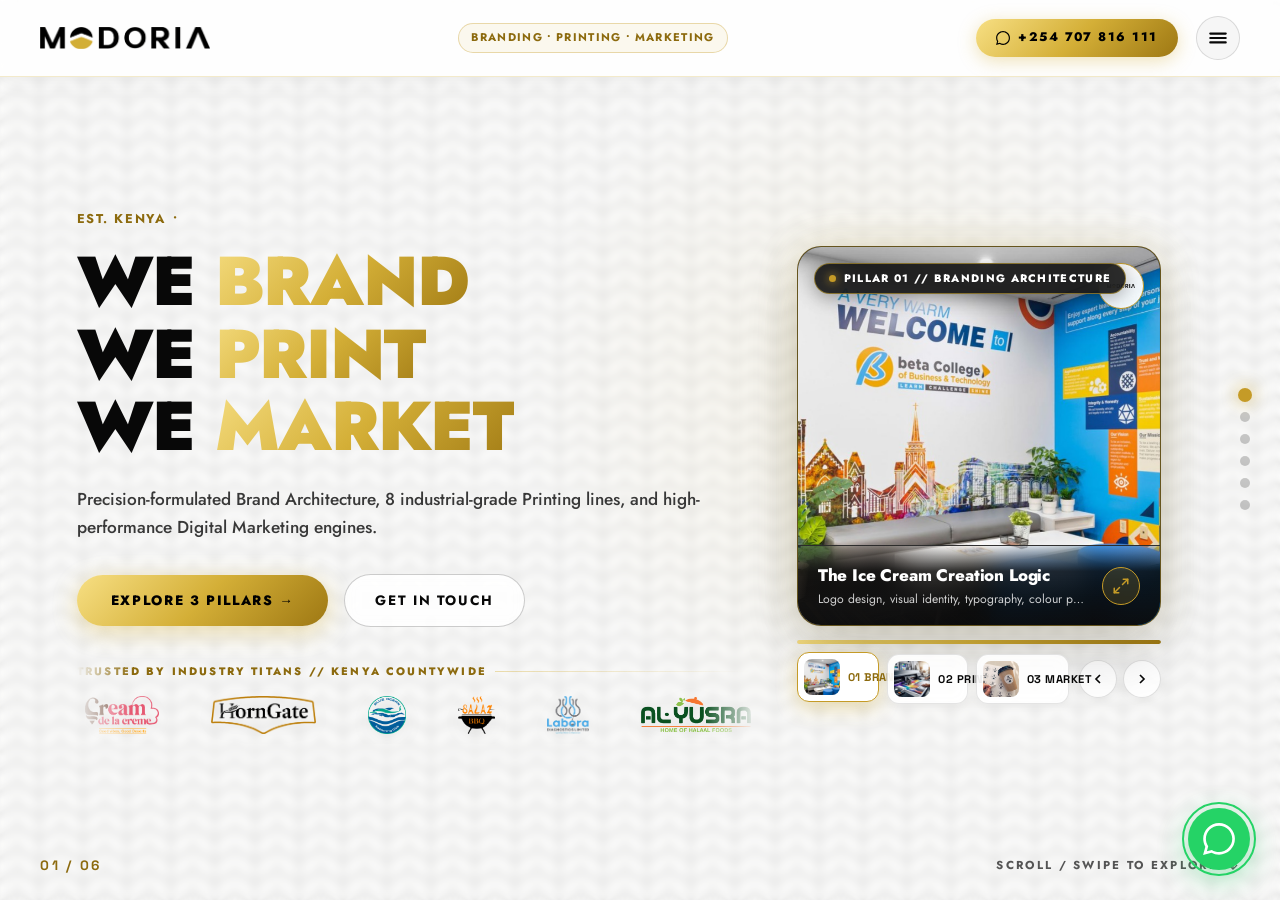
==== commit e5a92fd3: "Push" ====
--- a/index.html
+++ b/index.html
@@ -76,7 +76,7 @@
         </li>
         <li class="nav-item">
           <a class="nav-link" href="contact.html">
-            <span>CONCIERGE &amp; BOOKING</span>
+            <span>BOOKING</span>
             <span class="nav-num">04 //</span>
           </a>
         </li>
@@ -84,7 +84,7 @@
       <div class="nav-login">
         <div class="nav-login-tag">
           <span class="nav-login-dot"></span>
-          <span>STUDIO ACTIVE &bull; KENYA COUNTYWIDE</span>
+          <span> KENYA COUNTYWIDE</span>
         </div>
         <span style="font-family: var(--font-mono); font-size: 0.72rem; color: #888;">EST. MODORIA</span>
       </div>
@@ -135,29 +135,18 @@
       <div class="outer">
         <div class="inner">
           <div class="bg hero-bg-wrap">
-            <!-- Fullscreen Layered Background Slider -->
-            <div class="hero-bg-slider" id="heroBgSlider">
-              <div class="hero-bg-slide active" style="background-image: url('assets/brand/wall-branding-beta.jpg');"
-                data-index="0"></div>
-              <div class="hero-bg-slide" style="background-image: url('assets/brand/hero-printing-press.jpg');"
-                data-index="1"></div>
-              <div class="hero-bg-slide" style="background-image: url('assets/brand/coffee-cup-stickers.jpg');"
-                data-index="2"></div>
-              <div class="hero-bg-overlay"></div>
-            </div>
-
             <div class="slide-content-wrap">
               <div>
                 <div class="slide-eyebrow anim-fade">
                   <span>EST. KENYA</span>
                   <span>&bull;</span>
-                  <span>THREE POWER PILLARS</span>
+
                 </div>
                 <h1 class="section-heading anim-fade">
-                  WE <span class="gold-text">BRAND</span> IT.<br>
-                  WE <span class="gold-text">PRINT</span> IT.<br>
-                  WE <span class="gold-text">MARKET</span> IT.<br>
-                  YOU GROW!
+                  WE <span class="gold-text">BRAND</span><br>
+                  WE <span class="gold-text">PRINT</span><br>
+                  WE <span class="gold-text">MARKET</span><br>
+
                 </h1>
                 <p class="slide-desc anim-fade">
                   Precision-formulated Brand Architecture, 8
@@ -319,8 +308,7 @@
     <section class="obs-section second">
       <div class="outer">
         <div class="inner">
-          <div class="bg"
-            style="background: linear-gradient(180deg, rgba(253,253,252,0.94) 0%, rgba(253,253,252,0.7) 50%, rgba(253,253,252,0.97) 100%), url('assets/brand/wall-branding-beta.jpg') center/cover no-repeat;">
+          <div class="bg">
             <div class="slide-content-wrap">
               <div>
                 <div class="slide-eyebrow anim-fade">PILLAR 01 // BRANDING &amp; IDENTITY</div>
@@ -352,8 +340,7 @@
     <section class="obs-section third">
       <div class="outer">
         <div class="inner">
-          <div class="bg"
-            style="background: linear-gradient(180deg, rgba(253,253,252,0.94) 0%, rgba(253,253,252,0.7) 50%, rgba(253,253,252,0.97) 100%), url('assets/brand/hero-printing-press.jpg') center/cover no-repeat;">
+          <div class="bg">
             <div class="slide-content-wrap">
               <div>
                 <div class="slide-eyebrow anim-fade">PILLAR 02 // PRECISION PRINTING</div>
@@ -385,8 +372,7 @@
     <section class="obs-section fourth">
       <div class="outer">
         <div class="inner">
-          <div class="bg"
-            style="background: linear-gradient(180deg, rgba(253,253,252,0.94) 0%, rgba(253,253,252,0.7) 50%, rgba(253,253,252,0.97) 100%), url('assets/brand/coffee-cup-stickers.jpg') center/cover no-repeat;">
+          <div class="bg">
             <div class="slide-content-wrap">
               <div>
                 <div class="slide-eyebrow anim-fade">PILLAR 03 // PERFORMANCE MARKETING</div>
@@ -418,8 +404,7 @@
     <section class="obs-section fifth">
       <div class="outer">
         <div class="inner">
-          <div class="bg"
-            style="background: linear-gradient(180deg, rgba(253,253,252,0.95) 0%, rgba(2,110,133,0.15) 50%, rgba(253,253,252,0.98) 100%), url('assets/case-studies/slide_15.png') center/cover no-repeat;">
+          <div class="bg">
             <div class="slide-content-wrap">
               <div>
                 <div class="slide-eyebrow anim-fade" style="color: var(--teal-r3);">CASE STUDY // 2026 CLIENT SPOTLIGHT
@@ -453,8 +438,7 @@
     <section class="obs-section sixth">
       <div class="outer">
         <div class="inner">
-          <div class="bg"
-            style="background: linear-gradient(180deg, rgba(253,253,252,0.96) 0%, rgba(253,253,252,0.88) 50%, rgba(253,253,252,0.98) 100%), url('assets/brand/modoria-business-card.jpg') center/cover no-repeat;">
+          <div class="bg">
 
             <div class="slide-content-wrap centered-editorial slide06-viewport-centered">
 
--- a/css/style.css
+++ b/css/style.css
@@ -72,17 +72,20 @@
   display: block;
 }
 
-/* ─── PROMINENT TRIBAL PATTERN BACKGROUND WITH BLUR EFFECT ─── */
+/* ─── REPETITIVE PATTERN BACKGROUND WITH BLUR EFFECT (ALL PAGES) ─── */
 .bg-pattern-watermark {
   position: fixed;
-  inset: 0;
-  background-image: url('../assets/backgrounds/pattern-bg.jpg');
+  inset: -25px;
+  background-image: url('../images/patterns/modoria-pattern.jpg');
   background-repeat: repeat;
-  background-size: 380px auto;
-  opacity: 0.22;
+  background-size: 260px auto;
+  opacity: 0.16;
   pointer-events: none;
   z-index: 0;
-  filter: blur(0.4px) contrast(110%);
+  filter: blur(1.8px) contrast(115%);
+  -webkit-filter: blur(1.8px) contrast(115%);
+  will-change: transform, filter;
+  transform: translate3d(0, 0, 0);
 }
 
 .ambient-glow {
@@ -510,8 +513,9 @@
   height: 100%;
   width: 100%;
   top: 0;
-  background-size: cover;
-  background-position: center;
+  background: rgba(253, 253, 252, 0.45);
+  backdrop-filter: blur(4px);
+  -webkit-backdrop-filter: blur(4px);
   padding: 0 6%;
 }
 
@@ -731,13 +735,16 @@
   font-weight: 700;
 }
 
-/* ─── HERO SECTION MULTI-IMAGE BACKGROUND & INTERACTIVE SHOWCASE ─── */
+/* ─── HERO SECTION BACKGROUND & INTERACTIVE SHOWCASE ─── */
 .hero-bg-wrap {
   position: relative !important;
   overflow: hidden !important;
-}
-
-/* Fullscreen Layered Background Slider */
+  background: rgba(253, 253, 252, 0.40) !important;
+  backdrop-filter: blur(4px) !important;
+  -webkit-backdrop-filter: blur(4px) !important;
+}
+
+/* Fullscreen Layered Background Slider (Legacy graceful fallback) */
 .hero-bg-slider {
   position: absolute;
   inset: 0;
@@ -757,7 +764,6 @@
   transform: scale(1);
   transition: opacity 1.3s cubic-bezier(0.4, 0, 0.2, 1), transform 10s cubic-bezier(0.25, 1, 0.5, 1);
   will-change: opacity, transform;
-  filter: brightness(0.95) saturate(1.1);
 }
 
 .hero-bg-slide.active {
@@ -765,13 +771,13 @@
   transform: scale(1.06);
 }
 
-/* Luxury Off-White & Warm Gold Gradient Veil for Peak Legibility */
+/* Luxury Off-White & Warm Gold Ambient Veil */
 .hero-bg-overlay {
   position: absolute;
   inset: 0;
   z-index: 2;
   pointer-events: none;
-  background: linear-gradient(115deg, rgba(253, 253, 252, 0.94) 0%, rgba(253, 253, 252, 0.82) 46%, rgba(253, 253, 252, 0.42) 78%, rgba(253, 253, 252, 0.72) 100%);
+  background: radial-gradient(circle at 60% 40%, rgba(253, 253, 252, 0.45) 0%, rgba(253, 253, 252, 0.75) 100%);
 }
 
 /* Interactive Hero Showcase Column */
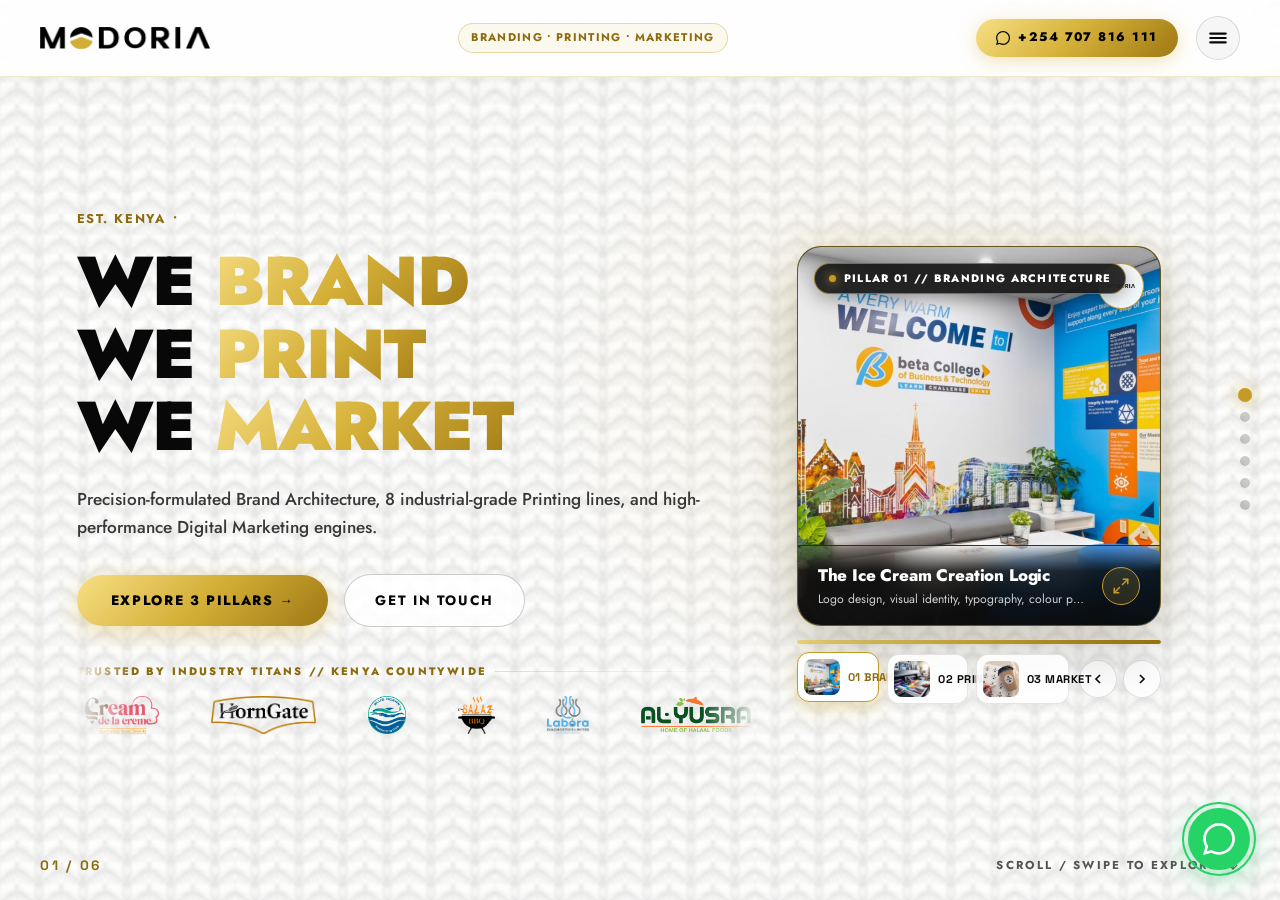
==== commit 92cf67ce: "Funky town" ====
--- a/index.html
+++ b/index.html
@@ -4,9 +4,47 @@
 <head>
   <meta charset="UTF-8">
   <meta name="viewport" content="width=device-width, initial-scale=1.0">
-  <title>MODORIA | Branding, Printing &amp; Marketing</title>
+  <title>MODORIA | Branding, Printing &amp; Marketing Kenya</title>
   <meta name="description"
-    content="Modoria: Kenya's premier Branding, Printing, and Marketing powerhouse. Logo design, vehicle branding, large format, apparel, 3D signs &amp; digital marketing.">
+    content="Modoria Limited: Kenya's premier Branding, Precision Printing, and Digital Marketing powerhouse. Artisanal Ice Cream brand logic, 8 industrial manufacturing lines &amp; digital growth.">
+  <link rel="canonical" href="https://modoria.co.ke/">
+  <link rel="icon" type="image/png" href="assets/brand/modoria-logo.png">
+  <link rel="apple-touch-icon" href="assets/brand/modoria-logo.png">
+  <link rel="manifest" href="site.webmanifest">
+  <meta name="theme-color" content="#D4AF37">
+
+  <!-- Open Graph / Social Sharing -->
+  <meta property="og:site_name" content="Modoria Limited">
+  <meta property="og:type" content="website">
+  <meta property="og:url" content="https://modoria.co.ke/">
+  <meta property="og:title" content="MODORIA | Branding, Precision Printing &amp; Marketing Kenya">
+  <meta property="og:description" content="Kenya Countywide enterprise for Brand Architecture (Artisanal Ice Cream Logic), 8 Industrial Manufacturing lines, and Digital Performance Marketing.">
+  <meta property="og:image" content="https://modoria.co.ke/assets/brand/modoria-logo.png">
+
+  <!-- Twitter Meta -->
+  <meta name="twitter:card" content="summary_large_image">
+  <meta name="twitter:title" content="MODORIA | Branding, Precision Printing &amp; Marketing Kenya">
+  <meta name="twitter:description" content="Kenya Countywide enterprise for Brand Architecture, 8 Industrial Printing lines, and Performance Marketing.">
+  <meta name="twitter:image" content="https://modoria.co.ke/assets/brand/modoria-logo.png">
+
+  <!-- Organization Schema -->
+  <script type="application/ld+json">
+  {
+    "@context": "https://schema.org",
+    "@type": "Organization",
+    "name": "Modoria Limited",
+    "url": "https://modoria.co.ke",
+    "logo": "https://modoria.co.ke/assets/brand/modoria-logo.png",
+    "description": "Kenya Countywide powerhouse for Brand Architecture, 8 Industrial Printing manufacturing lines, and Digital Growth Marketing.",
+    "telephone": "+254707816111",
+    "email": "info@modoria.co.ke",
+    "areaServed": "Kenya",
+    "sameAs": [
+      "https://wa.me/254707816111"
+    ]
+  }
+  </script>
+
   <link rel="preconnect" href="https://fonts.googleapis.com">
   <link rel="preconnect" href="https://fonts.gstatic.com" crossorigin>
   <link
@@ -644,12 +682,12 @@
 
 
   <!-- GSAP & Scripts -->
-  <script src="js/gsap.min.js"></script>
-  <script src="js/Observer.min.js"></script>
-  <script src="js/nav-drawer.js"></script>
-  <script src="js/observer-slider.js"></script>
-  <script src="js/hero-slider.js"></script>
-  <script src="js/app.js"></script>
+  <script src="js/gsap.min.js" defer></script>
+  <script src="js/Observer.min.js" defer></script>
+  <script src="js/nav-drawer.js" defer></script>
+  <script src="js/observer-slider.js" defer></script>
+  <script src="js/hero-slider.js" defer></script>
+  <script src="js/app.js" defer></script>
 </body>
 
 </html>
--- a/css/style.css
+++ b/css/style.css
@@ -496,6 +496,11 @@
   position: fixed;
   visibility: hidden;
   z-index: 1;
+  overflow: hidden;
+  will-change: transform, opacity, visibility;
+  backface-visibility: hidden;
+  -webkit-backface-visibility: hidden;
+  transform: translate3d(0, 0, 0);
 }
 
 section.obs-section .outer,
@@ -503,6 +508,10 @@
   width: 100%;
   height: 100%;
   overflow-y: hidden;
+  will-change: transform;
+  backface-visibility: hidden;
+  -webkit-backface-visibility: hidden;
+  transform: translate3d(0, 0, 0);
 }
 
 section.obs-section .bg {
@@ -517,6 +526,9 @@
   backdrop-filter: blur(4px);
   -webkit-backdrop-filter: blur(4px);
   padding: 0 6%;
+  backface-visibility: hidden;
+  -webkit-backface-visibility: hidden;
+  transform: translate3d(0, 0, 0);
 }
 
 .slide-content-wrap {
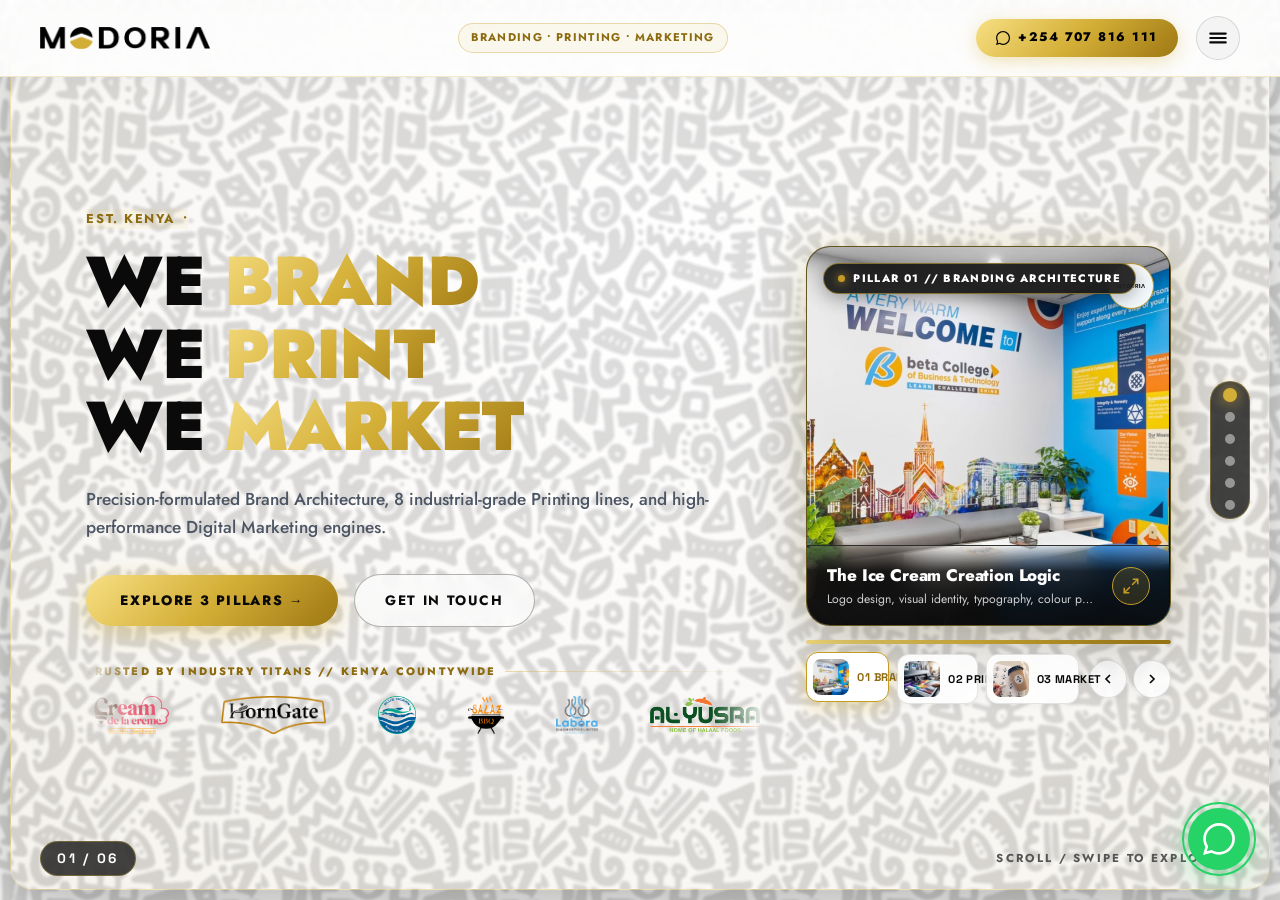
==== commit ecda627d: "However" ====
--- a/index.html
+++ b/index.html
@@ -169,7 +169,7 @@
   <div class="observer-container">
 
     <!-- SLIDE 01: HERO BRAND STATEMENT -->
-    <section class="obs-section first">
+    <section class="obs-section first theme-white">
       <div class="outer">
         <div class="inner">
           <div class="bg hero-bg-wrap">
@@ -343,7 +343,7 @@
     </section>
 
     <!-- SLIDE 02: PILLAR 01 - BRANDING ARCHITECTURE -->
-    <section class="obs-section second">
+    <section class="obs-section second theme-gold">
       <div class="outer">
         <div class="inner">
           <div class="bg">
@@ -375,7 +375,7 @@
     </section>
 
     <!-- SLIDE 03: PILLAR 02 - PRECISION PRINTING -->
-    <section class="obs-section third">
+    <section class="obs-section third theme-black">
       <div class="outer">
         <div class="inner">
           <div class="bg">
@@ -407,7 +407,7 @@
     </section>
 
     <!-- SLIDE 04: PILLAR 03 - PERFORMANCE MARKETING -->
-    <section class="obs-section fourth">
+    <section class="obs-section fourth theme-white">
       <div class="outer">
         <div class="inner">
           <div class="bg">
@@ -439,7 +439,7 @@
     </section>
 
     <!-- SLIDE 05: FEATURED CASE STUDY - R3 REALTORS -->
-    <section class="obs-section fifth">
+    <section class="obs-section fifth theme-gold">
       <div class="outer">
         <div class="inner">
           <div class="bg">
@@ -473,7 +473,7 @@
     </section>
 
     <!-- SLIDE 06: CENTRALISED FLOATING CLIENT LOGOS & READY TO ELEVATE YOUR BRAND -->
-    <section class="obs-section sixth">
+    <section class="obs-section sixth theme-white">
       <div class="outer">
         <div class="inner">
           <div class="bg">
--- a/css/style.css
+++ b/css/style.css
@@ -75,17 +75,24 @@
 /* ─── REPETITIVE PATTERN BACKGROUND WITH BLUR EFFECT (ALL PAGES) ─── */
 .bg-pattern-watermark {
   position: fixed;
-  inset: -25px;
+  inset: -30px;
   background-image: url('../images/patterns/modoria-pattern.jpg');
   background-repeat: repeat;
-  background-size: 260px auto;
-  opacity: 0.16;
+  background-size: 280px auto;
+  opacity: 0.15;
   pointer-events: none;
   z-index: 0;
-  filter: blur(1.8px) contrast(115%);
-  -webkit-filter: blur(1.8px) contrast(115%);
+  filter: blur(1.5px) contrast(115%);
+  -webkit-filter: blur(1.5px) contrast(115%);
   will-change: transform, filter;
   transform: translate3d(0, 0, 0);
+}
+
+@media (max-width: 768px) {
+  .bg-pattern-watermark {
+    background-size: 200px auto;
+    opacity: 0.13;
+  }
 }
 
 .ambient-glow {
@@ -480,12 +487,14 @@
   font-weight: 700;
 }
 
-/* ─── FULLSCREEN GSAP OBSERVER SLIDER (HOME PAGE - WHITE LUXURY) ─── */
+/* ─── FULLSCREEN GSAP OBSERVER SLIDER (EDGY LUXURY BOX SCROLLER) ─── */
 .observer-container {
   height: 100vh;
   width: 100vw;
   position: relative;
   overflow: hidden;
+  padding: 10px;
+  box-sizing: border-box;
 }
 
 section.obs-section {
@@ -497,21 +506,33 @@
   visibility: hidden;
   z-index: 1;
   overflow: hidden;
+  padding: 10px;
+  box-sizing: border-box;
   will-change: transform, opacity, visibility;
   backface-visibility: hidden;
   -webkit-backface-visibility: hidden;
   transform: translate3d(0, 0, 0);
 }
 
-section.obs-section .outer,
+section.obs-section .outer {
+  width: 100%;
+  height: 100%;
+  position: relative;
+  overflow: hidden;
+  border-radius: 22px;
+  border: 1.5px solid rgba(212, 175, 55, 0.35);
+  box-shadow: 0 20px 60px rgba(0, 0, 0, 0.28);
+  will-change: transform, opacity;
+  backface-visibility: hidden;
+  -webkit-backface-visibility: hidden;
+  transform: translate3d(0, 0, 0);
+}
+
 section.obs-section .inner {
   width: 100%;
   height: 100%;
-  overflow-y: hidden;
-  will-change: transform;
-  backface-visibility: hidden;
-  -webkit-backface-visibility: hidden;
-  transform: translate3d(0, 0, 0);
+  position: relative;
+  overflow: hidden;
 }
 
 section.obs-section .bg {
@@ -519,16 +540,259 @@
   align-items: center;
   justify-content: center;
   position: absolute;
+  inset: 0;
+  width: 100%;
   height: 100%;
-  width: 100%;
-  top: 0;
-  background: rgba(253, 253, 252, 0.45);
-  backdrop-filter: blur(4px);
-  -webkit-backdrop-filter: blur(4px);
   padding: 0 6%;
   backface-visibility: hidden;
   -webkit-backface-visibility: hidden;
   transform: translate3d(0, 0, 0);
+  overflow: hidden;
+}
+
+/* Individual Slide Pattern Watermark Layer */
+section.obs-section .bg::before {
+  content: '';
+  position: absolute;
+  inset: -30px;
+  background-image: url('../images/patterns/modoria-pattern.jpg');
+  background-repeat: repeat;
+  background-size: 280px auto;
+  pointer-events: none;
+  z-index: 1;
+  transition: opacity 0.5s ease;
+}
+
+/* ══════════════════════════════════════════════════════════
+   THEME 1: WHITE FILL (Slide 01 & Slide 04)
+   ══════════════════════════════════════════════════════════ */
+.obs-section.theme-white .bg {
+  background: radial-gradient(circle at 50% 30%, #FFFFFF 0%, #FAF8F5 60%, #F4F1EA 100%) !important;
+}
+
+.obs-section.theme-white .bg::before {
+  opacity: 0.13;
+  filter: blur(1.5px) contrast(115%);
+  -webkit-filter: blur(1.5px) contrast(115%);
+}
+
+.obs-section.theme-white .section-heading {
+  color: #0A0A0A !important;
+}
+
+.obs-section.theme-white .slide-desc {
+  color: #4B5563 !important;
+}
+
+.obs-section.theme-white .slide-eyebrow {
+  color: var(--gold-dark) !important;
+  background: rgba(212, 175, 55, 0.08) !important;
+  border-color: rgba(212, 175, 55, 0.25) !important;
+}
+
+.obs-section.theme-white .btn-gold {
+  background: var(--gold-gradient) !important;
+  color: #0A0A0A !important;
+}
+
+.obs-section.theme-white .btn-outline {
+  border-color: rgba(10, 10, 10, 0.3) !important;
+  color: #0A0A0A !important;
+  background: rgba(255, 255, 255, 0.7) !important;
+}
+
+.obs-section.theme-white .slide-visual-card {
+  background: rgba(255, 255, 255, 0.9) !important;
+  border-color: rgba(212, 175, 55, 0.3) !important;
+  box-shadow: 0 20px 50px rgba(0, 0, 0, 0.06) !important;
+}
+
+.obs-section.theme-white .slide06-centralised-wrapper .centralised-logo-stream {
+  background: rgba(0, 0, 0, 0.02) !important;
+  border: 1px solid rgba(212, 175, 55, 0.2) !important;
+  box-shadow: 0 12px 30px rgba(0, 0, 0, 0.04) !important;
+}
+
+.obs-section.theme-white .bold-floating-logo {
+  background: #FFFFFF !important;
+  border: 1px solid rgba(0, 0, 0, 0.08) !important;
+  box-shadow: 0 8px 20px rgba(0, 0, 0, 0.06) !important;
+}
+
+.obs-section.theme-white .slide06-trust-tags div {
+  background: rgba(255, 255, 255, 0.85) !important;
+  color: #374151 !important;
+  border: 1px solid rgba(0, 0, 0, 0.08) !important;
+}
+
+/* ══════════════════════════════════════════════════════════
+   THEME 2: GOLD FILL (Slide 02 & Slide 05)
+   ══════════════════════════════════════════════════════════ */
+.obs-section.theme-gold .bg {
+  background: linear-gradient(135deg, #D4AF37 0%, #C59B27 45%, #E5C158 100%) !important;
+}
+
+.obs-section.theme-gold .bg::before {
+  opacity: 0.20;
+  filter: blur(1.5px) contrast(125%);
+  -webkit-filter: blur(1.5px) contrast(125%);
+  mix-blend-mode: multiply;
+}
+
+.obs-section.theme-gold .section-heading {
+  color: #0A0A0A !important;
+  text-shadow: 0 1px 2px rgba(255, 255, 255, 0.3) !important;
+}
+
+.obs-section.theme-gold .section-heading .gold-text {
+  background: none !important;
+  -webkit-text-fill-color: #FFFFFF !important;
+  color: #FFFFFF !important;
+  text-shadow: 0 2px 8px rgba(0, 0, 0, 0.35) !important;
+}
+
+.obs-section.theme-gold .slide-desc {
+  color: #1A1A1A !important;
+  font-weight: 500 !important;
+}
+
+.obs-section.theme-gold .slide-eyebrow {
+  color: #000000 !important;
+  background: rgba(255, 255, 255, 0.4) !important;
+  border-color: rgba(0, 0, 0, 0.25) !important;
+  font-weight: 800 !important;
+}
+
+.obs-section.theme-gold .btn-gold {
+  background: #0A0A0A !important;
+  color: #FFFFFF !important;
+  border-color: #0A0A0A !important;
+  box-shadow: 0 8px 24px rgba(0, 0, 0, 0.3) !important;
+}
+
+.obs-section.theme-gold .btn-gold:hover {
+  background: #FFFFFF !important;
+  color: #0A0A0A !important;
+}
+
+.obs-section.theme-gold .btn-outline {
+  border-color: #0A0A0A !important;
+  color: #0A0A0A !important;
+  background: rgba(255, 255, 255, 0.45) !important;
+  font-weight: 600 !important;
+}
+
+.obs-section.theme-gold .btn-outline:hover {
+  background: #0A0A0A !important;
+  color: #FFFFFF !important;
+}
+
+.obs-section.theme-gold .slide-visual-card {
+  background: rgba(255, 255, 255, 0.92) !important;
+  border-color: rgba(0, 0, 0, 0.15) !important;
+  box-shadow: 0 24px 60px rgba(0, 0, 0, 0.22) !important;
+}
+
+/* ══════════════════════════════════════════════════════════
+   THEME 3: BLACK FILL (Slide 03 & Slide 06)
+   ══════════════════════════════════════════════════════════ */
+.obs-section.theme-black .bg {
+  background: radial-gradient(circle at 60% 40%, #161618 0%, #0C0C0E 50%, #050505 100%) !important;
+}
+
+.obs-section.theme-black .bg::before {
+  opacity: 0.13;
+  filter: blur(1.5px) contrast(130%) invert(1);
+  -webkit-filter: blur(1.5px) contrast(130%) invert(1);
+}
+
+.obs-section.theme-black .section-heading {
+  color: #FFFFFF !important;
+}
+
+.obs-section.theme-black .section-heading .gold-text {
+  background: var(--gold-gradient) !important;
+  -webkit-background-clip: text !important;
+  -webkit-text-fill-color: transparent !important;
+}
+
+.obs-section.theme-black .slide-desc {
+  color: #E2E8F0 !important;
+}
+
+.obs-section.theme-black .slide-eyebrow {
+  color: var(--gold) !important;
+  background: rgba(212, 175, 55, 0.12) !important;
+  border-color: rgba(212, 175, 55, 0.35) !important;
+}
+
+.obs-section.theme-black .btn-gold {
+  background: var(--gold-gradient) !important;
+  color: #0A0A0A !important;
+  box-shadow: 0 8px 24px rgba(212, 175, 55, 0.25) !important;
+}
+
+.obs-section.theme-black .btn-outline {
+  border-color: rgba(255, 255, 255, 0.35) !important;
+  color: #FFFFFF !important;
+  background: rgba(255, 255, 255, 0.06) !important;
+}
+
+.obs-section.theme-black .btn-outline:hover {
+  background: #FFFFFF !important;
+  color: #0A0A0A !important;
+}
+
+.obs-section.theme-black .slide-visual-card {
+  background: rgba(20, 20, 22, 0.85) !important;
+  border-color: rgba(212, 175, 55, 0.35) !important;
+  box-shadow: 0 24px 60px rgba(0, 0, 0, 0.7) !important;
+}
+
+.obs-section.theme-black .slide06-centralised-wrapper .centralised-logo-stream {
+  background: rgba(255, 255, 255, 0.05) !important;
+  border: 1px solid rgba(212, 175, 55, 0.3) !important;
+  box-shadow: 0 16px 40px rgba(0, 0, 0, 0.5) !important;
+}
+
+.obs-section.theme-black .bold-floating-logo {
+  background: rgba(255, 255, 255, 0.95) !important;
+  border-color: rgba(212, 175, 55, 0.4) !important;
+}
+
+.obs-section.theme-black .slide06-trust-tags .trust-tag {
+  background: rgba(255, 255, 255, 0.06) !important;
+  color: #E2E8F0 !important;
+  border-color: rgba(255, 255, 255, 0.15) !important;
+}
+
+/* Adaptive High-Contrast Slide Navigation UI (Dots & Index Counter) */
+.slide-nav-controls {
+  background: rgba(10, 10, 10, 0.75) !important;
+  backdrop-filter: blur(12px) !important;
+  -webkit-backdrop-filter: blur(12px) !important;
+  border: 1px solid rgba(212, 175, 55, 0.35) !important;
+  padding: 8px 14px !important;
+  border-radius: 30px !important;
+}
+
+.slide-dot {
+  background: rgba(255, 255, 255, 0.45) !important;
+}
+
+.slide-dot.active {
+  background: #D4AF37 !important;
+  box-shadow: 0 0 10px rgba(212, 175, 55, 0.8) !important;
+}
+
+.slide-index-counter {
+  background: rgba(10, 10, 10, 0.75) !important;
+  backdrop-filter: blur(12px) !important;
+  -webkit-backdrop-filter: blur(12px) !important;
+  border: 1px solid rgba(212, 175, 55, 0.35) !important;
+  color: #FFFFFF !important;
+  padding: 6px 16px !important;
+  border-radius: 20px !important;
 }
 
 .slide-content-wrap {
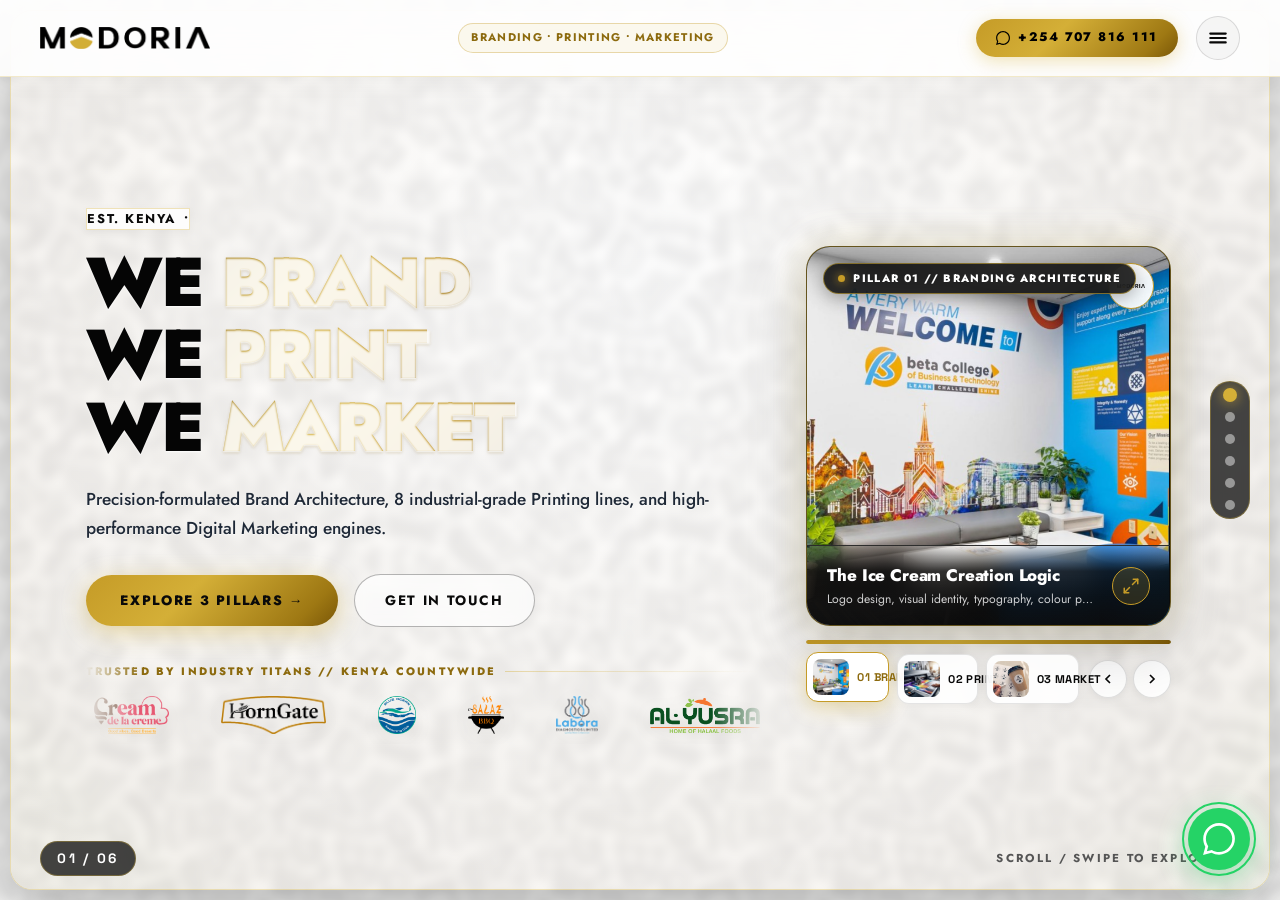
==== commit 6f731582: "Fix gold text contrast on hero slider and add CSS cache busters" ====
--- a/index.html
+++ b/index.html
@@ -50,7 +50,7 @@
   <link
     href="https://fonts.googleapis.com/css2?family=Jost:ital,wght@0,100..900;1,100..900&family=Space+Grotesk:wght@400;500;600;700&display=swap"
     rel="stylesheet">
-  <link rel="stylesheet" href="css/style.css">
+  <link rel="stylesheet" href="css/style.css?v=3.0">
 </head>
 
 <body class="fullscreen-slider">
--- a/css/style.css
+++ b/css/style.css
@@ -19,7 +19,8 @@
   --gold-vivid: #d4af37;
   --gold-light: #fae48f;
   --gold-dark: #8c6a0e;
-  --gold-gradient: linear-gradient(135deg, #f7df83 0%, #d4af37 50%, #9e7813 100%);
+  --gold-gradient: linear-gradient(135deg, #c59b27 0%, #d4af37 40%, #9e7813 85%, #7a5707 100%);
+  --gold-rich: linear-gradient(135deg, #b8860b 0%, #d4af37 35%, #9e7813 75%, #7a5707 100%);
   --gold-glass: rgba(212, 175, 55, 0.12);
   --gold-border: rgba(197, 155, 39, 0.35);
   --teal-r3: #026e85;
@@ -72,18 +73,18 @@
   display: block;
 }
 
-/* ─── REPETITIVE PATTERN BACKGROUND WITH BLUR EFFECT (ALL PAGES) ─── */
+/* ─── REPETITIVE PATTERN BACKGROUND WITH HEAVY FROSTED BLUR EFFECT (ALL PAGES) ─── */
 .bg-pattern-watermark {
   position: fixed;
-  inset: -30px;
+  inset: -40px;
   background-image: url('../images/patterns/modoria-pattern.jpg');
   background-repeat: repeat;
   background-size: 280px auto;
-  opacity: 0.15;
+  opacity: 0.09;
   pointer-events: none;
   z-index: 0;
-  filter: blur(1.5px) contrast(115%);
-  -webkit-filter: blur(1.5px) contrast(115%);
+  filter: blur(5.5px) contrast(105%);
+  -webkit-filter: blur(5.5px) contrast(105%);
   will-change: transform, filter;
   transform: translate3d(0, 0, 0);
 }
@@ -91,7 +92,9 @@
 @media (max-width: 768px) {
   .bg-pattern-watermark {
     background-size: 200px auto;
-    opacity: 0.13;
+    opacity: 0.08;
+    filter: blur(4.5px) contrast(105%);
+    -webkit-filter: blur(4.5px) contrast(105%);
   }
 }
 
@@ -550,38 +553,49 @@
   overflow: hidden;
 }
 
-/* Individual Slide Pattern Watermark Layer */
+/* Individual Slide Pattern Watermark Layer with Heavy Frosted Blur */
 section.obs-section .bg::before {
   content: '';
   position: absolute;
-  inset: -30px;
+  inset: -50px;
   background-image: url('../images/patterns/modoria-pattern.jpg');
   background-repeat: repeat;
   background-size: 280px auto;
   pointer-events: none;
   z-index: 1;
   transition: opacity 0.5s ease;
+  will-change: transform, filter;
+  transform: translate3d(0, 0, 0);
 }
 
 /* ══════════════════════════════════════════════════════════
-   THEME 1: WHITE FILL (Slide 01 & Slide 04)
+   THEME 1: WHITE FILL (Slide 01, Slide 04, Slide 06)
    ══════════════════════════════════════════════════════════ */
 .obs-section.theme-white .bg {
   background: radial-gradient(circle at 50% 30%, #FFFFFF 0%, #FAF8F5 60%, #F4F1EA 100%) !important;
 }
 
 .obs-section.theme-white .bg::before {
-  opacity: 0.13;
-  filter: blur(1.5px) contrast(115%);
-  -webkit-filter: blur(1.5px) contrast(115%);
+  opacity: 0.08;
+  filter: blur(6px) contrast(105%);
+  -webkit-filter: blur(6px) contrast(105%);
 }
 
 .obs-section.theme-white .section-heading {
   color: #0A0A0A !important;
 }
 
+.obs-section.theme-white .section-heading .gold-text {
+  color: #B8860B !important;
+  background: linear-gradient(135deg, #9E7813 0%, #D4AF37 35%, #B8860B 75%, #7A5707 100%) !important;
+  -webkit-background-clip: text !important;
+  -webkit-text-fill-color: transparent !important;
+  display: inline-block !important;
+  font-weight: 900 !important;
+}
+
 .obs-section.theme-white .slide-desc {
-  color: #4B5563 !important;
+  color: #374151 !important;
 }
 
 .obs-section.theme-white .slide-eyebrow {
@@ -623,6 +637,40 @@
   background: rgba(255, 255, 255, 0.85) !important;
   color: #374151 !important;
   border: 1px solid rgba(0, 0, 0, 0.08) !important;
+}
+
+/* ══════════════════════════════════════════════════════════
+   HERO PAGE (SLIDE 01) HIGH-READABILITY ENHANCEMENTS
+   ══════════════════════════════════════════════════════════ */
+.obs-section.first .section-heading {
+  color: #050505 !important;
+  text-shadow: 0 1px 2px rgba(255, 255, 255, 0.9);
+  letter-spacing: -0.035em;
+}
+
+.obs-section.first .section-heading .gold-text {
+  color: #B8860B !important;
+  background: linear-gradient(135deg, #9E7813 0%, #D4AF37 35%, #B8860B 75%, #7A5707 100%) !important;
+  -webkit-background-clip: text !important;
+  -webkit-text-fill-color: transparent !important;
+  display: inline-block !important;
+  font-weight: 900 !important;
+  filter: drop-shadow(0 1px 1px rgba(122, 87, 7, 0.25));
+}
+
+.obs-section.first .slide-desc {
+  color: #1F2937 !important;
+  font-weight: 500 !important;
+  text-shadow: 0 1px 1px rgba(255, 255, 255, 0.8);
+}
+
+.obs-section.first .slide-eyebrow {
+  background: rgba(255, 255, 255, 0.85) !important;
+  backdrop-filter: blur(8px) !important;
+  -webkit-backdrop-filter: blur(8px) !important;
+  border: 1px solid rgba(212, 175, 55, 0.35) !important;
+  color: #0A0A0A !important;
+  box-shadow: 0 2px 8px rgba(0, 0, 0, 0.04);
 }
 
 /* ══════════════════════════════════════════════════════════
@@ -633,9 +681,9 @@
 }
 
 .obs-section.theme-gold .bg::before {
-  opacity: 0.20;
-  filter: blur(1.5px) contrast(125%);
-  -webkit-filter: blur(1.5px) contrast(125%);
+  opacity: 0.12;
+  filter: blur(6px) contrast(110%);
+  -webkit-filter: blur(6px) contrast(110%);
   mix-blend-mode: multiply;
 }
 
@@ -694,16 +742,16 @@
 }
 
 /* ══════════════════════════════════════════════════════════
-   THEME 3: BLACK FILL (Slide 03 & Slide 06)
+   THEME 3: BLACK FILL (Slide 03)
    ══════════════════════════════════════════════════════════ */
 .obs-section.theme-black .bg {
   background: radial-gradient(circle at 60% 40%, #161618 0%, #0C0C0E 50%, #050505 100%) !important;
 }
 
 .obs-section.theme-black .bg::before {
-  opacity: 0.13;
-  filter: blur(1.5px) contrast(130%) invert(1);
-  -webkit-filter: blur(1.5px) contrast(130%) invert(1);
+  opacity: 0.08;
+  filter: blur(6px) contrast(110%) invert(1);
+  -webkit-filter: blur(6px) contrast(110%) invert(1);
 }
 
 .obs-section.theme-black .section-heading {
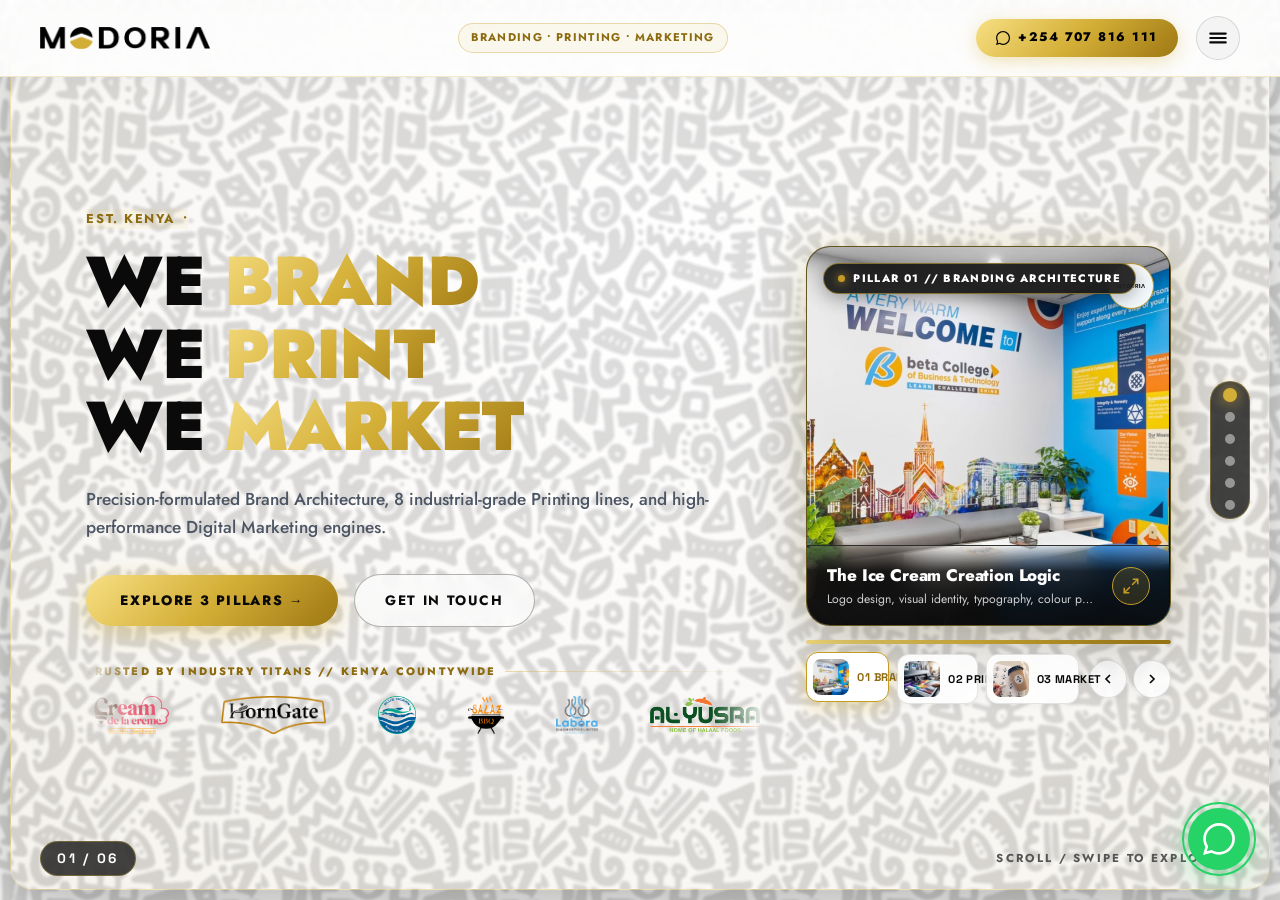
==== commit e352a6d3: "feat: refine observer slider box motion, dynamic slide themes and pattern integration" ====
--- a/index.html
+++ b/index.html
@@ -50,7 +50,7 @@
   <link
     href="https://fonts.googleapis.com/css2?family=Jost:ital,wght@0,100..900;1,100..900&family=Space+Grotesk:wght@400;500;600;700&display=swap"
     rel="stylesheet">
-  <link rel="stylesheet" href="css/style.css?v=3.0">
+  <link rel="stylesheet" href="css/style.css">
 </head>
 
 <body class="fullscreen-slider">
--- a/css/style.css
+++ b/css/style.css
@@ -19,8 +19,7 @@
   --gold-vivid: #d4af37;
   --gold-light: #fae48f;
   --gold-dark: #8c6a0e;
-  --gold-gradient: linear-gradient(135deg, #c59b27 0%, #d4af37 40%, #9e7813 85%, #7a5707 100%);
-  --gold-rich: linear-gradient(135deg, #b8860b 0%, #d4af37 35%, #9e7813 75%, #7a5707 100%);
+  --gold-gradient: linear-gradient(135deg, #f7df83 0%, #d4af37 50%, #9e7813 100%);
   --gold-glass: rgba(212, 175, 55, 0.12);
   --gold-border: rgba(197, 155, 39, 0.35);
   --teal-r3: #026e85;
@@ -73,18 +72,18 @@
   display: block;
 }
 
-/* ─── REPETITIVE PATTERN BACKGROUND WITH HEAVY FROSTED BLUR EFFECT (ALL PAGES) ─── */
+/* ─── REPETITIVE PATTERN BACKGROUND WITH BLUR EFFECT (ALL PAGES) ─── */
 .bg-pattern-watermark {
   position: fixed;
-  inset: -40px;
+  inset: -30px;
   background-image: url('../images/patterns/modoria-pattern.jpg');
   background-repeat: repeat;
   background-size: 280px auto;
-  opacity: 0.09;
+  opacity: 0.15;
   pointer-events: none;
   z-index: 0;
-  filter: blur(5.5px) contrast(105%);
-  -webkit-filter: blur(5.5px) contrast(105%);
+  filter: blur(1.5px) contrast(115%);
+  -webkit-filter: blur(1.5px) contrast(115%);
   will-change: transform, filter;
   transform: translate3d(0, 0, 0);
 }
@@ -92,9 +91,7 @@
 @media (max-width: 768px) {
   .bg-pattern-watermark {
     background-size: 200px auto;
-    opacity: 0.08;
-    filter: blur(4.5px) contrast(105%);
-    -webkit-filter: blur(4.5px) contrast(105%);
+    opacity: 0.13;
   }
 }
 
@@ -553,49 +550,38 @@
   overflow: hidden;
 }
 
-/* Individual Slide Pattern Watermark Layer with Heavy Frosted Blur */
+/* Individual Slide Pattern Watermark Layer */
 section.obs-section .bg::before {
   content: '';
   position: absolute;
-  inset: -50px;
+  inset: -30px;
   background-image: url('../images/patterns/modoria-pattern.jpg');
   background-repeat: repeat;
   background-size: 280px auto;
   pointer-events: none;
   z-index: 1;
   transition: opacity 0.5s ease;
-  will-change: transform, filter;
-  transform: translate3d(0, 0, 0);
 }
 
 /* ══════════════════════════════════════════════════════════
-   THEME 1: WHITE FILL (Slide 01, Slide 04, Slide 06)
+   THEME 1: WHITE FILL (Slide 01 & Slide 04)
    ══════════════════════════════════════════════════════════ */
 .obs-section.theme-white .bg {
   background: radial-gradient(circle at 50% 30%, #FFFFFF 0%, #FAF8F5 60%, #F4F1EA 100%) !important;
 }
 
 .obs-section.theme-white .bg::before {
-  opacity: 0.08;
-  filter: blur(6px) contrast(105%);
-  -webkit-filter: blur(6px) contrast(105%);
+  opacity: 0.13;
+  filter: blur(1.5px) contrast(115%);
+  -webkit-filter: blur(1.5px) contrast(115%);
 }
 
 .obs-section.theme-white .section-heading {
   color: #0A0A0A !important;
 }
 
-.obs-section.theme-white .section-heading .gold-text {
-  color: #B8860B !important;
-  background: linear-gradient(135deg, #9E7813 0%, #D4AF37 35%, #B8860B 75%, #7A5707 100%) !important;
-  -webkit-background-clip: text !important;
-  -webkit-text-fill-color: transparent !important;
-  display: inline-block !important;
-  font-weight: 900 !important;
-}
-
 .obs-section.theme-white .slide-desc {
-  color: #374151 !important;
+  color: #4B5563 !important;
 }
 
 .obs-section.theme-white .slide-eyebrow {
@@ -637,40 +623,6 @@
   background: rgba(255, 255, 255, 0.85) !important;
   color: #374151 !important;
   border: 1px solid rgba(0, 0, 0, 0.08) !important;
-}
-
-/* ══════════════════════════════════════════════════════════
-   HERO PAGE (SLIDE 01) HIGH-READABILITY ENHANCEMENTS
-   ══════════════════════════════════════════════════════════ */
-.obs-section.first .section-heading {
-  color: #050505 !important;
-  text-shadow: 0 1px 2px rgba(255, 255, 255, 0.9);
-  letter-spacing: -0.035em;
-}
-
-.obs-section.first .section-heading .gold-text {
-  color: #B8860B !important;
-  background: linear-gradient(135deg, #9E7813 0%, #D4AF37 35%, #B8860B 75%, #7A5707 100%) !important;
-  -webkit-background-clip: text !important;
-  -webkit-text-fill-color: transparent !important;
-  display: inline-block !important;
-  font-weight: 900 !important;
-  filter: drop-shadow(0 1px 1px rgba(122, 87, 7, 0.25));
-}
-
-.obs-section.first .slide-desc {
-  color: #1F2937 !important;
-  font-weight: 500 !important;
-  text-shadow: 0 1px 1px rgba(255, 255, 255, 0.8);
-}
-
-.obs-section.first .slide-eyebrow {
-  background: rgba(255, 255, 255, 0.85) !important;
-  backdrop-filter: blur(8px) !important;
-  -webkit-backdrop-filter: blur(8px) !important;
-  border: 1px solid rgba(212, 175, 55, 0.35) !important;
-  color: #0A0A0A !important;
-  box-shadow: 0 2px 8px rgba(0, 0, 0, 0.04);
 }
 
 /* ══════════════════════════════════════════════════════════
@@ -681,9 +633,9 @@
 }
 
 .obs-section.theme-gold .bg::before {
-  opacity: 0.12;
-  filter: blur(6px) contrast(110%);
-  -webkit-filter: blur(6px) contrast(110%);
+  opacity: 0.20;
+  filter: blur(1.5px) contrast(125%);
+  -webkit-filter: blur(1.5px) contrast(125%);
   mix-blend-mode: multiply;
 }
 
@@ -742,16 +694,16 @@
 }
 
 /* ══════════════════════════════════════════════════════════
-   THEME 3: BLACK FILL (Slide 03)
+   THEME 3: BLACK FILL (Slide 03 & Slide 06)
    ══════════════════════════════════════════════════════════ */
 .obs-section.theme-black .bg {
   background: radial-gradient(circle at 60% 40%, #161618 0%, #0C0C0E 50%, #050505 100%) !important;
 }
 
 .obs-section.theme-black .bg::before {
-  opacity: 0.08;
-  filter: blur(6px) contrast(110%) invert(1);
-  -webkit-filter: blur(6px) contrast(110%) invert(1);
+  opacity: 0.13;
+  filter: blur(1.5px) contrast(130%) invert(1);
+  -webkit-filter: blur(1.5px) contrast(130%) invert(1);
 }
 
 .obs-section.theme-black .section-heading {
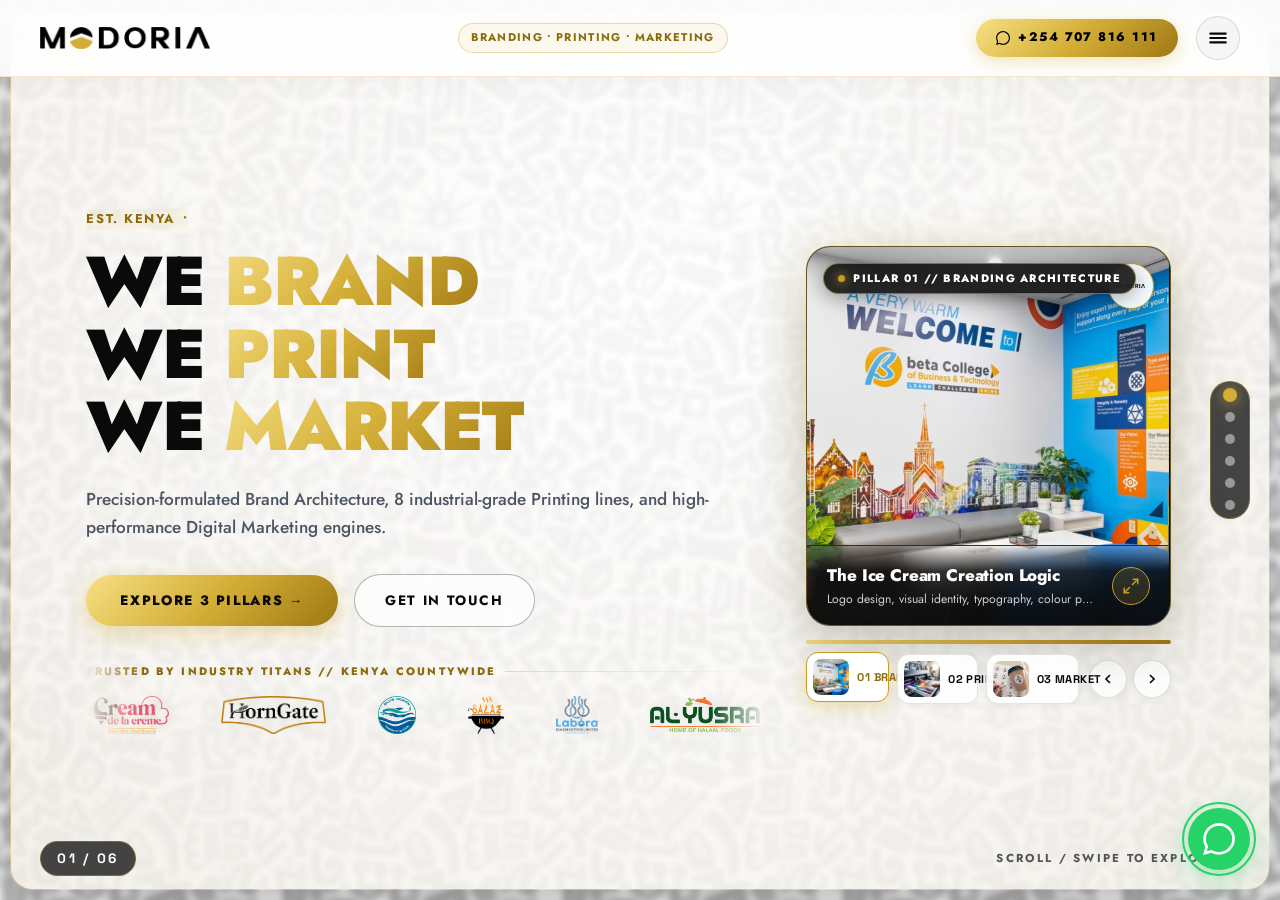
==== commit 5617e08e: "feat: integrate official social links, high-res brand emblem favicons, and site-wide UI polish" ====
--- a/index.html
+++ b/index.html
@@ -8,8 +8,10 @@
   <meta name="description"
     content="Modoria Limited: Kenya's premier Branding, Precision Printing, and Digital Marketing powerhouse. Artisanal Ice Cream brand logic, 8 industrial manufacturing lines &amp; digital growth.">
   <link rel="canonical" href="https://modoria.co.ke/">
-  <link rel="icon" type="image/png" href="assets/brand/modoria-logo.png">
-  <link rel="apple-touch-icon" href="assets/brand/modoria-logo.png">
+  <link rel="icon" type="image/png" sizes="32x32" href="assets/brand/favicon-32x32.png">
+  <link rel="icon" type="image/png" sizes="16x16" href="assets/brand/favicon-16x16.png">
+  <link rel="apple-touch-icon" sizes="180x180" href="assets/brand/apple-touch-icon.png">
+  <link rel="shortcut icon" href="favicon.ico">
   <link rel="manifest" href="site.webmanifest">
   <meta name="theme-color" content="#D4AF37">
 
@@ -19,13 +21,13 @@
   <meta property="og:url" content="https://modoria.co.ke/">
   <meta property="og:title" content="MODORIA | Branding, Precision Printing &amp; Marketing Kenya">
   <meta property="og:description" content="Kenya Countywide enterprise for Brand Architecture (Artisanal Ice Cream Logic), 8 Industrial Manufacturing lines, and Digital Performance Marketing.">
-  <meta property="og:image" content="https://modoria.co.ke/assets/brand/modoria-logo.png">
+  <meta property="og:image" content="https://modoria.co.ke/assets/brand/modoria-emblem.png">
 
   <!-- Twitter Meta -->
   <meta name="twitter:card" content="summary_large_image">
   <meta name="twitter:title" content="MODORIA | Branding, Precision Printing &amp; Marketing Kenya">
   <meta name="twitter:description" content="Kenya Countywide enterprise for Brand Architecture, 8 Industrial Printing lines, and Performance Marketing.">
-  <meta name="twitter:image" content="https://modoria.co.ke/assets/brand/modoria-logo.png">
+  <meta name="twitter:image" content="https://modoria.co.ke/assets/brand/modoria-emblem.png">
 
   <!-- Organization Schema -->
   <script type="application/ld+json">
@@ -34,13 +36,17 @@
     "@type": "Organization",
     "name": "Modoria Limited",
     "url": "https://modoria.co.ke",
-    "logo": "https://modoria.co.ke/assets/brand/modoria-logo.png",
+    "logo": "https://modoria.co.ke/assets/brand/modoria-emblem.png",
     "description": "Kenya Countywide powerhouse for Brand Architecture, 8 Industrial Printing manufacturing lines, and Digital Growth Marketing.",
     "telephone": "+254707816111",
     "email": "info@modoria.co.ke",
     "areaServed": "Kenya",
     "sameAs": [
-      "https://wa.me/254707816111"
+      "https://wa.me/254707816111",
+      "https://www.instagram.com/modoria.ke?stkn=MXN6cDlkdDVsbmNkbQ%3D%3D&utm_source=qr",
+      "https://www.tiktok.com/@modoria.ke?_r=1&_t=ZS-99YtKK3ql3F",
+      "https://x.com/modoria_ke?s=11",
+      "https://www.facebook.com/share/19QXa8VBAV/?mibextid=wwXIfr"
     ]
   }
   </script>
@@ -153,10 +159,10 @@
     <!-- Bottom Panel: Charcoal & Socials -->
     <div class="nav-bottom nav-border nav-panel" id="navBottom">
       <ul class="nav-socials">
-        <li><a href="https://instagram.com/modoria.ke" target="_blank" rel="noopener">Instagram</a></li>
-        <li><a href="https://x.com/modoria.ke" target="_blank" rel="noopener">X / Twitter</a></li>
-        <li><a href="https://tiktok.com/@modoria.ke" target="_blank" rel="noopener">TikTok</a></li>
-        <li><a href="https://facebook.com/modoria.ke" target="_blank" rel="noopener">Facebook</a></li>
+        <li><a href="https://www.instagram.com/modoria.ke?stkn=MXN6cDlkdDVsbmNkbQ%3D%3D&amp;utm_source=qr" target="_blank" rel="noopener">Instagram</a></li>
+        <li><a href="https://x.com/modoria_ke?s=11" target="_blank" rel="noopener">X / Twitter</a></li>
+        <li><a href="https://www.tiktok.com/@modoria.ke?_r=1&amp;_t=ZS-99YtKK3ql3F" target="_blank" rel="noopener">TikTok</a></li>
+        <li><a href="https://www.facebook.com/share/19QXa8VBAV/?mibextid=wwXIfr" target="_blank" rel="noopener">Facebook</a></li>
       </ul>
       <div class="nav-asset-badge">
         <span>+254 707 816 111</span>
@@ -631,7 +637,9 @@
     <div class="wa-concierge-card">
       <div class="wa-card-header">
         <div class="wa-header-info">
-          <div class="wa-avatar">M</div>
+          <div class="wa-avatar" style="display: flex; align-items: center; justify-content: center; background: #0A0A0A; padding: 2px;">
+            <img src="assets/brand/favicon-32x32.png" alt="Modoria Emblem" style="width: 28px; height: 28px; border-radius: 50%; object-fit: contain;">
+          </div>
           <div>
             <h4 style="font-size: 0.95rem; font-weight: 700; margin: 0;">Modoria Concierge</h4>
             <p style="font-size: 0.75rem; margin: 0; opacity: 0.85;">Online &bull; Instant Quote &amp; Inquiries</p>
@@ -676,7 +684,7 @@
   <div class="lightbox-modal" id="lightboxModal">
     <div class="lightbox-content">
       <span class="lightbox-close" id="lightboxClose">&times;</span>
-      <img id="lightboxImg" src="" alt="Modoria Showcase Zoom">
+      <img id="lightboxImg" src="data:image/svg+xml,%3Csvg xmlns='http://www.w3.org/2000/svg'/%3E" alt="Modoria Showcase Zoom">
     </div>
   </div>
 
--- a/css/style.css
+++ b/css/style.css
@@ -79,11 +79,11 @@
   background-image: url('../images/patterns/modoria-pattern.jpg');
   background-repeat: repeat;
   background-size: 280px auto;
-  opacity: 0.15;
+  opacity: 0.25;
   pointer-events: none;
   z-index: 0;
-  filter: blur(1.5px) contrast(115%);
-  -webkit-filter: blur(1.5px) contrast(115%);
+  filter: blur(4.5px) contrast(145%);
+  -webkit-filter: blur(4.5px) contrast(145%);
   will-change: transform, filter;
   transform: translate3d(0, 0, 0);
 }
@@ -571,9 +571,9 @@
 }
 
 .obs-section.theme-white .bg::before {
-  opacity: 0.13;
-  filter: blur(1.5px) contrast(115%);
-  -webkit-filter: blur(1.5px) contrast(115%);
+  opacity: 0.03;
+  filter: blur(2.5px) contrast(115%);
+  -webkit-filter: blur(2.5px) contrast(115%);
 }
 
 .obs-section.theme-white .section-heading {
@@ -633,9 +633,9 @@
 }
 
 .obs-section.theme-gold .bg::before {
-  opacity: 0.20;
-  filter: blur(1.5px) contrast(125%);
-  -webkit-filter: blur(1.5px) contrast(125%);
+   opacity: 0.03;
+  filter: blur(2.5px) contrast(115%);
+  -webkit-filter: blur(2.5px) contrast(115%);
   mix-blend-mode: multiply;
 }
 
@@ -701,9 +701,9 @@
 }
 
 .obs-section.theme-black .bg::before {
-  opacity: 0.13;
-  filter: blur(1.5px) contrast(130%) invert(1);
-  -webkit-filter: blur(1.5px) contrast(130%) invert(1);
+  opacity: 0.03;
+  filter: blur(2.5px) contrast(115%);
+  -webkit-filter: blur(2.5px) contrast(115%);
 }
 
 .obs-section.theme-black .section-heading {
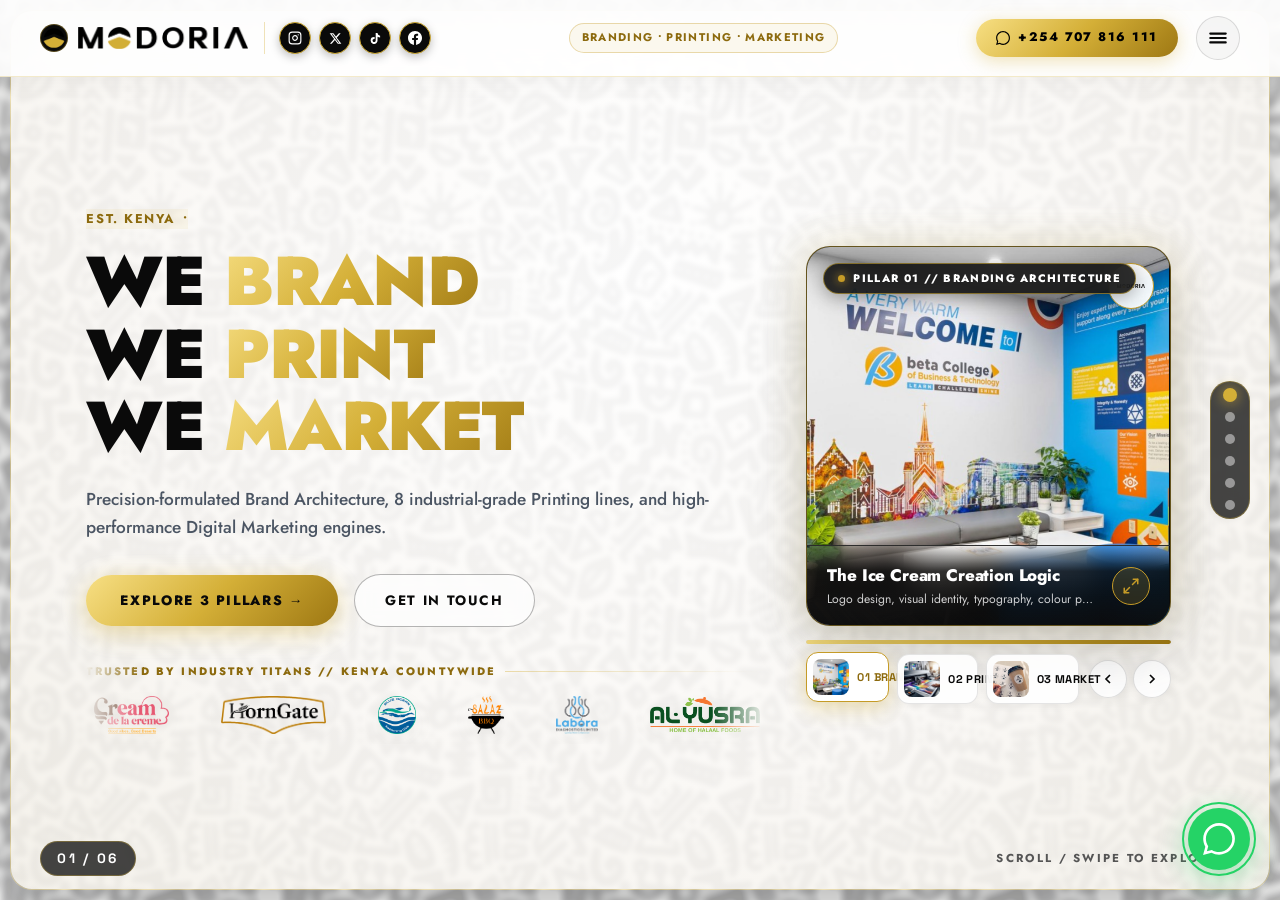
==== commit c1d205e4: "feat: implement tri-color (white, black, gold) social media icons in top-left, nav drawer, sidebar, " ====
--- a/index.html
+++ b/index.html
@@ -65,9 +65,27 @@
   <div class="ambient-glow"></div>
 
   <div class="topbar">
-    <a href="index.html" class="logo-link" aria-label="Modoria Home">
-      <img src="assets/brand/modoria-logo.png" alt="Modoria Brand" style="height: 28px; width: auto;">
-    </a>
+    <div class="topbar-left">
+      <a href="index.html" class="logo-link" aria-label="Modoria Home">
+        <img src="assets/brand/modoria-emblem.png" alt="Modoria Emblem" class="topbar-emblem-icon">
+        <img src="assets/brand/modoria-logo.png" alt="Modoria Brand" class="topbar-logo-text">
+      </a>
+
+      <div class="topbar-socials" aria-label="Official Social Channels">
+        <a href="https://www.instagram.com/modoria.ke?stkn=MXN6cDlkdDVsbmNkbQ%3D%3D&amp;utm_source=qr" target="_blank" rel="noopener" class="social-icon-btn" title="Follow Modoria on Instagram" aria-label="Instagram">
+          <svg width="14" height="14" viewBox="0 0 24 24" fill="none" stroke="currentColor" stroke-width="2" stroke-linecap="round" stroke-linejoin="round"><rect x="2" y="2" width="20" height="20" rx="5" ry="5"/><path d="M16 11.37A4 4 0 1 1 12.63 8 4 4 0 0 1 16 11.37z"/><line x1="17.5" y1="6.5" x2="17.51" y2="6.5"/></svg>
+        </a>
+        <a href="https://x.com/modoria_ke?s=11" target="_blank" rel="noopener" class="social-icon-btn" title="Follow Modoria on X (Twitter)" aria-label="X (Twitter)">
+          <svg width="13" height="13" viewBox="0 0 24 24" fill="currentColor"><path d="M18.244 2.25h3.308l-7.227 8.26 8.502 11.24H16.17l-5.214-6.817L4.99 21.75H1.68l7.73-8.835L1.254 2.25H8.08l4.713 6.231zm-1.161 17.52h1.833L7.084 4.126H5.117z"/></svg>
+        </a>
+        <a href="https://www.tiktok.com/@modoria.ke?_r=1&amp;_t=ZS-99YtKK3ql3F" target="_blank" rel="noopener" class="social-icon-btn" title="Follow Modoria on TikTok" aria-label="TikTok">
+          <svg width="13" height="13" viewBox="0 0 24 24" fill="currentColor"><path d="M19.59 6.69a4.83 4.83 0 0 1-3.77-4.25V2h-3.45v13.67a2.89 2.89 0 0 1-5.2 1.74 2.89 2.89 0 0 1 2.31-4.64c.298-.002.595.042.88.13V9.4a6.33 6.33 0 0 0-1-.08A6.34 6.34 0 0 0 3 15.66a6.34 6.34 0 0 0 10.82 4.47 6.3 6.3 0 0 0 1.93-4.51V8.6a8.18 8.18 0 0 0 4.77 1.52v-3.4a4.85 4.85 0 0 1-.93-.03z"/></svg>
+        </a>
+        <a href="https://www.facebook.com/share/19QXa8VBAV/?mibextid=wwXIfr" target="_blank" rel="noopener" class="social-icon-btn" title="Follow Modoria on Facebook" aria-label="Facebook">
+          <svg width="14" height="14" viewBox="0 0 24 24" fill="currentColor"><path d="M24 12.073c0-6.627-5.373-12-12-12s-12 5.373-12 12c0 5.99 4.388 10.954 10.125 11.854v-8.385H7.078v-3.47h3.047V9.43c0-3.007 1.792-4.669 4.533-4.669 1.312 0 2.686.235 2.686.235v2.953H15.83c-1.491 0-1.956.925-1.956 1.874v2.25h3.328l-.532 3.47h-2.796v8.385C19.612 23.027 24 18.062 24 12.073z"/></svg>
+        </a>
+      </div>
+    </div>
 
     <div class="topbar-tag">BRANDING &bull; PRINTING &bull; MARKETING</div>
 
@@ -159,10 +177,30 @@
     <!-- Bottom Panel: Charcoal & Socials -->
     <div class="nav-bottom nav-border nav-panel" id="navBottom">
       <ul class="nav-socials">
-        <li><a href="https://www.instagram.com/modoria.ke?stkn=MXN6cDlkdDVsbmNkbQ%3D%3D&amp;utm_source=qr" target="_blank" rel="noopener">Instagram</a></li>
-        <li><a href="https://x.com/modoria_ke?s=11" target="_blank" rel="noopener">X / Twitter</a></li>
-        <li><a href="https://www.tiktok.com/@modoria.ke?_r=1&amp;_t=ZS-99YtKK3ql3F" target="_blank" rel="noopener">TikTok</a></li>
-        <li><a href="https://www.facebook.com/share/19QXa8VBAV/?mibextid=wwXIfr" target="_blank" rel="noopener">Facebook</a></li>
+        <li>
+          <a href="https://www.instagram.com/modoria.ke?stkn=MXN6cDlkdDVsbmNkbQ%3D%3D&amp;utm_source=qr" target="_blank" rel="noopener">
+            <svg width="14" height="14" viewBox="0 0 24 24" fill="none" stroke="currentColor" stroke-width="2" stroke-linecap="round" stroke-linejoin="round"><rect x="2" y="2" width="20" height="20" rx="5" ry="5"/><path d="M16 11.37A4 4 0 1 1 12.63 8 4 4 0 0 1 16 11.37z"/><line x1="17.5" y1="6.5" x2="17.51" y2="6.5"/></svg>
+            <span>Instagram</span>
+          </a>
+        </li>
+        <li>
+          <a href="https://x.com/modoria_ke?s=11" target="_blank" rel="noopener">
+            <svg width="13" height="13" viewBox="0 0 24 24" fill="currentColor"><path d="M18.244 2.25h3.308l-7.227 8.26 8.502 11.24H16.17l-5.214-6.817L4.99 21.75H1.68l7.73-8.835L1.254 2.25H8.08l4.713 6.231zm-1.161 17.52h1.833L7.084 4.126H5.117z"/></svg>
+            <span>X / Twitter</span>
+          </a>
+        </li>
+        <li>
+          <a href="https://www.tiktok.com/@modoria.ke?_r=1&amp;_t=ZS-99YtKK3ql3F" target="_blank" rel="noopener">
+            <svg width="13" height="13" viewBox="0 0 24 24" fill="currentColor"><path d="M19.59 6.69a4.83 4.83 0 0 1-3.77-4.25V2h-3.45v13.67a2.89 2.89 0 0 1-5.2 1.74 2.89 2.89 0 0 1 2.31-4.64c.298-.002.595.042.88.13V9.4a6.33 6.33 0 0 0-1-.08A6.34 6.34 0 0 0 3 15.66a6.34 6.34 0 0 0 10.82 4.47 6.3 6.3 0 0 0 1.93-4.51V8.6a8.18 8.18 0 0 0 4.77 1.52v-3.4a4.85 4.85 0 0 1-.93-.03z"/></svg>
+            <span>TikTok</span>
+          </a>
+        </li>
+        <li>
+          <a href="https://www.facebook.com/share/19QXa8VBAV/?mibextid=wwXIfr" target="_blank" rel="noopener">
+            <svg width="14" height="14" viewBox="0 0 24 24" fill="currentColor"><path d="M24 12.073c0-6.627-5.373-12-12-12s-12 5.373-12 12c0 5.99 4.388 10.954 10.125 11.854v-8.385H7.078v-3.47h3.047V9.43c0-3.007 1.792-4.669 4.533-4.669 1.312 0 2.686.235 2.686.235v2.953H15.83c-1.491 0-1.956.925-1.956 1.874v2.25h3.328l-.532 3.47h-2.796v8.385C19.612 23.027 24 18.062 24 12.073z"/></svg>
+            <span>Facebook</span>
+          </a>
+        </li>
       </ul>
       <div class="nav-asset-badge">
         <span>+254 707 816 111</span>
@@ -582,6 +620,15 @@
                     </a>
                     <a href="contact.html" class="btn-outline">Complete Booking Hub</a>
                   </div>
+                  <div class="slide06-social-cluster anim-fade" style="display: flex; align-items: center; justify-content: center; gap: 12px; margin-top: 24px; flex-wrap: wrap;">
+                    <span style="font-family: var(--font-futura, var(--font-mono)); font-size: 0.72rem; letter-spacing: 0.15em; color: #555; font-weight: 700;">CONNECT ACROSS KENYA:</span>
+                    <div style="display: flex; gap: 8px;">
+                      <a href="https://www.instagram.com/modoria.ke?stkn=MXN6cDlkdDVsbmNkbQ%3D%3D&amp;utm_source=qr" target="_blank" rel="noopener" class="social-icon-btn" title="Instagram" aria-label="Instagram"><svg width="14" height="14" viewBox="0 0 24 24" fill="none" stroke="currentColor" stroke-width="2" stroke-linecap="round" stroke-linejoin="round"><rect x="2" y="2" width="20" height="20" rx="5" ry="5"/><path d="M16 11.37A4 4 0 1 1 12.63 8 4 4 0 0 1 16 11.37z"/><line x1="17.5" y1="6.5" x2="17.51" y2="6.5"/></svg></a>
+                      <a href="https://x.com/modoria_ke?s=11" target="_blank" rel="noopener" class="social-icon-btn" title="X (Twitter)" aria-label="X (Twitter)"><svg width="13" height="13" viewBox="0 0 24 24" fill="currentColor"><path d="M18.244 2.25h3.308l-7.227 8.26 8.502 11.24H16.17l-5.214-6.817L4.99 21.75H1.68l7.73-8.835L1.254 2.25H8.08l4.713 6.231zm-1.161 17.52h1.833L7.084 4.126H5.117z"/></svg></a>
+                      <a href="https://www.tiktok.com/@modoria.ke?_r=1&amp;_t=ZS-99YtKK3ql3F" target="_blank" rel="noopener" class="social-icon-btn" title="TikTok" aria-label="TikTok"><svg width="13" height="13" viewBox="0 0 24 24" fill="currentColor"><path d="M19.59 6.69a4.83 4.83 0 0 1-3.77-4.25V2h-3.45v13.67a2.89 2.89 0 0 1-5.2 1.74 2.89 2.89 0 0 1 2.31-4.64c.298-.002.595.042.88.13V9.4a6.33 6.33 0 0 0-1-.08A6.34 6.34 0 0 0 3 15.66a6.34 6.34 0 0 0 10.82 4.47 6.3 6.3 0 0 0 1.93-4.51V8.6a8.18 8.18 0 0 0 4.77 1.52v-3.4a4.85 4.85 0 0 1-.93-.03z"/></svg></a>
+                      <a href="https://www.facebook.com/share/19QXa8VBAV/?mibextid=wwXIfr" target="_blank" rel="noopener" class="social-icon-btn" title="Facebook" aria-label="Facebook"><svg width="14" height="14" viewBox="0 0 24 24" fill="currentColor"><path d="M24 12.073c0-6.627-5.373-12-12-12s-12 5.373-12 12c0 5.99 4.388 10.954 10.125 11.854v-8.385H7.078v-3.47h3.047V9.43c0-3.007 1.792-4.669 4.533-4.669 1.312 0 2.686.235 2.686.235v2.953H15.83c-1.491 0-1.956.925-1.956 1.874v2.25h3.328l-.532 3.47h-2.796v8.385C19.612 23.027 24 18.062 24 12.073z"/></svg></a>
+                    </div>
+                  </div>
 
                   <div class="slide06-trust-tags anim-fade">
                     <div><span>&bull;</span> All 47 Counties Dispatch</div>
--- a/css/style.css
+++ b/css/style.css
@@ -3069,26 +3069,145 @@
   gap: 14px;
 }
 
+/* ─── TRI-COLOR BRAND SOCIAL ICONS (WHITE, BLACK, GOLD) ─── */
+.topbar-left {
+  display: flex;
+  align-items: center;
+  gap: 16px;
+  z-index: 310;
+}
+
+.topbar-emblem-icon {
+  height: 28px !important;
+  width: 28px !important;
+  object-fit: contain !important;
+  border-radius: 50%;
+  flex-shrink: 0;
+  border: 1px solid rgba(212, 175, 55, 0.35);
+  background: #0A0A0A;
+  padding: 1px;
+}
+
+.topbar-logo-text {
+  height: 24px !important;
+  width: auto !important;
+  object-fit: contain !important;
+}
+
+.topbar-socials {
+  display: flex;
+  align-items: center;
+  gap: 8px;
+  padding-left: 14px;
+  border-left: 1px solid rgba(212, 175, 55, 0.35);
+}
+
 .social-icon-btn {
-  width: 44px;
-  height: 44px;
+  width: 32px;
+  height: 32px;
   border-radius: 50%;
-  background: #ffffff;
-  border: 1px solid rgba(0, 0, 0, 0.12);
-  display: flex;
+  background: #0A0A0A;
+  border: 1.5px solid #D4AF37;
+  display: inline-flex;
   align-items: center;
   justify-content: center;
-  color: #080808;
-  box-shadow: 0 4px 14px rgba(0, 0, 0, 0.04);
-  transition: all 0.3s cubic-bezier(0.16, 1, 0.3, 1);
+  color: #FFFFFF;
+  box-shadow: 0 3px 10px rgba(0, 0, 0, 0.25);
+  transition: all 0.28s cubic-bezier(0.16, 1, 0.3, 1);
+  text-decoration: none;
+  flex-shrink: 0;
+  position: relative;
+}
+
+.social-icon-btn svg {
+  color: #FFFFFF;
+  transition: all 0.25s ease;
 }
 
 .social-icon-btn:hover {
-  background: #000000;
-  color: #ffffff;
-  border-color: #000000;
-  transform: translateY(-3px) scale(1.1);
-  box-shadow: 0 8px 22px rgba(0, 0, 0, 0.2);
+  background: linear-gradient(135deg, #F8ECC2 0%, #D4AF37 50%, #B89020 100%);
+  color: #0A0A0A;
+  border-color: #FFFFFF;
+  transform: translateY(-2px) scale(1.1);
+  box-shadow: 0 6px 18px rgba(212, 175, 55, 0.5);
+}
+
+.social-icon-btn:hover svg {
+  color: #0A0A0A;
+}
+
+.social-icon-btn:active {
+  transform: translateY(0) scale(0.96);
+}
+
+/* Nav Drawer Tri-Color Social Links */
+.nav-socials {
+  display: flex;
+  align-items: center;
+  gap: 10px;
+  list-style: none;
+  padding: 0;
+  margin: 0;
+  flex-wrap: wrap;
+}
+
+.nav-socials li a {
+  display: inline-flex;
+  align-items: center;
+  gap: 8px;
+  padding: 7px 16px;
+  border-radius: 100px;
+  background: #0A0A0A;
+  border: 1.5px solid #D4AF37;
+  color: #FFFFFF;
+  font-family: var(--font-futura, var(--font-mono), sans-serif);
+  font-size: 0.78rem;
+  font-weight: 700;
+  letter-spacing: 0.06em;
+  text-decoration: none;
+  box-shadow: 0 4px 12px rgba(0, 0, 0, 0.3);
+  transition: all 0.25s ease;
+}
+
+.nav-socials li a svg {
+  color: #FFFFFF;
+  flex-shrink: 0;
+  transition: color 0.25s ease, transform 0.25s ease;
+}
+
+.nav-socials li a:hover {
+  background: linear-gradient(135deg, #FFFFFF 0%, #D4AF37 50%, #B89020 100%);
+  color: #0A0A0A;
+  border-color: #FFFFFF;
+  box-shadow: 0 6px 18px rgba(212, 175, 55, 0.45);
+  transform: translateY(-2px);
+}
+
+.nav-socials li a:hover svg {
+  color: #0A0A0A;
+  transform: scale(1.1);
+}
+
+/* Footer & Section Social Clusters */
+.footer-social-cluster {
+  display: flex;
+  align-items: center;
+  gap: 10px;
+}
+
+.minimal-footer-bottom {
+  display: flex;
+  align-items: center;
+  justify-content: space-between;
+  flex-wrap: wrap;
+  gap: 16px;
+}
+
+/* Responsive: gracefully collapse topbar social buttons on mobile */
+@media (max-width: 900px) {
+  .topbar-socials {
+    display: none !important;
+  }
 }
 
 
